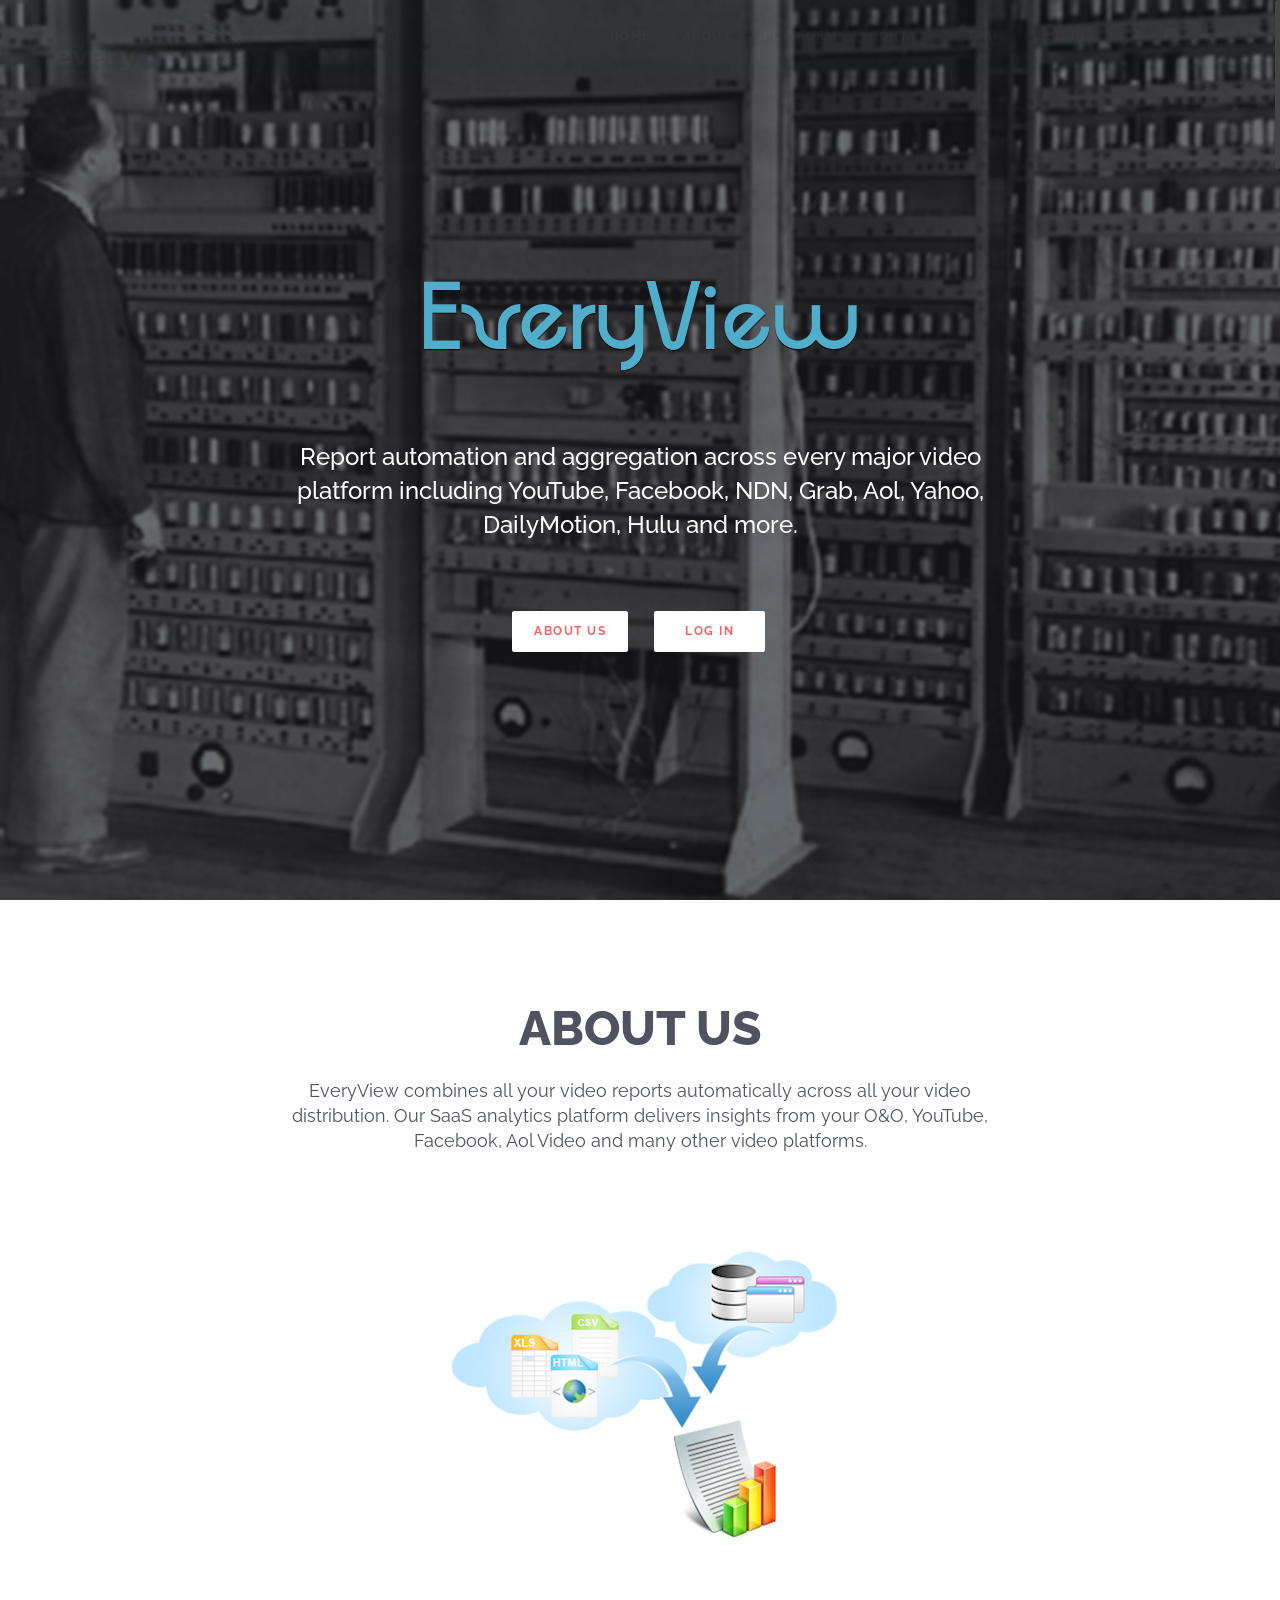
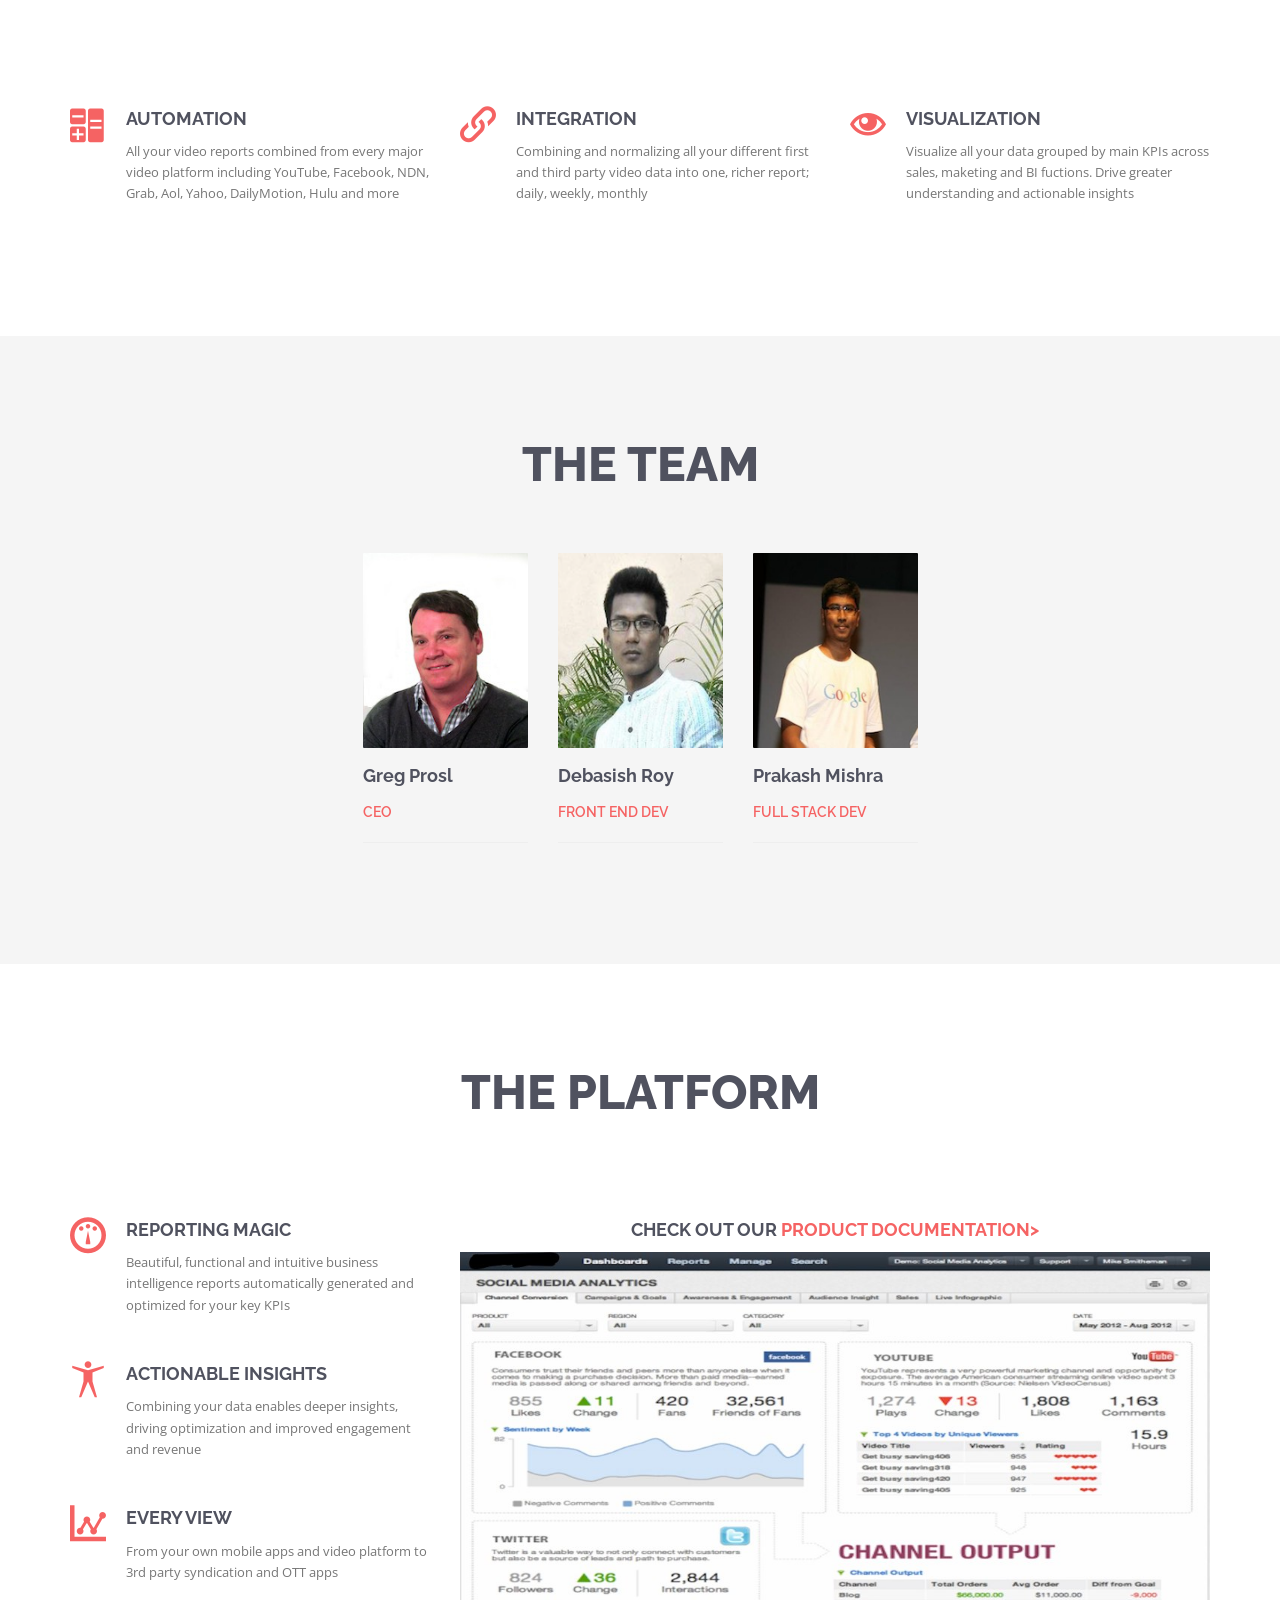
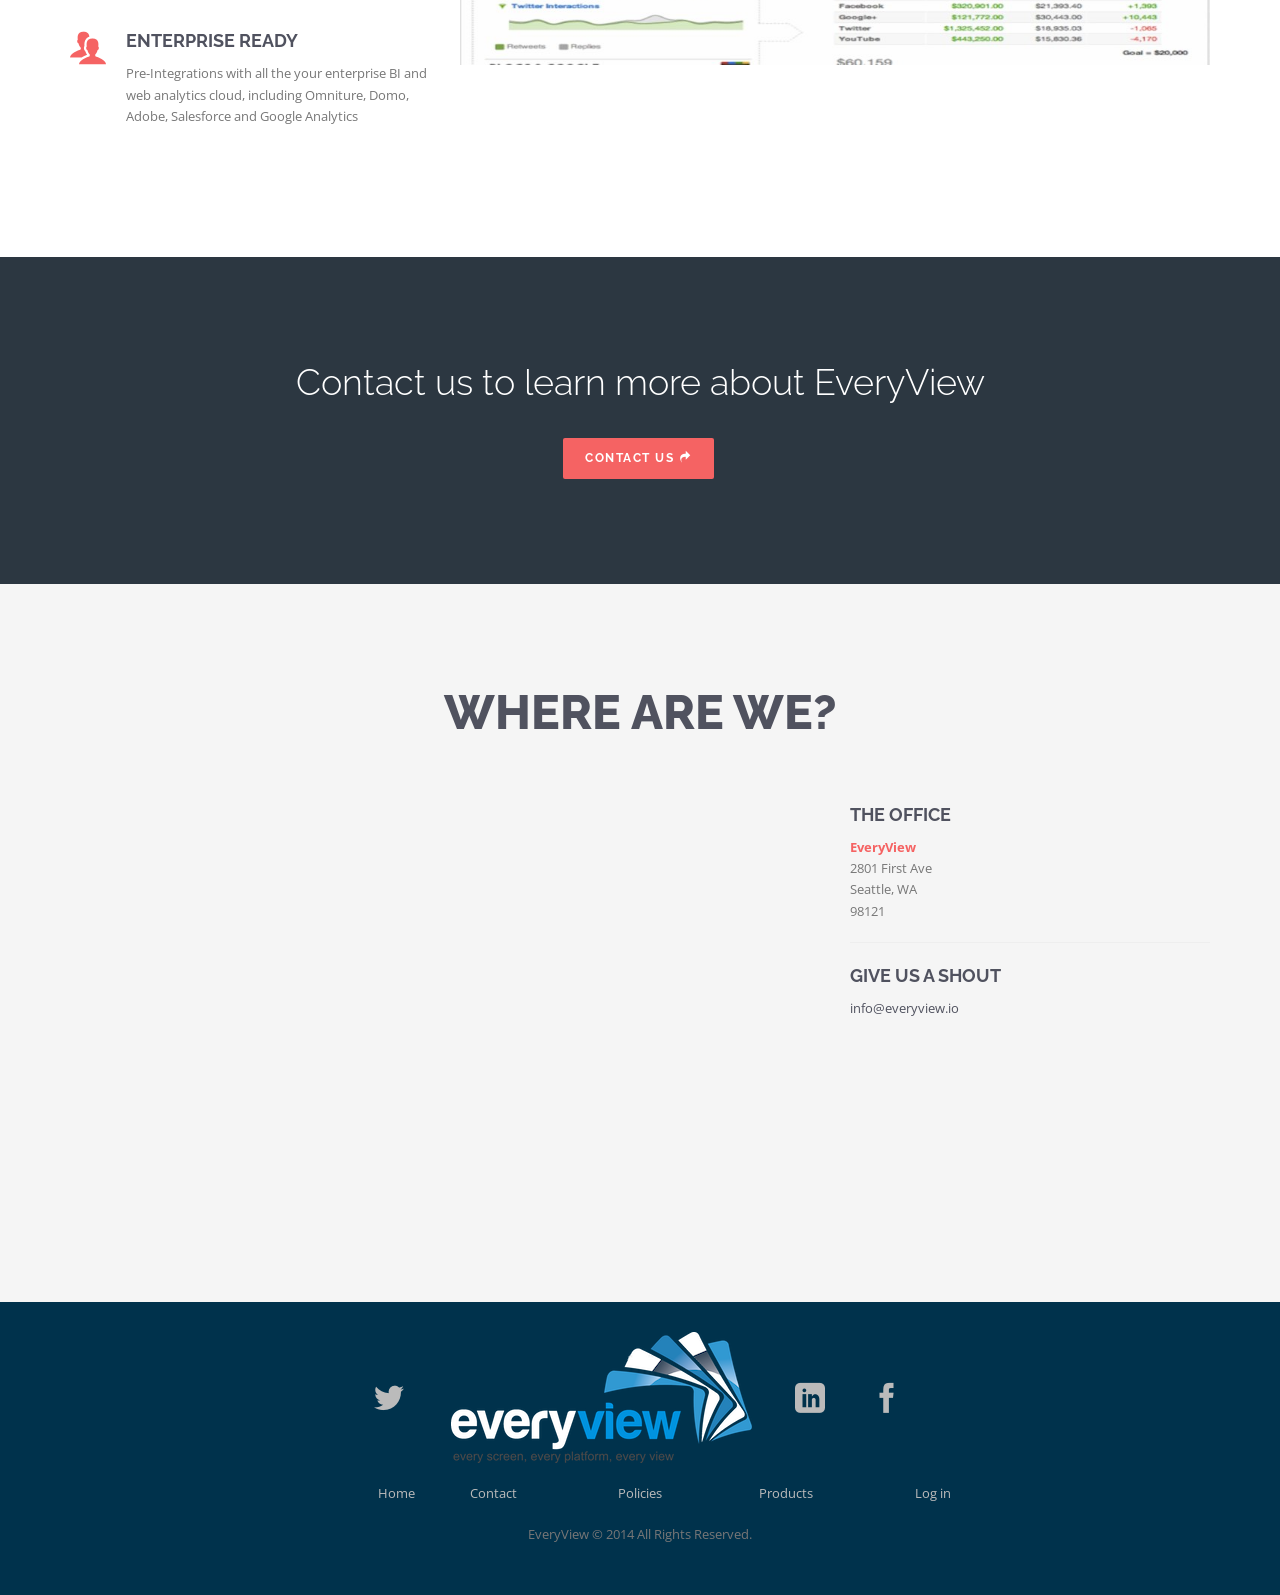
==== index.html @ f8ae2094 "All All" ====
<!DOCTYPE html>
<html class="no-js ie8 oldie" lang="en"> <![endif]-->
<html lang="en-US">
<meta http-equiv="content-type" content="text/html;charset=UTF-8">
<head>

<meta charset="utf-8">
<meta http-equiv="content-type" content="text/html;charset=UTF-8">
<meta name="viewport" content="width=device-width, initial-scale=1.0, maximum-scale=1.0, user-scalable=0" />
<meta http-equiv="Content-Type" content="text/html; charset=UTF-8" />
<meta name="apple-mobile-web-app-capable" content="yes">
<meta name="apple-mobile-web-app-status-bar-style" content="#ffffff">
<link rel="icon" href="img/logo-ev-address.png">
<title>EveryView - Video Reporting and Analytics</title>


<!-- ========== CSS INCLUDES ========== -->

<link href="css/bootstrap.css" media="screen" rel="stylesheet" type="text/css">
<link href="css/buttons.css" media="screen" rel="stylesheet" type="text/css">
<link href="css/font-awesome.css" media="screen" rel="stylesheet" type="text/css">
<link href="css/icomoon.css" media="screen" rel="stylesheet" type="text/css">
<link href="css/parallax-slider.css" media="screen" rel="stylesheet" type="text/css">
<link href="css/prettyPhoto.css" media="screen" rel="stylesheet" type="text/css">
<link href="css/headers/dark.css" media="screen" rel="stylesheet" type="text/css">
<link href="css/animate.css" media="screen" rel="stylesheet" type="text/css">
<link href="css/astonish.css" media="screen" rel="stylesheet" type="text/css">
<link href="css/color-schemes/default.css" media="screen" rel="stylesheet" type="text/css">
<link href="css/datasnap.css" media="screen" rel="stylesheet" type="text/css">

<!-- ========== GOOGLE ANALYTICS ========== -->
<script>
  (function(i,s,o,g,r,a,m){i['GoogleAnalyticsObject']=r;i[r]=i[r]||function(){
  (i[r].q=i[r].q||[]).push(arguments)},i[r].l=1*new Date();a=s.createElement(o),
  m=s.getElementsByTagName(o)[0];a.async=1;a.src=g;m.parentNode.insertBefore(a,m)
  })(window,document,'script','//www.google-analytics.com/analytics.js','ga');

  ga('create', 'UA-56175317-1', 'auto');
  ga('send', 'pageview');

</script>

</head>

<body data-offset="62" data-spy="scroll" data-target=".navbar">

	<!-- ===== PAGE LOADER GRAPHIC ===== -->

    <div id="pageloader">
        <div class="loader-img">
            <div class="spinner">
                <div class="bounce1"></div>
                <div class="bounce2"></div>
                <div class="bounce3"></div>
            </div>
        </div>
    </div>
	<!-- ===== PAGE LOADER GRAPHIC ===== -->


	<!-- ============ START TOP STICKY MENU ========== -->

    <nav class="navbar navbar-default navbar-fixed-top nav-fadein" role="navigation">
    
      <div class="container">
      
        <!-- Brand and toggle get grouped for better mobile display -->
        
        <div class="navbar-header">
          <button type="button" class="navbar-toggle" data-toggle="collapse" data-target="#main-menu">
          <i class="fa fa-bars fa-fw"></i>
          </button>
          <a class="navbar-brand weight-900" href="index.html" style="padding-top:5px"><img alt="" id="logo" src="img/everyview-logo-top.png"></a>
        </div>
    
        <!-- Collect the nav links, forms, and other content for toggling -->
        
        <div class="collapse navbar-collapse" id="main-menu">
            <ul class="nav navbar-nav navbar-right">
            	<li class="active"><a  href="#home" class="scrollto">Home</a></li>
            	<li><a href="#about" class="scrollto">About</a></li>
            	<li><a href="#features" class="scrollto">Platform</a></li>
            	<li><a href="#contact" class="scrollto">Contact</a></li>
            	<li><a href="#team" class="scrollto">Team</a></li>
            	<!--<li><a href="#" class="scrollto" target="_blank">Docs</a></li>-->
            	<li><a href="#" class="login">Log in</a></li>
            	<li>
                    <div class="social-icons">
                        <a href="https://twitter.com/EveryViewIO"><i class="im-twitter"></i></a>
                        <a href="#"><i class="im-linkedin"></i></a>
                        <a href="#"><i class="im-facebook"></i></a>
                    </div>
            	</li>
            </ul>
        </div><!-- /.navbar-collapse -->
      </div><!-- /.container-fluid -->
    </nav>

<!-- ============ END TOP STICKY MENU =========== -->

    <section id="home">
    
    <!-- ========== START PARALLAX SLIDER ========== -->
    
        <div class="static-image height-100">
        	<div class="parallax " style="background-image: url('img/pictures/turingmachine.png')" data-stellar-background-ratio="0.2"></div>
        	<div class="img-overlay-solid" style="background-color:rgba(60,62,71,0.3);"></div>
        	<!-- You can build your caption in here -->
            <div class="container">
                <div class="vertical-center" style="margin-top: 40px;">
                    <div class="row">
                        <div class="col-md-12 text-center">
                        	<div class="text-center ds-logo-large blue ae"  data-animation="bounceInDown" data-speed="1000" data-delay="1000">EveryView</div>
                        </div>
                    </div>
                    <div class="row color-white">
                        <div class="col-md-8 col-md-offset-2 text-center">
                        <h3 class="color-white weight-500 ae" data-animation="fadeIn" data-speed="2000" data-delay="2000">Report automation and aggregation across every major video platform including YouTube, Facebook, NDN, Grab, Aol, Yahoo, DailyMotion, Hulu and more.</h3>
                        <div>
                            <div class="ae"  data-animation="fadeInDown" data-speed="2000" data-delay="3000">
                                <a href="#about" class="scrollto btn btn-white" style="margin-top: 40px;">ABOUT US</a>
                                <a href="#" class="scrollto btn btn-white" style="margin-top: 40px; margin-left:20px;">&nbsp;&nbsp;LOG IN&nbsp;&nbsp;</a>
                            </div>
                        </div>
                        </div>
                    </div>
                </div>
            </div>
        <!-- End Caption -->
        </div>

    <!-- ========== END PARALLAX SLIDER ========== -->
    </section>

	<!-- =========== START ABOUT SECTION ============ -->

    <section id="about">
        <div class="fullwidth-section" style="background-color: #fff">
        
            <div class="container">
            
                <div class="row" style="margin-bottom: 60px;">
                    <div class="col-md-8 col-md-offset-2 text-center">
                        <h1 class="weight-800 kill-top-margin uppercase">About Us</h1>
                        <h4 class="weight-400">EveryView combines all your video reports automatically across all your video distribution. Our SaaS analytics platform delivers insights from your O&O, YouTube, Facebook, Aol Video and many other video platforms.</h4>
                    </div>
                </div>
            
                <div class="row"  style="margin-bottom: 60px;">
                
                
                    <div class="col-md-2"></div>
                    <div class="col-md-8">
                        <img alt="" src="img/location_cycle7.png" class="img-responsive img-center">
                    </div>
                    <div class="col-md-2"></div>
                </div>
                <br>
                    <!-- ========== START ICON FEATURES BOX ========== -->
                <div class="row">
                    <div class="col-md-4">
                        <div class="icon-feature-horizontal">
                            <div class="icon">
                                <i class="im-calculate color-primary ae"></i>
                            </div>
                            <div class="content">
                                <h4 class="uppercase weight-700">Automation</h4>
                                <p>All your video reports combined from every major video platform including YouTube, Facebook, NDN, Grab, Aol, Yahoo, DailyMotion, Hulu and more</p>
                            </div>
                        </div>
                    </div>
                    <div class="col-md-4">
                    	<div class="icon-feature-horizontal">
                            <div class="icon">
                                <i class="im-link color-primary ae" data-delay="500"></i>
                            </div>
                            <div class="content">
                                <h4 class="uppercase weight-700">Integration</h4>
                                <p>Combining and normalizing all your different first and third party video data into one, richer report; daily, weekly, monthly</p>
                            </div>
                        </div>
                    </div>
                
                    <div class="col-md-4">
                        <div class="icon-feature-horizontal">
                            <div class="icon">
                                <i class="im-eye color-primary ae" data-delay="250"></i>
                            </div>
                            <div class="content">
                                <h4 class="uppercase weight-700">Visualization</h4>
                                <p>Visualize all your data grouped by main KPIs across sales, maketing and BI fuctions. Drive greater understanding and actionable insights</p><div class="col-md-4">
                        
                            </div>
                        </div>
                    </div>
                </div>
            
            <!-- END ICON FEATURES BOX -->
            
            </div>
        </div>
    </section>
    
    <!-- =========== END ABOUT SECTION ============= -->
    
    <!-- =========== START TEAM SECTION ============= -->
    <section id="team">
    <!-- Start Slider Team Display -->
        <div class="fullwidth-section" style="background-color: #F5F5F5">
            <div class="container">
                <div class="row" style="margin-bottom: 20px;">
                    <div class="col-md-6 col-md-offset-3 text-center">
                    	<h1 class="weight-800 kill-top-margin uppercase">The Team</h1>
                    </div>
                </div>
            
           		 <!-- ROW -->
                <div class="row">
                
                	<!-- MEMBER -->
                    <div class="col-md-offset-3 col-sm-offset-1 col-md-2 col-sm-3 col-xs-12"><!-- Start Member -->
                        <div class="team-wrapper">
                            <div class="team-img-wrapper">
                                <div class="team-img-wrapper-hover">
                                    <div class="social-icons"><!-- <i class="im-twitter"></i> -->
                                    <a href="http://www.linkedin.com/in/gregpro/" target="_blank"><i class="im-linkedin"></i></a>
                                    </div>
                                </div>
                            	<img alt="" src="img/team/gpro.jpg" class="img-responsive img-center">
                            </div>
                        
                            <h4 class="weight-700">Greg Prosl</h4>
                            <h5 class="color-primary uppercase">CEO</h5>
                                    
                                   
                            <hr/>
                        </div>
                    </div>
                    <!-- MEMBER -->
                    
                    <!-- MEMBER -->
                    <div class="col-md-2 col-sm-3 col-xs-offset-0 col-xs-12"><!-- Start Member -->
                        <div class="team-wrapper">
                            <div class="team-img-wrapper">
                                <div class="team-img-wrapper-hover">
                                <div class="social-icons"><!-- <i class="im-twitter"></i> -->
                                	<a href="img/team/droy.jpg" target="_blank"><i class="im-linkedin"></i></a>
                                 </div>
                                </div>
                            <img alt="" src="img/team/droy.png" class="img-responsive img-center">
                            </div>
                        
                        <h4 class="weight-700">Debasish Roy</h4>
                        <h5 class="color-primary uppercase">Front End Dev</h5>
                        <!-- <p>Lorem ipsum dolor sit amet, consetetur sadipscing elitr,. </p> -->
                        <hr/>
                        </div>
                    </div>
                    <!-- MEMBER -->
                    
                    <!-- MEMBER -->
                    <div class="col-md-2 col-sm-3 col-xs-12"><!-- Start Member -->
                        <div class="team-wrapper">
                            <div class="team-img-wrapper">
                                <div class="team-img-wrapper-hover">
                                    <div class="social-icons"><!-- <i class="im-twitter"></i> -->
                                    	 <a href="img/team/prakash.jpg" target="_blank"><i class="im-linkedin"></i></a>
                                    </div>
                                </div>
                            	<img alt="" src="img/team/prakash.jpg" class="img-responsive img-center">
                            </div>
                            <h4 class="weight-700">Prakash Mishra</h4>
                            <h5 class="color-primary uppercase">Full Stack Dev</h5>
                        	<!-- <p>Lorem ipsum dolor sit amet, consetetur sadipscing elitr,. </p> -->
                       		 <hr/>
                        </div>
                    </div>
                	<!-- MEMBER -->
                	<div class="clearfix visible-sm-block"></div>
                        
                	<!-- MEMBER -->
                    <div class="col-md-offset-3 col-sm-offset-1 col-md-2 col-sm-3 col-xs-12">
                </div>
            	<!-- ROW -->
            </div><!-- CONT -->
        </div><!-- FULLwidth -->
    	<!-- End Slider Team Display -->
        
        <!-- =============== Hide Investors ================== -->
    
        <!--<div class="fullwidth-section half-padding" style="background-color:rgba(0,51,76,0.1);">
            <div class="container">
                <div class="row">
                    <div class="col-md-12 text-center">
                        <h2 class=" weight-300 kill-top-margin">Investors</h2>
                        <p>EveryView secured seed funding from an illustrious group of investors including...</p><br>
                    </div>
                </div>
                
                <div class="row">
                	<div class="col-md-offset-4 col-md-2 col-xs-offset-1 col-xs-11  col-sm-3 col-sm-offset-3">
                        Handmade Ventures<br>
                        Hidden River<br>
                        iHatch Ventures<br>
                        Lerer Ventures<br>
                	</div>
                    <div class="col-md-2 col-xs-offset-1 col-xs-11  col-sm-3">
                        Paul Palmieri<br>
                        Richard Emerson<br>
                        Will Hodgman <br>
                        and others... <br>
                    </div>
                	<div class="col-md-4"></div>
                </div>
            </div>
        </div>-->
        
        <!-- =============== Hide Investors ================== -->
    </section>
    
<!-- =========== END TEAM SECTION ============= -->

<!-- =========== START FEATURES SECTION ============= -->
    <section id="features">
        <div class="fullwidth-section">
            <div class="container">
                <div class="row" style="margin-bottom: 40px;">
                    <div class="col-md-6 col-md-offset-3 text-center">
                    <h1 class="weight-800 kill-top-margin uppercase">The Platform</h1>
                    <!-- <h4 class="weight-400">EveryView </h4> -->
                    </div>
                </div>
                <div class="row">
                	<div class="col-md-4">
                        <div class="icon-feature-horizontal ae" data-animation="bounceInLeft" data-offset="70%">
                            <div class="icon">
                            	<i class="im-dashboard color-primary"></i>
                            </div>
                            <div class="content">
                                <h4 class="uppercase weight-700">Reporting Magic</h4>
                                <p>Beautiful, functional and intuitive business intelligence reports automatically generated and optimized for your key KPIs</p>
                            </div>
                        </div>
                        <div class="icon-feature-horizontal ae" data-animation="bounceInLeft" data-offset="70%">
                            <div class="icon">
                                <i class="im-accessibility color-primary"></i>
                            </div>
                            <div class="content">
                                <h4 class="uppercase weight-700">Actionable Insights</h4>
                                <p>Combining your data enables deeper insights, driving optimization and improved engagement and revenue</p>
                            </div>
                        </div>
                        <div class="icon-feature-horizontal ae" data-animation="bounceInLeft" data-offset="70%">
                            <div class="icon">
                            	<i class="im-stats color-primary"></i>
                            </div>
                            <div class="content">
                                <h4 class="uppercase weight-700">Every View</h4>
                                <p>From your own mobile apps and video platform to 3rd party syndication and OTT apps </p>
                            </div>
                        </div>
                        <div class="icon-feature-horizontal ae" data-animation="bounceInLeft" data-offset="70%">
                            <div class="icon">
                            	<i class="im-users color-primary"></i>
                            </div>
                            <div class="content">
                                <h4 class="uppercase weight-700">Enterprise Ready</h4>
                                <p>Pre-Integrations with all the your enterprise BI and web analytics cloud, including Omniture, Domo, Adobe, Salesforce and Google Analytics</p>
                            </div>
                        </div>
                	</div>
                	<div class="col-md-8 ae" data-animation="bounceInRight">
                		<h4 class="text-center uppercase weight-700" style="margin-top:35px">Check out our <a href="#" class="header" target="_blank">Product Documentation></h4>
                		<img alt="" class="img-responsive img-center" src="img/pictures/everyview-video-analytics.jpg"><br>
                	</div>
                </div>
            </div>
        </div>
    </section>
    
<!-- =========== END FEATURES SECTION ============= -->


<!-- Thank you Modal -->
    <div class="modal fade" id="ModalThankyou" tabindex="-1" role="dialog" aria-labelledby="ModalThankyou" aria-hidden="true">
        <div class="modal-dialog">
            <div class="modal-content">
                <div class="modal-header">
                	<h3 class="modal-title" id="TitleThankyou">Thank You!</h4>
                	<hr>
                </div>
                <div class="modal-body text-center">
                    <p>Thanks for your interest in EveryView</p>
                    <p>Someone will contact you shortly about your inquiry.</p>
                </div>
                <div class="modal-footer">
                    <button type="button" class="btn btn-default" data-dismiss="modal">Close</button>
                </div>
            </div>
        </div>
    </div>
<!-- Thank you Modal -->

<!-- =========== START CONTACT SECTION ============= -->
    <section id="contact">
        <div class="fullwidth-section">
            <div class="parallax" style="background-color:#2C3741" data-stellar-background-ratio="0.3">
            </div>
            <div class="container">
                <div class="col-md-12 text-center">
                    <h2 class="color-white weight-300 kill-top-margin">Contact us to learn more about EveryView</h2>
                    <a class="btn btn-primary" href="mailto:info@everyview.io">Contact us <i class="im-redo2"></i></a>
                </div>
            </div>
        </div>
    <!-- ============= START MAP DISPLAY ============= -->
    
    <div class="fullwidth-section" style="background-color: #F5F5F5">
        <div class="container">
            <div class="row" style="margin-bottom: 20px">
                <div class="col-md-8 col-md-offset-2 text-center">
                	<h1 class="weight-800 kill-top-margin uppercase">Where are we?</h1>
                </div>
            </div>
            <div class="row">
                <div class="col-md-8">
                    <div class="map-wrapper">
                        <div id="map-canvas">
                        </div>
                    </div>
                </div>
                <div class="col-md-4">
                    <h4 class="uppercase weight-700" style="margin-top: 20px">the office</h4>
                    <p><strong class="color-primary">EveryView</strong><br/>
                    2801 First Ave<br/>
                    Seattle, WA<br/>
                    98121 </p><hr/>
                    <h4 class="uppercase weight-700">Give us a shout</h4>
                    <p><a href="mailto:info@everyview.com">info@everyview.io</a><br/>
                </div>
            </div>
        </div>
    </div>
    
    <!-- ================ END MAP DISPLAY =========== -->
    </section>
<!-- =========== END CONTACT SECTION ============= -->

<!-- ============== START FOOTER ============== -->

    <div class="fullwidth-section half-padding footer">
        <div class="container">
            <div class="row social-icons text-center">
                <div class="col-md-12">
                <a href="https://twitter.com/EveryViewIO"><i class="im-twitter"></i></a>
                <a href="#home"  class="scrollto"><img alt="" class="img-responsive footer-logo ae" data-animation="flip" data-offset="95%" data-speed="1000" src="img/everyview-logo-white.png"></a>
                <a href="#"><i class="im-linkedin"></i></a>
                <a href="#"><i class="im-facebook"></i></a>
                </div>
            </div>
            <div class="row text-center" style="margin-top: 20px">
                <div class="col-md-offset-3 col-md-1">
                	<a href="#home"  class="scrollto">Home</a>
                </div>
                <div class="col-md-1">
                	<a href="mailto:info@everyview.io">Contact</a>
                </div>
                <div class="col-md-2">
                	<a href="#" target="_blank">Policies</a>
                </div>
                <div class="col-md-1">
                	<a href="#" target="_blank">Products</a>
                </div>
                <div class="col-md-2">
                	<a href="#" target="_blank">Log in</a>
                </div>
                <div class="col-md-2">
                </div>
            </div>
        
            <div class="row text-center" style="margin-top: 20px">
                <div class="col-md-12">
                	EveryView © 2014 All Rights Reserved.
                </div>
            </div>
        </div>
    </div>
    
<!-- =============== END FOOTER ============== -->

<!-- ============= START SCROLL TO TOP SCRIPT ============= -->
    <div class="scrollup">
        <a class="scrolltotop" href="#"><i class="fa fa-angle-double-up"></i></a>
    </div>
    
<!-- ============== END SCROLL TO TOP SCRIPT ============== -->

<!-- ========== START JQUERY SCRIPTS ========== -->

<script type="text/javascript" src="js/jquery-1.11.0.min.js"></script>
<script type="text/javascript" src="js/bootstrap.min.js"></script>
<script type="text/javascript" src="js/jquery.easing.1.3.js"></script>
<script type="text/javascript" src="js/stellar.js"></script>
<script type="text/javascript" src="js/counter.js"></script>
<script type="text/javascript" src="js/jquery.prettyPhoto.js"></script>
<script type="text/javascript" src="js/jquery.nicescroll.min.js"></script>
<script type="text/javascript" src="js/jquery.nicescroll.plus.js"></script>
<script type="text/javascript" src="js/jquery.superslides.js"></script>
<script type="text/javascript" src="js/owl.carousel.min.js"></script>
<script type="text/javascript" src="js/jquery.isotope.min.js"></script>
<script type="text/javascript" src="js/animation-engine.js"></script>
<script type="text/javascript" src="js/validation.js"></script>
<script type="text/javascript" src="http://maps.google.com/maps/api/js?sensor=false"></script>
<script type="text/javascript" src="js/google.map-settings.js"></script>
<script type="text/javascript" src="js/style-switcher.js"></script>
<script type="text/javascript" src="js/astonish.js"></script>
<!-- ==================================== -->
<!-- ========== END JQUERY SCRIPTS ========== -->
<!-- ==================================== -->
</body>



</html>
---- css/buttons.css ----
.btn, a.btn, a.btn:visited, a.btn:link {
font-family: 'Raleway', sans-serif;
text-transform: uppercase;
font-weight: 700;
font-size: 12px;
letter-spacing: 1.5px;
text-shadow: 0;
-webkit-box-shadow:0;
box-shadow: 0;
border: none;
color: #FFF;
border-radius: 2px;
padding: 12px 22px;
outline: 0 !important;
margin-right: 3px;
margin-bottom: 5px;
-webkit-transition: background-color 0.25s;
-moz-transition: background-color 0.25s;
-o-transition: background-color 0.25s;
transition: background-color 0.25s;
}
/* Button Small */
.btn-sm, a.btn-sm, a.btn-sm:link {
padding: 8px 18px;
font-weight: 700;
font-size: 11px;
letter-spacing: 1px;
}
/* Button Large */
.btn-lg, a.btn-lg, a.btn-lg:link {
padding: 16px 26px;
font-weight: 700;
font-size: 14px;
letter-spacing: 1.5px;
}
.btn-default:active,
.btn-primary:active,
.btn-default.active,
.btn-primary.active {
  -webkit-box-shadow: none;
          box-shadow: none;
}
/* DEFAULT BUTTON COLOR */
.btn-default,a.btn-default,a.btn-default:visited {
  background-color: #BBB;
}
.btn-default:hover,
.btn-default:focus,
a.btn-default:hover,
a.btn-default:focus {
  background-color: #F5F5F5;
  color: #BBB;
}
.btn-default:active,
.btn-default.active,
a.btn-default:active,
a.btn-default.active {
  background-color: #F5F5F5;
  color: #BBB;
}
/* PRIMARY BUTTON COLOR */
.btn-primary,a.btn-primary,a.btn-primary:visited {
  background-color: #f56363;
}
.btn-primary:hover,
.btn-primary:focus,
a.btn-primary:hover,
a.btn-primary:focus {
  background-color: #BBB;
}
.btn-primary:active,
.btn-primary.active,
a.btn-primary:active,
a.btn-primary.active {
  background-color: #BBB;
}
/* DARK BUTTON COLOR */
.btn-dark,a.btn-dark,a.btn-dark:visited {
  background-color: #50525f;
}
.btn-dark:hover,
.btn-dark:focus,
a.btn-dark:hover,
a.btn-dark:focus {
  color: #FFF;
  background-color: #BBB !important;
}
.btn-dark:active,
.btn-dark.active,
a.btn-dark:active,
a.btn-dark.active {
  color: #FFF;
  background-color: #BBB !important;
}
/* WHITE BUTTON COLOR */
.btn-white,a.btn-white,a.btn-white:visited {
  background-color: #FFF;
  color: #50525f;
}
.btn-white:hover,
.btn-white:focus,
a.btn-white:hover,
a.btn-white:focus {
background-color: #BBB !important;
}
.btn-white:active,
.btn-white.active,
a.btn-white:active,
a.btn-white.active  {
background-color: #BBB !important;
}
/* ADD .btn-outline TO BUTTONS TO GIVE THEM AN OUTLINED APPEARANCE */
a.btn-outline, .btn-outline, a.btn-outline:link {
border: 2px solid;
background-color: transparent;
}
/* DEFAULT BUTTON COLOR */
a.btn-outline.btn-default, .btn-outline.btn-default {
border-color: #BBB;
color: #BBB;
background-color: transparent;
}
a.btn-outline.btn-default:hover, a.btn-outline.btn-default.active, a.btn-outline.btn-default:active, a.btn-outline.btn-default:focus,
.btn-outline.btn-default:hover, .btn-outline.btn-default.active, .btn-outline.btn-default:active, .btn-outline.btn-default:focus {
background-color: #BBB !important;
color: #fff !important;
}
/* PRIMARY BUTTON COLOR */
a.btn-outline.btn-primary, .btn-outline.btn-primary {
border-color: #f56363;
color: #f56363;
background-color: transparent;
}
a.btn-outline.btn-primary:hover, a.btn-outline.btn-primary.active, a.btn-outline.btn-primary:active, a.btn-outline.btn-primary:focus,
.btn-outline.btn-primary:hover, .btn-outline.btn-primary.active, .btn-outline.btn-primary:active, .btn-outline.btn-primary:focus {
background-color: #f56363 !important;
color: #fff !important;
}
/* DARK BUTTON COLOR */
a.btn-outline.btn-dark, .btn-outline.btn-dark {
border-color: #50525f;
color: #50525f;
background-color: transparent;
}
a.btn-outline.btn-dark:hover, a.btn-outline.btn-dark.active, a.btn-outline.btn-dark:active, a.btn-outline.btn-dark:focus,
.btn-outline.btn-dark:hover, .btn-outline.btn-dark.active, .btn-outline.btn-dark:active, .btn-outline.btn-dark:focus {
background-color: #50525f !important;
color: #fff !important;
}
/* WHITE BUTTON COLOR */
a.btn-outline.btn-white, .btn-outline.btn-white {
border-color: #FFF;
color: #FFF;
background-color: transparent;
}
a.btn-outline.btn-white:hover, a.btn-outline.btn-white.active, a.btn-outline.btn-white:active, a.btn-outline.btn-white:focus,
.btn-outline.btn-white:hover, .btn-outline.btn-white.active, .btn-outline.btn-white:active, .btn-outline.btn-white:focus {
background-color: #FFF !important;
color: #f56363 !important;
}
/* Button Default Size */
.btn.btn-outline, a.btn.btn-outline {
padding: 10px 20px;
}
/* Button Small */
.btn-sm.btn-outline, a.btn-sm.btn-outline {
padding: 6px 16px;
}
/* Button Large */
.btn-lg.btn-outline, a.btn-lg.btn-outline {
padding: 14px 24px;
}
---- css/icomoon.css ----
@font-face {
	font-family: 'icomoon';
	src:url('../fonts/icomoon.eot');
	src:url('../fonts/icomoond41d.eot?#iefix') format('embedded-opentype'),
		url('../fonts/icomoon.woff') format('woff'),
		url('../fonts/icomoon.ttf') format('truetype'),
		url('../fonts/icomoon.svg#icomoon') format('svg');
	font-weight: normal;
	font-style: normal;
}

[class^="im-"], [class*=" im-"] {
	font-family: 'icomoon';
	speak: none;
	font-style: normal;
	font-weight: normal;
	font-variant: normal;
	text-transform: none;
	line-height: 1;
  display: inline-block;
	/* Better Font Rendering =========== */
	-webkit-font-smoothing: antialiased;
	-moz-osx-font-smoothing: grayscale;
}
/* Fixed Width - Add .im-fw to any icon class */
.im-fw {
  width: 1.2857142857142858em;
  text-align: center;
}
.im-home:before {
	content: "\e600";
}
.im-home2:before {
	content: "\e601";
}
.im-home3:before {
	content: "\e602";
}
.im-office:before {
	content: "\e603";
}
.im-newspaper:before {
	content: "\e604";
}
.im-pencil:before {
	content: "\e605";
}
.im-pencil2:before {
	content: "\e606";
}
.im-quill:before {
	content: "\e607";
}
.im-pen:before {
	content: "\e608";
}
.im-blog:before {
	content: "\e609";
}
.im-droplet:before {
	content: "\e60a";
}
.im-paint-format:before {
	content: "\e60b";
}
.im-image:before {
	content: "\e60c";
}
.im-image2:before {
	content: "\e60d";
}
.im-images:before {
	content: "\e60e";
}
.im-camera:before {
	content: "\e60f";
}
.im-music:before {
	content: "\e610";
}
.im-headphones:before {
	content: "\e611";
}
.im-play:before {
	content: "\e612";
}
.im-film:before {
	content: "\e613";
}
.im-camera2:before {
	content: "\e614";
}
.im-dice:before {
	content: "\e615";
}
.im-pacman:before {
	content: "\e616";
}
.im-spades:before {
	content: "\e617";
}
.im-clubs:before {
	content: "\e618";
}
.im-diamonds:before {
	content: "\e619";
}
.im-pawn:before {
	content: "\e61a";
}
.im-bullhorn:before {
	content: "\e61b";
}
.im-connection:before {
	content: "\e61c";
}
.im-podcast:before {
	content: "\e61d";
}
.im-feed:before {
	content: "\e61e";
}
.im-book:before {
	content: "\e61f";
}
.im-books:before {
	content: "\e620";
}
.im-library:before {
	content: "\e621";
}
.im-file:before {
	content: "\e622";
}
.im-profile:before {
	content: "\e623";
}
.im-file2:before {
	content: "\e624";
}
.im-file3:before {
	content: "\e625";
}
.im-file4:before {
	content: "\e626";
}
.im-copy:before {
	content: "\e627";
}
.im-copy2:before {
	content: "\e628";
}
.im-copy3:before {
	content: "\e629";
}
.im-paste:before {
	content: "\e62a";
}
.im-paste2:before {
	content: "\e62b";
}
.im-paste3:before {
	content: "\e62c";
}
.im-stack:before {
	content: "\e62d";
}
.im-folder:before {
	content: "\e62e";
}
.im-folder-open:before {
	content: "\e62f";
}
.im-tag:before {
	content: "\e630";
}
.im-tags:before {
	content: "\e631";
}
.im-barcode:before {
	content: "\e632";
}
.im-qrcode:before {
	content: "\e633";
}
.im-ticket:before {
	content: "\e634";
}
.im-cart:before {
	content: "\e635";
}
.im-cart2:before {
	content: "\e636";
}
.im-cart3:before {
	content: "\e637";
}
.im-coin:before {
	content: "\e638";
}
.im-credit:before {
	content: "\e639";
}
.im-calculate:before {
	content: "\e63a";
}
.im-support:before {
	content: "\e63b";
}
.im-phone:before {
	content: "\e63c";
}
.im-phone-hang-up:before {
	content: "\e63d";
}
.im-address-book:before {
	content: "\e63e";
}
.im-notebook:before {
	content: "\e63f";
}
.im-envelope:before {
	content: "\e640";
}
.im-pushpin:before {
	content: "\e641";
}
.im-location:before {
	content: "\e642";
}
.im-location2:before {
	content: "\e643";
}
.im-compass:before {
	content: "\e644";
}
.im-map:before {
	content: "\e645";
}
.im-map2:before {
	content: "\e646";
}
.im-history:before {
	content: "\e647";
}
.im-clock:before {
	content: "\e648";
}
.im-clock2:before {
	content: "\e649";
}
.im-alarm:before {
	content: "\e64a";
}
.im-alarm2:before {
	content: "\e64b";
}
.im-bell:before {
	content: "\e64c";
}
.im-stopwatch:before {
	content: "\e64d";
}
.im-calendar:before {
	content: "\e64e";
}
.im-calendar2:before {
	content: "\e64f";
}
.im-print:before {
	content: "\e650";
}
.im-keyboard:before {
	content: "\e651";
}
.im-screen:before {
	content: "\e652";
}
.im-laptop:before {
	content: "\e653";
}
.im-mobile:before {
	content: "\e654";
}
.im-mobile2:before {
	content: "\e655";
}
.im-tablet:before {
	content: "\e656";
}
.im-tv:before {
	content: "\e657";
}
.im-cabinet:before {
	content: "\e658";
}
.im-drawer:before {
	content: "\e659";
}
.im-drawer2:before {
	content: "\e65a";
}
.im-drawer3:before {
	content: "\e65b";
}
.im-box-add:before {
	content: "\e65c";
}
.im-box-remove:before {
	content: "\e65d";
}
.im-download:before {
	content: "\e65e";
}
.im-upload:before {
	content: "\e65f";
}
.im-disk:before {
	content: "\e660";
}
.im-storage:before {
	content: "\e661";
}
.im-undo:before {
	content: "\e662";
}
.im-redo:before {
	content: "\e663";
}
.im-flip:before {
	content: "\e664";
}
.im-flip2:before {
	content: "\e665";
}
.im-undo2:before {
	content: "\e666";
}
.im-redo2:before {
	content: "\e667";
}
.im-forward:before {
	content: "\e668";
}
.im-reply:before {
	content: "\e669";
}
.im-bubble:before {
	content: "\e66a";
}
.im-bubbles:before {
	content: "\e66b";
}
.im-bubbles2:before {
	content: "\e66c";
}
.im-bubble2:before {
	content: "\e66d";
}
.im-bubbles3:before {
	content: "\e66e";
}
.im-bubbles4:before {
	content: "\e66f";
}
.im-user:before {
	content: "\e670";
}
.im-users:before {
	content: "\e671";
}
.im-user2:before {
	content: "\e672";
}
.im-users2:before {
	content: "\e673";
}
.im-user3:before {
	content: "\e674";
}
.im-user4:before {
	content: "\e675";
}
.im-quotes-left:before {
	content: "\e676";
}
.im-busy:before {
	content: "\e677";
}
.im-spinner:before {
	content: "\e678";
}
.im-spinner2:before {
	content: "\e679";
}
.im-spinner3:before {
	content: "\e67a";
}
.im-spinner4:before {
	content: "\e67b";
}
.im-spinner5:before {
	content: "\e67c";
}
.im-spinner6:before {
	content: "\e67d";
}
.im-binoculars:before {
	content: "\e67e";
}
.im-search:before {
	content: "\e67f";
}
.im-zoom-in:before {
	content: "\e680";
}
.im-zoom-out:before {
	content: "\e681";
}
.im-expand:before {
	content: "\e682";
}
.im-contract:before {
	content: "\e683";
}
.im-expand2:before {
	content: "\e684";
}
.im-contract2:before {
	content: "\e685";
}
.im-key:before {
	content: "\e686";
}
.im-key2:before {
	content: "\e687";
}
.im-lock:before {
	content: "\e688";
}
.im-lock2:before {
	content: "\e689";
}
.im-unlocked:before {
	content: "\e68a";
}
.im-wrench:before {
	content: "\e68b";
}
.im-settings:before {
	content: "\e68c";
}
.im-equalizer:before {
	content: "\e68d";
}
.im-cog:before {
	content: "\e68e";
}
.im-cogs:before {
	content: "\e68f";
}
.im-cog2:before {
	content: "\e690";
}
.im-hammer:before {
	content: "\e691";
}
.im-wand:before {
	content: "\e692";
}
.im-aid:before {
	content: "\e693";
}
.im-bug:before {
	content: "\e694";
}
.im-pie:before {
	content: "\e695";
}
.im-stats:before {
	content: "\e696";
}
.im-bars:before {
	content: "\e697";
}
.im-bars2:before {
	content: "\e698";
}
.im-gift:before {
	content: "\e699";
}
.im-trophy:before {
	content: "\e69a";
}
.im-glass:before {
	content: "\e69b";
}
.im-mug:before {
	content: "\e69c";
}
.im-food:before {
	content: "\e69d";
}
.im-leaf:before {
	content: "\e69e";
}
.im-rocket:before {
	content: "\e69f";
}
.im-meter:before {
	content: "\e6a0";
}
.im-meter2:before {
	content: "\e6a1";
}
.im-dashboard:before {
	content: "\e6a2";
}
.im-hammer2:before {
	content: "\e6a3";
}
.im-fire:before {
	content: "\e6a4";
}
.im-lab:before {
	content: "\e6a5";
}
.im-magnet:before {
	content: "\e6a6";
}
.im-remove:before {
	content: "\e6a7";
}
.im-remove2:before {
	content: "\e6a8";
}
.im-briefcase:before {
	content: "\e6a9";
}
.im-airplane:before {
	content: "\e6aa";
}
.im-truck:before {
	content: "\e6ab";
}
.im-road:before {
	content: "\e6ac";
}
.im-accessibility:before {
	content: "\e6ad";
}
.im-target:before {
	content: "\e6ae";
}
.im-shield:before {
	content: "\e6af";
}
.im-lightning:before {
	content: "\e6b0";
}
.im-switch:before {
	content: "\e6b1";
}
.im-power-cord:before {
	content: "\e6b2";
}
.im-signup:before {
	content: "\e6b3";
}
.im-list:before {
	content: "\e6b4";
}
.im-list2:before {
	content: "\e6b5";
}
.im-numbered-list:before {
	content: "\e6b6";
}
.im-menu:before {
	content: "\e6b7";
}
.im-menu2:before {
	content: "\e6b8";
}
.im-tree:before {
	content: "\e6b9";
}
.im-cloud:before {
	content: "\e6ba";
}
.im-cloud-download:before {
	content: "\e6bb";
}
.im-cloud-upload:before {
	content: "\e6bc";
}
.im-download2:before {
	content: "\e6bd";
}
.im-upload2:before {
	content: "\e6be";
}
.im-download3:before {
	content: "\e6bf";
}
.im-upload3:before {
	content: "\e6c0";
}
.im-globe:before {
	content: "\e6c1";
}
.im-earth:before {
	content: "\e6c2";
}
.im-link:before {
	content: "\e6c3";
}
.im-flag:before {
	content: "\e6c4";
}
.im-attachment:before {
	content: "\e6c5";
}
.im-eye:before {
	content: "\e6c6";
}
.im-eye-blocked:before {
	content: "\e6c7";
}
.im-eye2:before {
	content: "\e6c8";
}
.im-bookmark:before {
	content: "\e6c9";
}
.im-bookmarks:before {
	content: "\e6ca";
}
.im-brightness-medium:before {
	content: "\e6cb";
}
.im-brightness-contrast:before {
	content: "\e6cc";
}
.im-contrast:before {
	content: "\e6cd";
}
.im-star:before {
	content: "\e6ce";
}
.im-star2:before {
	content: "\e6cf";
}
.im-star3:before {
	content: "\e6d0";
}
.im-heart:before {
	content: "\e6d1";
}
.im-heart2:before {
	content: "\e6d2";
}
.im-heart-broken:before {
	content: "\e6d3";
}
.im-thumbs-up:before {
	content: "\e6d4";
}
.im-thumbs-up2:before {
	content: "\e6d5";
}
.im-happy:before {
	content: "\e6d6";
}
.im-happy2:before {
	content: "\e6d7";
}
.im-smiley:before {
	content: "\e6d8";
}
.im-smiley2:before {
	content: "\e6d9";
}
.im-tongue:before {
	content: "\e6da";
}
.im-tongue2:before {
	content: "\e6db";
}
.im-sad:before {
	content: "\e6dc";
}
.im-sad2:before {
	content: "\e6dd";
}
.im-wink:before {
	content: "\e6de";
}
.im-wink2:before {
	content: "\e6df";
}
.im-grin:before {
	content: "\e6e0";
}
.im-grin2:before {
	content: "\e6e1";
}
.im-cool:before {
	content: "\e6e2";
}
.im-cool2:before {
	content: "\e6e3";
}
.im-angry:before {
	content: "\e6e4";
}
.im-angry2:before {
	content: "\e6e5";
}
.im-evil:before {
	content: "\e6e6";
}
.im-evil2:before {
	content: "\e6e7";
}
.im-shocked:before {
	content: "\e6e8";
}
.im-shocked2:before {
	content: "\e6e9";
}
.im-confused:before {
	content: "\e6ea";
}
.im-confused2:before {
	content: "\e6eb";
}
.im-neutral:before {
	content: "\e6ec";
}
.im-neutral2:before {
	content: "\e6ed";
}
.im-wondering:before {
	content: "\e6ee";
}
.im-wondering2:before {
	content: "\e6ef";
}
.im-point-up:before {
	content: "\e6f0";
}
.im-point-right:before {
	content: "\e6f1";
}
.im-point-down:before {
	content: "\e6f2";
}
.im-point-left:before {
	content: "\e6f3";
}
.im-warning:before {
	content: "\e6f4";
}
.im-notification:before {
	content: "\e6f5";
}
.im-question:before {
	content: "\e6f6";
}
.im-info:before {
	content: "\e6f7";
}
.im-info2:before {
	content: "\e6f8";
}
.im-blocked:before {
	content: "\e6f9";
}
.im-cancel-circle:before {
	content: "\e6fa";
}
.im-checkmark-circle:before {
	content: "\e6fb";
}
.im-spam:before {
	content: "\e6fc";
}
.im-close:before {
	content: "\e6fd";
}
.im-checkmark:before {
	content: "\e6fe";
}
.im-checkmark2:before {
	content: "\e6ff";
}
.im-spell-check:before {
	content: "\e700";
}
.im-minus:before {
	content: "\e701";
}
.im-plus:before {
	content: "\e702";
}
.im-enter:before {
	content: "\e703";
}
.im-exit:before {
	content: "\e704";
}
.im-play2:before {
	content: "\e705";
}
.im-pause:before {
	content: "\e706";
}
.im-stop:before {
	content: "\e707";
}
.im-backward:before {
	content: "\e708";
}
.im-forward2:before {
	content: "\e709";
}
.im-play3:before {
	content: "\e70a";
}
.im-pause2:before {
	content: "\e70b";
}
.im-stop2:before {
	content: "\e70c";
}
.im-backward2:before {
	content: "\e70d";
}
.im-forward3:before {
	content: "\e70e";
}
.im-first:before {
	content: "\e70f";
}
.im-last:before {
	content: "\e710";
}
.im-previous:before {
	content: "\e711";
}
.im-next:before {
	content: "\e712";
}
.im-eject:before {
	content: "\e713";
}
.im-volume-high:before {
	content: "\e714";
}
.im-volume-medium:before {
	content: "\e715";
}
.im-volume-low:before {
	content: "\e716";
}
.im-volume-mute:before {
	content: "\e717";
}
.im-volume-mute2:before {
	content: "\e718";
}
.im-volume-increase:before {
	content: "\e719";
}
.im-volume-decrease:before {
	content: "\e71a";
}
.im-loop:before {
	content: "\e71b";
}
.im-loop2:before {
	content: "\e71c";
}
.im-loop3:before {
	content: "\e71d";
}
.im-shuffle:before {
	content: "\e71e";
}
.im-arrow-up-left:before {
	content: "\e71f";
}
.im-arrow-up:before {
	content: "\e720";
}
.im-arrow-up-right:before {
	content: "\e721";
}
.im-arrow-right:before {
	content: "\e722";
}
.im-arrow-down-right:before {
	content: "\e723";
}
.im-arrow-down:before {
	content: "\e724";
}
.im-arrow-down-left:before {
	content: "\e725";
}
.im-arrow-left:before {
	content: "\e726";
}
.im-arrow-up-left2:before {
	content: "\e727";
}
.im-arrow-up2:before {
	content: "\e728";
}
.im-arrow-up-right2:before {
	content: "\e729";
}
.im-arrow-right2:before {
	content: "\e72a";
}
.im-arrow-down-right2:before {
	content: "\e72b";
}
.im-arrow-down2:before {
	content: "\e72c";
}
.im-arrow-down-left2:before {
	content: "\e72d";
}
.im-arrow-left2:before {
	content: "\e72e";
}
.im-arrow-up-left3:before {
	content: "\e72f";
}
.im-arrow-up3:before {
	content: "\e730";
}
.im-arrow-up-right3:before {
	content: "\e731";
}
.im-arrow-right3:before {
	content: "\e732";
}
.im-arrow-down-right3:before {
	content: "\e733";
}
.im-arrow-down3:before {
	content: "\e734";
}
.im-arrow-down-left3:before {
	content: "\e735";
}
.im-arrow-left3:before {
	content: "\e736";
}
.im-tab:before {
	content: "\e737";
}
.im-checkbox-checked:before {
	content: "\e738";
}
.im-checkbox-unchecked:before {
	content: "\e739";
}
.im-checkbox-partial:before {
	content: "\e73a";
}
.im-radio-checked:before {
	content: "\e73b";
}
.im-radio-unchecked:before {
	content: "\e73c";
}
.im-crop:before {
	content: "\e73d";
}
.im-scissors:before {
	content: "\e73e";
}
.im-filter:before {
	content: "\e73f";
}
.im-filter2:before {
	content: "\e740";
}
.im-font:before {
	content: "\e741";
}
.im-text-height:before {
	content: "\e742";
}
.im-text-width:before {
	content: "\e743";
}
.im-bold:before {
	content: "\e744";
}
.im-underline:before {
	content: "\e745";
}
.im-italic:before {
	content: "\e746";
}
.im-strikethrough:before {
	content: "\e747";
}
.im-omega:before {
	content: "\e748";
}
.im-sigma:before {
	content: "\e749";
}
.im-table:before {
	content: "\e74a";
}
.im-table2:before {
	content: "\e74b";
}
.im-insert-template:before {
	content: "\e74c";
}
.im-pilcrow:before {
	content: "\e74d";
}
.im-left-toright:before {
	content: "\e74e";
}
.im-right-toleft:before {
	content: "\e74f";
}
.im-paragraph-left:before {
	content: "\e750";
}
.im-paragraph-center:before {
	content: "\e751";
}
.im-paragraph-right:before {
	content: "\e752";
}
.im-paragraph-justify:before {
	content: "\e753";
}
.im-paragraph-left2:before {
	content: "\e754";
}
.im-paragraph-center2:before {
	content: "\e755";
}
.im-paragraph-right2:before {
	content: "\e756";
}
.im-paragraph-justify2:before {
	content: "\e757";
}
.im-indent-increase:before {
	content: "\e758";
}
.im-indent-decrease:before {
	content: "\e759";
}
.im-new-tab:before {
	content: "\e75a";
}
.im-embed:before {
	content: "\e75b";
}
.im-code:before {
	content: "\e75c";
}
.im-console:before {
	content: "\e75d";
}
.im-share:before {
	content: "\e75e";
}
.im-mail:before {
	content: "\e75f";
}
.im-mail2:before {
	content: "\e760";
}
.im-mail3:before {
	content: "\e761";
}
.im-mail4:before {
	content: "\e762";
}
.im-google:before {
	content: "\e763";
}
.im-google-plus:before {
	content: "\e764";
}
.im-google-plus2:before {
	content: "\e765";
}
.im-google-plus3:before {
	content: "\e766";
}
.im-google-plus4:before {
	content: "\e767";
}
.im-google-drive:before {
	content: "\e768";
}
.im-facebook:before {
	content: "\e769";
}
.im-facebook2:before {
	content: "\e76a";
}
.im-facebook3:before {
	content: "\e76b";
}
.im-instagram:before {
	content: "\e76c";
}
.im-twitter:before {
	content: "\e76d";
}
.im-twitter2:before {
	content: "\e76e";
}
.im-twitter3:before {
	content: "\e76f";
}
.im-feed2:before {
	content: "\e770";
}
.im-feed3:before {
	content: "\e771";
}
.im-feed4:before {
	content: "\e772";
}
.im-youtube:before {
	content: "\e773";
}
.im-youtube2:before {
	content: "\e774";
}
.im-vimeo:before {
	content: "\e775";
}
.im-vimeo2:before {
	content: "\e776";
}
.im-vimeo3:before {
	content: "\e777";
}
.im-lanyrd:before {
	content: "\e778";
}
.im-flickr:before {
	content: "\e779";
}
.im-flickr2:before {
	content: "\e77a";
}
.im-flickr3:before {
	content: "\e77b";
}
.im-flickr4:before {
	content: "\e77c";
}
.im-picassa:before {
	content: "\e77d";
}
.im-picassa2:before {
	content: "\e77e";
}
.im-dribbble:before {
	content: "\e77f";
}
.im-dribbble2:before {
	content: "\e780";
}
.im-dribbble3:before {
	content: "\e781";
}
.im-forrst:before {
	content: "\e782";
}
.im-forrst2:before {
	content: "\e783";
}
.im-deviantart:before {
	content: "\e784";
}
.im-deviantart2:before {
	content: "\e785";
}
.im-steam:before {
	content: "\e786";
}
.im-steam2:before {
	content: "\e787";
}
.im-github:before {
	content: "\e788";
}
.im-github2:before {
	content: "\e789";
}
.im-github3:before {
	content: "\e78a";
}
.im-github4:before {
	content: "\e78b";
}
.im-github5:before {
	content: "\e78c";
}
.im-wordpress:before {
	content: "\e78d";
}
.im-wordpress2:before {
	content: "\e78e";
}
.im-joomla:before {
	content: "\e78f";
}
.im-blogger:before {
	content: "\e790";
}
.im-blogger2:before {
	content: "\e791";
}
.im-tumblr:before {
	content: "\e792";
}
.im-tumblr2:before {
	content: "\e793";
}
.im-yahoo:before {
	content: "\e794";
}
.im-tux:before {
	content: "\e795";
}
.im-apple:before {
	content: "\e796";
}
.im-finder:before {
	content: "\e797";
}
.im-android:before {
	content: "\e798";
}
.im-windows:before {
	content: "\e799";
}
.im-windows8:before {
	content: "\e79a";
}
.im-soundcloud:before {
	content: "\e79b";
}
.im-soundcloud2:before {
	content: "\e79c";
}
.im-skype:before {
	content: "\e79d";
}
.im-reddit:before {
	content: "\e79e";
}
.im-linkedin:before {
	content: "\e79f";
}
.im-lastfm:before {
	content: "\e7a0";
}
.im-lastfm2:before {
	content: "\e7a1";
}
.im-delicious:before {
	content: "\e7a2";
}
.im-stumbleupon:before {
	content: "\e7a3";
}
.im-stumbleupon2:before {
	content: "\e7a4";
}
.im-stackoverflow:before {
	content: "\e7a5";
}
.im-pinterest:before {
	content: "\e7a6";
}
.im-pinterest2:before {
	content: "\e7a7";
}
.im-xing:before {
	content: "\e7a8";
}
.im-xing2:before {
	content: "\e7a9";
}
.im-flattr:before {
	content: "\e7aa";
}
.im-foursquare:before {
	content: "\e7ab";
}
.im-foursquare2:before {
	content: "\e7ac";
}
.im-paypal:before {
	content: "\e7ad";
}
.im-paypal2:before {
	content: "\e7ae";
}
.im-paypal3:before {
	content: "\e7af";
}
.im-yelp:before {
	content: "\e7b0";
}
.im-libreoffice:before {
	content: "\e7b1";
}
.im-file-pdf:before {
	content: "\e7b2";
}
.im-file-openoffice:before {
	content: "\e7b3";
}
.im-file-word:before {
	content: "\e7b4";
}
.im-file-excel:before {
	content: "\e7b5";
}
.im-file-zip:before {
	content: "\e7b6";
}
.im-file-powerpoint:before {
	content: "\e7b7";
}
.im-file-xml:before {
	content: "\e7b8";
}
.im-file-css:before {
	content: "\e7b9";
}
.im-html5:before {
	content: "\e7ba";
}
.im-html52:before {
	content: "\e7bb";
}
.im-css3:before {
	content: "\e7bc";
}
.im-chrome:before {
	content: "\e7bd";
}
.im-firefox:before {
	content: "\e7be";
}
.im-IE:before {
	content: "\e7bf";
}
.im-IcoMoon:before {
	content: "\e7c0";
}
.im-safari:before {
	content: "\e7c1";
}
.im-opera:before {
	content: "\e7c2";
}
---- css/parallax-slider.css ----
/* PARALLAX SLIDER - SETTINGS */
#slides {
position: relative;
}

#slides .slides-container div{
		background-position:center top;
		background-attachment: fixed;
	}
	#slides .slides-navigation .next, #slides .slides-navigation .prev {
	position: absolute;
	top: 50%;
	z-index: 100;
	}
		#slides .slides-navigation .next {
		right: 10px;
		}
			#slides .slides-navigation .prev {
		left: 10px;
		}
		#slides .slides-navigation i {
		color: #FFF;
		font-size: 60px;
		line-height: 60px;
		margin-top: -30px;
		opacity: 0.5;
		}
				#slides .slides-navigation i:hover {
		opacity: 1;
		}
		
.slides-pagination {
  position: absolute;
  z-index: 3;
  bottom: 12px;
  text-align: center;
  width: 100%;
}
.slides-pagination a {
  border: 2px solid #FFF;
  border-radius: 15px;
  width: 15px;
  height: 15px;
  display: inline-block;
  vertical-align: middle;
  margin: 3px;
  overflow: hidden;
  color: transparent !important;
}
.slides-pagination a.current {
  background: #FFF;
}

/* PARALLAX SLIDER - CAPTIONS */
#slides .caption {
  font-family: 'Raleway', sans-serif;
position: absolute;
left: 50%;
margin-left: -40%;
top: 50%;
width: 80%;
z-index: 1000;
}
#slides .caption .super-large-caption {
font-size: 100px;
}
#slides .caption .extra-large-caption {
font-size: 60px;
}
#slides .caption .large-caption {
font-size: 40px;
}
#slides .caption .medium-caption {
font-size: 24px;
}
#slides .caption .btn {
margin-right: 4px;
margin-left: 4px;
}
/* CAPTIONS SCREENSIZE LESS THAN 992x */
@media (max-width: 992px) {
#slides .caption .super-large-caption {
font-size: 60px;
}
#slides .caption .extra-large-caption {
font-size: 40px;
}
#slides .caption .large-caption {
font-size: 30px;
}
#slides .caption .medium-caption {
font-size: 18px;
}
}
/* CAPTIONS SCREENSIZE LESS THAN 768px */
@media (max-width: 768px) {
#slides .caption .super-large-caption {
font-size: 40px;
}
}
---- css/prettyPhoto.css ----
div.pp_default .pp_top,div.pp_default .pp_top .pp_middle,div.pp_default .pp_top .pp_left,div.pp_default .pp_top .pp_right,div.pp_default .pp_bottom,div.pp_default .pp_bottom .pp_left,div.pp_default .pp_bottom .pp_middle,div.pp_default .pp_bottom .pp_right{height:13px}
div.pp_default .pp_content .ppt{color:#f8f8f8; border-radius: 3px;}
div.pp_default .pp_next:hover{background:url(../img/prettyPhoto/default/sprite_next.png) center right no-repeat;cursor:pointer;}
div.pp_default .pp_previous:hover{background:url(../img/prettyPhoto/default/sprite_prev.png) center left no-repeat;cursor:pointer}
div.pp_default .pp_expand{background:url(../img/prettyPhoto/default/sprite.png) 0 -29px no-repeat;cursor:pointer;width:28px;height:28px}
div.pp_default .pp_expand:hover{background:url(../img/prettyPhoto/default/sprite.png) 0 -56px no-repeat;cursor:pointer}
div.pp_default .pp_contract{background:url(../img/prettyPhoto/default/sprite.png) 0 -84px no-repeat;cursor:pointer;width:28px;height:28px}
div.pp_default .pp_contract:hover{background:url(../img/prettyPhoto/default/sprite.png) 0 -113px no-repeat;cursor:pointer}
div.pp_default .pp_close{width:30px;height:30px;background:url(../img/prettyPhoto/default/sprite.png) 2px 1px no-repeat;cursor:pointer; opacity:0.75; transition: opacity .5s; -moz-transition: opacity .5s; -webkit-transition: opacity .5s;}
div.pp_default .pp_gallery ul li a{background:url(../img/prettyPhoto/default/default_thumb.png) center center #000;border:1px solid #F5F5F5; border-radius: 2px;}
div.pp_default .pp_social{margin-top:7px}
div.pp_default .pp_gallery a.pp_arrow_previous,div.pp_default .pp_gallery a.pp_arrow_next{position:static;left:auto}
div.pp_default .pp_nav .pp_play,div.pp_default .pp_nav .pp_pause{background:url(../img/prettyPhoto/default/sprite.png) -51px 1px no-repeat;height:30px;width:30px; opacity:0.75; transition: opacity .5s; -moz-transition: opacity .5s; -webkit-transition: opacity .5s;}
div.pp_default .pp_nav .pp_pause{background-position:-51px -29px}
div.pp_default a.pp_arrow_previous,div.pp_default a.pp_arrow_next{background:url(../img/prettyPhoto/default/sprite.png) -31px -3px no-repeat;height:20px;width:20px;margin:4px 0 0; opacity:0.75; transition: opacity .5s; -moz-transition: opacity .5s; -webkit-transition: opacity .5s;}
div.pp_default a.pp_arrow_next{left:52px;background-position:-82px -3px}
div.pp_default .pp_content_container .pp_details{margin-top:5px}
div.pp_default .pp_nav{clear:none;height:30px;width:110px;position:relative}
div.pp_default .pp_nav .currentTextHolder{font-family:Raleway;font-style:italic;color:#999;font-weight:600;font-size:11px;left:75px;line-height:25px;position:absolute;top:2px;margin:0;padding:0 0 0 10px}
div.pp_default .pp_close:hover,div.pp_default .pp_nav .pp_play:hover,div.pp_default .pp_nav .pp_pause:hover,div.pp_default .pp_arrow_next:hover,div.pp_default .pp_arrow_previous:hover{opacity:1}
div.pp_default .pp_description{font-family:'Raleway', sans-serif;font-size:15px;font-weight:600;line-height:15px;margin:11px 50px 5px 0; color: #FFF}
div.pp_default .pp_loaderIcon{background:url(../img/prettyPhoto/default/loader.gif) center center no-repeat}
div.pp_pic_holder a:focus{outline:none;}
div.pp_overlay{background:#000;display:none;left:0;position:absolute;top:0;width:100%;z-index:99999999}
div.pp_pic_holder{display:none;position:absolute;width:100px;z-index:100000000}
.pp_content{height:40px;min-width:40px}
* html .pp_content{width:40px}
.pp_content_container{position:relative;text-align:left;width:100%}
.pp_content_container .pp_left{padding-left:20px}
.pp_content_container .pp_right{padding-right:20px}
.pp_content_container .pp_details{float:left;margin:10px 0 2px}
.pp_description{display:none;margin:0}
.pp_social{float:left;margin:0}
.pp_social .facebook{float:left;margin-left:5px;width:55px;overflow:hidden}
.pp_social .twitter{float:left}
.pp_nav{clear:right;float:left;margin:3px 10px 0 0}
.pp_nav p{float:left;white-space:nowrap;margin:2px 4px}
.pp_nav .pp_play,.pp_nav .pp_pause{float:left;margin-right:4px;text-indent:-10000px}
a.pp_arrow_previous,a.pp_arrow_next{display:block;float:left;height:15px;margin-top:3px;overflow:hidden;text-indent:-10000px;width:14px}
.pp_hoverContainer{position:absolute;top:0;width:100%;z-index:2000}
.pp_gallery{display:none;left:50%;margin-top:-50px;position:absolute;z-index:10000}
.pp_gallery div{float:left;overflow:hidden;position:relative}
.pp_gallery ul{float:left;height:35px;position:relative;white-space:nowrap;margin:0 0 0 5px;padding:0}
.pp_gallery ul a{border:1px rgba(0,0,0,0.5) solid;display:block;float:left;height:33px;overflow:hidden}
.pp_gallery ul a img{border:0}
.pp_gallery li{display:block;float:left;margin:0 5px 0 0;padding:0}
.pp_gallery li.default a{background:url(../img/prettyPhoto/facebook/default_thumbnail.html) 0 0 no-repeat;display:block;height:33px;width:50px}
.pp_gallery .pp_arrow_previous,.pp_gallery .pp_arrow_next{margin-top:7px!important}
a.pp_next{background:url(../img/prettyPhoto/light_rounded/btnNext.html) 10000px 10000px no-repeat;display:block;float:right;height:100%;text-indent:-10000px;width:49%}
a.pp_previous{background:url(../img/prettyPhoto/light_rounded/btnNext.html) 10000px 10000px no-repeat;display:block;float:left;height:100%;text-indent:-10000px;width:49%}
a.pp_expand,a.pp_contract{cursor:pointer;display:none;height:20px;position:absolute;right:30px;text-indent:-10000px;top:10px;width:20px;z-index:20000}
a.pp_close{position:absolute;right:2px;top:2px;display:block;line-height:22px;text-indent:-10000px}
.pp_loaderIcon{display:block;height:32px;left:50%;position:absolute;top:50%;width:32px;margin:-16px 0 0 -16px}
#pp_full_res{line-height:1!important;}
#pp_full_res img {border-radius: 3px; 
-webkit-box-shadow:  0px 0px 10px 2px rgba(0, 0, 0, .5);
        
        box-shadow:  0px 0px 10px 2px rgba(0, 0, 0, .5);
		}
#pp_full_res .pp_inline{text-align:left}
#pp_full_res .pp_inline p{margin:0 0 15px}
div.ppt{color:#fff;display:none;font-size:17px;z-index:9999;margin:0 0 5px 15px}
div.pp_default .pp_content,div.light_rounded .pp_content{}
div.pp_default #pp_full_res .pp_inline,div.light_rounded .pp_content .ppt,div.light_rounded #pp_full_res .pp_inline,div.light_square .pp_content .ppt,div.light_square #pp_full_res .pp_inline,div.facebook .pp_content .ppt,div.facebook #pp_full_res .pp_inline{color:#000}
div.pp_default .pp_gallery ul li a:hover,div.pp_default .pp_gallery ul li.selected a,.pp_gallery ul a:hover,.pp_gallery li.selected a{border-color:#fff}
div.pp_default .pp_details,div.light_rounded .pp_details,div.dark_rounded .pp_details,div.dark_square .pp_details,div.light_square .pp_details,div.facebook .pp_details{position:relative}
.pp_top,.pp_bottom{height:20px;position:relative}
* html .pp_top,* html .pp_bottom{padding:0 20px}
.pp_top .pp_left,.pp_bottom .pp_left{height:20px;left:0;position:absolute;width:20px}
.pp_top .pp_middle,.pp_bottom .pp_middle{height:20px;left:20px;position:absolute;right:20px}
* html .pp_top .pp_middle,* html .pp_bottom .pp_middle{left:0;position:static}
.pp_top .pp_right,.pp_bottom .pp_right{height:20px;left:auto;position:absolute;right:0;top:0;width:20px}
.pp_fade,.pp_gallery li.default a img{display:none}
div.ppt {visibility : hidden;}
---- css/headers/dark.css ----
/* ===== START NAVIGATION MENU ===== */

.navbar-brand {

    float: left;

    height: auto;

	padding: 0;

    font-size:20px;

    line-height: 20px;

	margin-top: 6px;

}

.navbar-toggle {

margin-top: 15px;

border-radius: 60px;

font-size: 17px;

line-height: 1;

padding: 10px 8px;

border: 2px solid #FFF;

text-align: center;

}

.navbar-toggle i {

color: #FFF !important;

}

.navbar-default .navbar-toggle {

border-color: #FFF;

}

.navbar-default .navbar-toggle:hover, .navbar-default .navbar-toggle:focus {

background-color: #f56363;

color: #FFF;

border-color: #f56363;

}

.navbar-nav {

margin: 0;

}

.navbar-default {

font-family:'Raleway', sans-serif;

	text-shadow: rgba(0, 0, 0, .01) 0 0 1px;

font-weight: 700;

font-size: 12px;

letter-spacing: 1.5px;

background-color: #3c3e47;

border: 0;

border-radius: 0;

height: 70px;

margin: 0;

}



.navbar-default .navbar-nav > li > a, .navbar-default .navbar-nav > li > a:focus, .navbar-default .navbar-nav > li.dropdown > a:focus {

position: relative;

padding-top: 30px;

padding-bottom: 28px;

padding-right: 16px;

padding-left: 16px;

margin-bottom: 0;

line-height: 1;

text-transform: uppercase;

background-color: #3c3e47;

color: #BBB;

z-index: 1;

}



.navbar-default .navbar-nav > li > a:hover, .navbar-default .navbar-nav > li.active > a, .navbar-default .navbar-nav > li:hover > a, .navbar-default .navbar-nav > li.active > a:hover {

color: #FFF !important;

background-color: #3c3e47;

}

.navbar-default .navbar-nav > li.active > a:focus {

color: #FFF !important;

background-color: #3c3e47;

}

.navbar-default .navbar-nav > .open > a, .navbar-default .navbar-nav > .open > a:hover, .navbar-default .navbar-nav > .open > a:focus {

color: #FFF !important;

background-color: #3c3e47;

}

.navbar-collapse {

    padding-right: 0;

    padding-left: 0;

    overflow-x: visible;

    border-top: medium none;

    box-shadow: none;

}

.navbar-static-top,

.navbar-fixed-top,

.navbar-fixed-bottom {

  border-radius: 0;

 top: 0;

 position: fixed;

}

.dropdown-menu {

box-shadow: none;

font-size: 10px;

text-transform: uppercase;

border-radius: 0;

background-color: #FFF !important;

color: #777;

border-top: none;

z-index: 1;

padding: 0;

margin: 0;

-webkit-box-shadow: 0px 1px 2px rgba(0, 0, 0, 0.1);

box-shadow: 0px 1px 2px rgba(0, 0, 0, 0.1);

}

.dropdown-menu > li > a {

    padding: 7px 20px;

    color: #777;

	font-weight: 400;

	background-color: #FFF;

	border-top: 1px solid #EEE;

}

.dropdown-menu > li:first-child > a {

	border-top: none;

}

.dropdown-menu > li:last-child > a {



}

.dropdown-menu > li:hover > a, .dropdown-menu > li > a:hover, .dropdown-menu > .active > a, .dropdown-menu > .active > a:focus, .dropdown-menu > .active > a:hover {

    color: #f56363 !important;

	background-color: #FFF;

}

/* Navbar Social Icons */

.navbar .social-icons {

background-color: #3c3e47;

}

.navbar .social-icons a i {

margin-top: 22px;

}

.navbar .social-icons a:first-child i {

margin-left: 20px;

}

.navbar .social-icons i {

border-radius:500px;

font-size:14px;

margin-right: 4px;

padding: 6px;

text-align: center;

color: #BBB;

border: none !important;

cursor: pointer;

position: relative;

z-index: 1;

}

.navbar .social-icons i:hover {

background-color:#3c3e47;

color: #FFF !important;

}

/* ========== MENU WILL DROP ON HOVER FOR LARGE SCREENS ========== */

@media (min-width: 991px)

 {

 .dropdown .dropdown-menu {

display: block;

visibility:hidden;

    opacity: 0;

    height: 0;

    overflow: hidden;

	transition-property:opacity;

transition-duration: .25s;

transition-delay: .25s;



/* Safari */

-webkit-transition-property:opacity;

-webkit-transition-duration: .25s;

-webkit-transition-delay: .25s;

 }

.dropdown:hover .dropdown-menu {

opacity: 1;

visibility:visible;

    height: auto;

	  color: #777;

 }

 .dropdown-backdrop {

visibility: hidden;

}

 }

 /* =====*/

/* ===== END NAVIGATION MENU ===== */



/* ==================================================  */

/* === POINT IN WHICH MENU GOES RESPONSIVE - COLLAPSE POINT ===  */

/* ==================================================  */

@media (min-width: 991px) {

  .navbar-toggle {

    display: none;

  }

.dropdown i {

display: none;

}

  .navbar > .container .navbar-brand,

  .navbar > .container-fluid .navbar-brand {

    margin-left: -15px;

  }

  .container > .navbar-header,

  .container-fluid > .navbar-header,

  .container > .navbar-collapse,

  .container-fluid > .navbar-collapse {

    margin-right: 0;

    margin-left: 0;

  }

  .navbar-collapse {

    width: auto;

    border-top: 0;

    box-shadow: none;

  }

  .navbar-collapse.collapse {

    display: block !important;

    height: auto !important;

    padding-bottom: 0;

    overflow: visible !important;

  }

  .navbar-collapse.in {

    overflow-y: visible;

  }

  .navbar-fixed-top .navbar-collapse,

  .navbar-static-top .navbar-collapse,

  .navbar-fixed-bottom .navbar-collapse {

    padding-right: 0;

    padding-left: 0;

  }

  .navbar {

    border-radius: 0;

  }

  .navbar-header {

    float: left;

  }

  .navbar-right .dropdown-menu {

    right: 0;

    left: auto;

  }

  .navbar-right .dropdown-menu-left {

    right: auto;

    left: 0;

  }

  .navbar-left {

    float: left !important;

  }

  .navbar-right {

    float: right !important;

  }

  .navbar-nav {

    float: left;

    margin: 0;

  }

  .navbar-nav > li {

    float: left;

  }

  .navbar-nav > li > a {

    padding-top: 15px;

    padding-bottom: 15px;

  }

.navbar-nav.navbar-right:last-child {

    margin-right: -15px;

}

}

@media (max-width: 991px) {

.navbar-default .navbar-nav > li > a, .navbar-default .navbar-nav > li > a:focus, .navbar-default .navbar-nav > li.dropdown > a:focus {

margin-right: 0;

margin-left: 0;

padding-left: 20px;

padding-right: 20px;

border-bottom: 1px solid #BBB;

}

.navbar-nav .open .dropdown-menu {

position: static;

float: none;

width: auto;

margin-top: 0;

background-color: transparent;

border: 0;

box-shadow: none;

}

.navbar .social-icons {

background-color: #3c3e47;

padding-bottom: 20px;

}

}

@media (min-width: 768px) {

.navbar .container {

  width: 100%;

  }

}

@media (min-width: 992px) {

.navbar .container {

    width: 970px;

  }

}

@media (min-width: 1200px) {

.navbar .container {

    width: 1170px;

  }

}
---- css/astonish.css ----
/* =============================== */
/* ========== 1. GOOGLE FONTS ==========*/
/* =============================== */
@import url(http://fonts.googleapis.com/css?family=Raleway:400,700,900,800,500,300,600);
@import url(http://fonts.googleapis.com/css?family=Open+Sans:400,700);
/* =================================  */
/* ========== 2. BASIC STYLES ==========  */
/* =================================  */
html {
	-webkit-font-smoothing: antialiased !important;
     font-smoothing: antialiased !important;
	text-rendering: optimizeLegibility !important;
	overflow-x: hidden;
	width: 100%;
	height: 100%;
	position: relative;
}
body {
	font-family: 'Open Sans', sans-serif;
	background-color: #FFF;
	color: #777;
	font-size: 13px;
	font-weight: 400;
	line-height: 1.64285;
	overflow-x: hidden;
	height: auto;
	position: relative;
}
a, a:link, a:visited {
text-decoration: none;
color: #50525f;
  outline: 0;
    -webkit-transition: all 0.25s;
-moz-transition: all 0.25s;
-o-transition: all 0.25s;
transition: all 0.25s;
}
a:active, a:hover {
color: #f56363;
  outline: 0;
}
section {
position: relative;
}
.bg-img {
width: 100%;
height: 100%;
background-repeat: no-repeat;
background-position: center center;
background-attachment: fixed;
  -webkit-background-size: cover;
  -moz-background-size: cover;
  -o-background-size: cover;
  background-size: cover;
}
.fullwidth-section {
position: relative;
padding-top:100px;
padding-bottom:100px;
}
.fullwidth-section.half-padding {
position: relative;
padding-top:50px;
padding-bottom:50px;
}
.parallax {
position: absolute;
background-attachment: fixed;
background-position: top center;
z-index: -1;
top: 0;
left: 0;
width: 100%;
height: 100%;
  -webkit-background-size: cover;
  -moz-background-size: cover;
  -o-background-size: cover;
  background-size: cover;
}
/* Page Loading */
#pageloader {
width:100%;
height:100%;
position:fixed;
background-color:#FFF;
z-index:999999;
}

.loader-img {
position:absolute;
width:auto;
height:height;
margin:-27px 0 0 -27px;
top:50%;
margin-top: -40px;
left:50%;
margin-left: -40px;
text-align:center;
}
/* =================================  */
/* ========== 3. HELPER CLASSES ==========  */
/* =================================  */
.color-primary {
color: #f56363 !important;
}
.bg-primary {
color: #fff;
background-color: #f56363 !important;
}
.border-primary {
border-color: #f56363 !important;
}
.color-white {
color:#FFF !important;
}
.bg-white {
background-color:#FFF !important;
}
.border-white {
border-color: #FFF !important;
}
.color-dark {
color:#50525f!important;
}
.bg-dark {
background-color:#50525f!important;
}
.bg-transparent {
background-color: transparent !important;
}
.weight-300 {
font-weight: 300;
}
.weight-400 {
font-weight: 400;
}
.weight-500 {
font-weight: 500;
}
.weight-600 {
font-weight: 600;
}
.weight-700 {
font-weight: 700;
}
.weight-800 {
font-weight: 800;
}
.weight-900 {
font-weight: 900 !important;
}
.uppercase {
text-transform: uppercase;
}
.kill-top-margin {
margin-top: 0 !important;
}
.kill-bottom-margin {
margin-bottom: 0 !important;
}
.kill-top-padding {
padding-top: 0 !important;
}
.kill-bottom-padding {
padding-bottom: 0 !important;
}
.img-center {
margin: 0 auto;
}
.rounded {
border-radius: 1000px !important;
}
/* =================================  */
/* ========== 4. HEADING STYLES ==========  */
/* =================================  */
h1,
h2,
h3,
h4,
h5,
h6,
.h1,
.h2,
.h3,
.h4,
.h5,
.h6 {
  font-family: 'Raleway', sans-serif;
  font-weight: 600;
  color: #50525f;
  line-height: 1.4;
  position: relative;
  z-index: 1;
}

h1,
h2,
h3 {
  margin-top: 30px;
  margin-bottom: 30px;
}
h4,
h5,
h6 {
  margin-top: 15px;
  margin-bottom: 10px;
}
h1,
.h1 {
  font-size: 48px;
  margin-top: 40px;
  margin-bottom: 20px;
  line-height: 1.2
}
h2,
.h2 {
  font-size: 36px;
}
h3,
.h3 {
  font-size: 24px;
}
h4,
.h4 {
  font-size: 18px;
}
h5,
.h5 {
  font-size: 14px;
}
h6,
.h6 {
  font-size: 12px;
}

/* =================================  */
/* ============ 5. IMAGE STYLES ==========  */
/* =================================  */
img {
max-width: 100%;
}
.img-thumb {
position:relative;
width:100%;
overflow:hidden;
background-repeat:no-repeat;
  -webkit-background-size: cover;
  -moz-background-size: cover;
  -o-background-size: cover;
  background-size: cover;
background-position:center center;
}
.img-float-left {
position: relative;
float: left;
border-radius: 1px;
margin: 20px 20px 20px 0;
padding: 0;
max-width: 100%;
}
.img-float-right {
position: relative;
float: right;
border-radius: 1px;
margin: 20px 0 20px 20px;
padding: 0;
max-width: 100%;
}
/* =================================  */
/* ============ 6. BLOG STYLES ==========  */
/* =================================  */
	#blog img {
	border-radius: 1px;
	margin-top: 15px;
	}
	.blog-img-wrapper {
	position: relative;
	}
		.blog-img-hover {
	position: absolute;
	border-radius: 1px;
	background-color:rgba(0,0,0,0);
	width: 100%;
	height: 100%;
	    -webkit-transition: all 0.35s;
  -moz-transition: all 0.35s;
  -o-transition: all 0.35s;
  transition: all 0.35s;
	}
	.blog-img-hover:hover {
	background-color:rgba(60,62,71,0.75);
	}
	/* For single link image hover */
	.blog-img-hover .hover-full {
	position: absolute;
	left:0;
	width: 100%;
	height: 100%;
	}
	.blog-img-hover .hover-full i {
	position: absolute;
	font-size: 12px;
	color: #f56363;
	top: 0;
	right: 50%;
	margin-right: -18px;
	margin-top: -18px;
	padding: 12px;
	border-radius: 50px;
	background-color: #FFF;
opacity: 0;
z-index: -1;
	    -webkit-transition: all 0.55s;
  -moz-transition: all 0.55s;
  -o-transition: all 0.55s;
  transition: all 0.55s;
}
	.blog-img-hover:hover .hover-full i {
	opacity: 1;
		top: 50%;
		z-index: 1;
	}
.blog-img-hover .hover-full i:hover {
color: #FFF;
background-color: #f56363;
}

/* For two link display for image hover */
	.blog-img-hover .hover-left {
	position: absolute;
	left:0;
	width: 50%;
	height: 100%;
	}
		.blog-img-hover .hover-right {
	position: absolute;
	right:0;
	width: 50%;
	height: 100%;
	}
.blog-img-hover .hover-left i {
	position: absolute;
	font-size: 12px;
	color: #f56363;
	top: 0;
	left: 50%;
	margin-top: -18px;
	padding: 12px;
	border-radius: 50px;
		background-color: #FFF;
opacity: 0;
z-index: -1;
	    -webkit-transition: all 0.45s;
  -moz-transition: all 0.45s;
  -o-transition: all 0.45s;
  transition: all 0.45s;
}
.blog-img-hover .hover-right i {
	position: absolute;
	font-size: 12px;
	color: #f56363;
	top: 0;
	right: 50%;
	margin-top: -18px;
	padding: 12px;
	border-radius: 50px;
		background-color: #FFF;
opacity: 0;
z-index: -1;
	    -webkit-transition: all 0.55s;
  -moz-transition: all 0.55s;
  -o-transition: all 0.55s;
  transition: all 0.55s;
}
	.blog-img-hover:hover .hover-left i, .blog-img-hover:hover .hover-right i {
	opacity: 1;
		top: 50%;
		z-index: 1;
	}
.blog-img-hover .hover-left i:hover, .blog-img-hover .hover-right i:hover {
color: #FFF;
background-color: #f56363;
}
	hr.blank {
	border-color: transparent;
	}
/* Fullwidth Blog Styles */
	#blog-fullwidth img {
	border-radius: 1px;
	}
	#blog-fullwidth h2 {
	font-weight: 700;
	margin-top: 20px;
	margin-bottom: 15px;
	}
	#blog-fullwidth hr {
	margin-top: 40px;
	margin-bottom: 40px;
	}
	#blog-fullwidth .hover-left i, #blog-fullwidth .hover-right i {
	padding: 20px;
	font-size: 20px;
	margin-top: -30px;
	}
	#blog-fullwidth .social-icons {
	margin-top: 15px;
	}
	#blog-fullwidth .img-thumb {
width:100%;
overflow:hidden;
background-repeat:no-repeat;
  -webkit-background-size: cover;
  -moz-background-size: cover;
  -o-background-size: cover;
  background-size: cover;
background-position:center center;
background-attachment: fixed;
}
#blog-fullwidth .expand-img i {
position: absolute;
bottom: 20px;
right: 20px;
font-size: 14px;
line-height: 1;
border-radius: 50px;
padding: 12px;
color: #f56363;
z-index: 5;
background-color: #FFF;
	    -webkit-transition: all 0.45s;
  -moz-transition: all 0.45s;
  -o-transition: all 0.45s;
  transition: all 0.45s;
}
#blog-fullwidth .expand-img:hover i {
color: #FFF;
background-color: #f56363;
}
#blog-fullwidth .post-img-lg {
margin-bottom: 60px;
}
#blog-fullwidth #search {
margin-top: 30px;
}
	/* Blog With Sidebar Styles */
	#blog-sidebar img {
	border-radius: 1px;
	}
	#blog-sidebar h2 {
	font-weight: 700;
	margin-top: 20px;
	margin-bottom: 15px;
	}
	#blog-sidebar hr {
	margin-top: 40px;
	margin-bottom: 40px;
	}
	#blog-sidebar .hover-left i, #blog-sidebar .hover-right i {
	padding: 15px;
	font-size: 16px;
	margin-top: -24px;
	}
	/* Blog - Small Image With Sidebar */
	#blog-small-img-sidebar img {
	border-radius: 1px;
	}
	#blog-small-img-sidebar h4 {
	font-weight: 700;
	margin-top: 0;
	}
	#blog-small-img-sidebar hr {
	margin-top: 40px;
	margin-bottom: 40px;
	}
	#blog-small-img-sidebar .hover-left i, #blog-small-img-sidebar .hover-right i {
	padding: 15px;
	font-size: 16px;
		margin-top: -24px;
	}
	@media (max-width: 992px) {
	#blog-small-img-sidebar h4 {
	font-weight: 700;
	margin-top: 10px;
	}
}
	/* Blog Masonry Styles */
#blog-masonry h4 {
font-weight: 700;
}
#blog-masonry hr {
	margin-top: 20px;
	margin-bottom: 25px;
	}
/* Comments Section */
#comments h4 {
text-transform: uppercase;
font-weight: 700;
margin-top: 30px;
margin-bottom: 30px;
}
#comments h5 {
margin-top: 0;
}
#comments ul {
list-style: none;
margin: 0;
padding: 0;
}
#comments li {
margin-top: 0px;
}
#comments ul ul {
list-style: none;
margin-left: 80px;
padding: 0;
}
#comments .avatar {
float: left;
border-radius: 100px;
width: 80px;
height: 80px;
margin-right: 20px;
}
#comments .comment {
margin-left: 0px;
margin-right: 20px;
padding-top: 30px;
padding-bottom: 30px;
border-bottom: 1px solid #EEE;
}
#comments .author {
display: inline-block;
}
#comments .date {
display: inline-block;
float: right;
color: #50525f;
}
#reply h4 {
text-transform: uppercase;
font-weight: 700;
margin-top: 30px;
margin-bottom: 30px;
}
/* ====================================== */
/* ======= 7. SIDEBAR STYLES AND WIDGETS ======= */
/* ====================================== */
#sidebar .input-group input {
background-color:rgba(0,0,0,0);
color:#777;
border:2px solid #EEE;
padding:8px;
height:auto;
font-size:13px;
box-shadow:none;
}

#sidebar .input-group .input-group-btn .btn {
margin-left:0;
padding:11px 12px 10px;
}
#sidebar h4 {
margin-top: 40px;
margin-bottom: 20px;
text-transform: uppercase;
font-weight: 700;
}
#sidebar div:first-child h4 {
margin-top: 0;
}
#sidebar ul {
list-style: none;
margin: 0;
padding: 0;
}
#sidebar li:before {
  font-family: 'FontAwesome';
    content: "\f101";
	margin-right: 6px;
	color: #50525f;
}
#sidebar li {
margin: 0;
padding: 5px 0;
border-bottom: 1px solid #EEE;
}

#sidebar .tagcloud a {
  font-family: 'Raleway', sans-serif;
padding: 0px 0px 8px 0px;
border-radius: 2px;
margin-bottom: 2px;
display: inline-block;
line-height: 1;
transition:all .5s,;
-moz-transition:all .5s;
/* Firefox 4 */
-webkit-transition:all .5s;
}
#sidebar .widget_calendar #wp-calendar {
  font-family: 'Raleway', sans-serif;
width: 100%;
}
#sidebar .widget_calendar #wp-calendar caption {
width: 100%;
font-weight: 700;
color: #FFF;
background-color: #50525f;
font-size: 16px;
padding: 10px 5px;
border-top-left-radius: 1px;
border-top-right-radius: 1px;
}
#sidebar .widget_calendar #wp-calendar th {
color: #FFF;
background-color: #50525f;
border-right: 1px solid #50525f;
border-left: 1px solid #50525f;
border-top: 1px solid #50525f;
text-align: center;
font-size: 12px;
}
#sidebar .widget_calendar #wp-calendar td {
color: #50525f;
text-align: center;
padding: 4px;
background-color: #F5F5F5;
}
#sidebar .widget_calendar #wp-calendar tbody {
border-right: 1px solid #EEE;
border-left: 1px solid #EEE;
border-bottom: 1px solid #EEE;
padding-top: 5px;
}
#sidebar .widget_calendar #wp-calendar #prev a {
float: left;
padding: 5px;
padding-top: 0;
color: #FFF;
}
#sidebar .widget_calendar #wp-calendar #next a {
float: right;
padding: 5px;
padding-top: 0;
color: #FFF;
}
#sidebar .widget_calendar #wp-calendar #prev a:hover, #sidebar .widget_calendar #wp-calendar #next a:hover {
color: #f56363;
}
/* ====================================== */
/* ========== 8. SCROLL TO TOP BUTTON ========== */
/* ====================================== */

.scrollup i {
position: fixed;
border-radius: 25px;
bottom: 20px;
right: 20px;
padding: 10px 13px;
line-height: 1;
font-size: 20px;
text-align: center;
color: #FFF;
cursor: pointer;
background-color: rgba(60,62,71,0.5);
    -webkit-transition: all 0.35s;
  -moz-transition: all 0.35s;
  -o-transition: all 0.35s;
  transition: all 0.35s;
  z-index: 10;
}
.scrollup i:hover {
background-color: #f56363;
}
/* =======================================  */
/* ========== 9. TESTIMONIALS STYLES ==========  */
/* =======================================  */
.customer {
float: left;
border-radius: 100px;
width: 80px;
height: 80px;
margin-right: 0px;
}
#carousel .carousel-indicators {
position: relative;
top: 10px;
}
#carousel .carousel-indicators .active {
    width: 14px;
    height: 14px;
    margin: 1px;
    background-color: transparent;
	border: 2px solid;
}
#carousel .carousel-indicators li {
    display: inline-block;
    width: 11px;
    height: 11px;
    margin: 2px;
	margin-bottom: 3px;
    text-indent: -999px;
    cursor: pointer;
    background-color: transparent;
    border: 1px solid;
    border-radius: 10px;
}
#carousel h3 {
margin-top: 30px;
font-weight: 300;
margin-bottom: 30px;
line-height: 1.6;
}
#carousel .source {
text-transform: uppercase;
font-size: 14px;
font-weight: 700;
color: #50525f;
}
/* ================================= */
/* ========== 10. IMAGE OVERLAYS ========== */
/* ================================= */
/* Add the class to the background element you wish to have the overlay over */
	.img-overlay1:after{
		background: url(../img/pictures/beach-postcard.jpg) no-repeat;
		content:'';
		width: 100%;
		height: 100%;
		top:0;
		left:0;
		position: absolute;
		opacity: 1;
        -webkit-background-size: cover;
        -moz-background-size: cover;
        -o-background-size: cover;
        background-size: cover;
	}
		.img-overlay2:after{
		background: url(../img/pat2.png) repeat;
		content:'';
		width: 100%;
		height: 100%;
		top:0;
		left:0;
		position: absolute;
		opacity: 0.5;
	}
	.img-overlay3:after{
		background: url(../img/pat3.png) repeat;
		content:'';
		width: 100%;
		height: 100%;
		top:0;
		left:0;
		position: absolute;
		opacity: 0.5;
	}
		.img-overlay4:after{
		background: url(../img/pat4.png) repeat;
		content:'';
		width: 100%;
		height: 100%;
		top:0;
		left:0;
		position: absolute;
		opacity: 0.5;
	}
	.transparent{
		background:transparent !important;
	}
.img-overlay-solid {
position: absolute;
width: 100%;
height: 100%;
	top: 0;
	left: 0;
}
/* =================================  */
/* ========== 11. PRICING TABLE STYLES ==========  */
/* =================================  */
.pricing-table div[class*='col-md-'] {
background-color: #F5F5F5;
padding-top: 30px;
padding-bottom: 20px;
}
.pricing-table div[class*='col-md-'].active {
background-color: #EEE;
border-right: 1px solid #EEE;
border-left: 1px solid #EEE;
}
@media (max-width: 768px) {
.pricing-table div[class*='col-md-'].active {
border-top: 1px solid #EEE;
border-bottom: 1px solid #EEE;
}
}
.pricing-table .stars i {
margin-right: 2px;
font-size: 16px;
color: #FFD100;
}
.pricing-table i {
margin-right: 6px;
font-size: 14px;
}
.pricing-table .decimal {
position: relative;
top: 5px;
margin-left: 5px;
font-size: 20px;
font-weight: 400;
}
.pricing-table ul {
list-style: none;
margin: 0;
padding: 0;
}
.pricing-table li {
padding: 6px 10px;
}
/* ===============================================  */
/* ========== 12. ICON FEATURE BOXES STYLES ==========  */
/* ===============================================  */

/* === Vertical 3 Column === */
.icon-feature-vertical {
text-align: center;
margin-top: 20px;
margin-bottom: 30px;
}

.icon-feature-vertical  i {
font-size:50px;
}



/* === Horizontal 3 Column === */
.icon-feature-horizontal {
display:table;
margin-top: 20px;
margin-bottom: 20px;
}

.icon-feature-horizontal .icon {
display:table-cell;
padding-top:15px;
}

.icon-feature-horizontal .icon i {
font-size:36px;
}

.icon-feature-horizontal .content {
display:table-cell;
vertical-align:top;
text-align:left;
padding-left:20px;
}

/* ============================================================ */
/* ================= 13. CONTACT PAGE MAP STYLES ======================= */
/* ============================================================ */
.map-wrapper {
margin-top: 0;
margin-bottom: 20px;
position:relative;
width:100%;
height:400px;
border-radius: 2px;
overflow:hidden;
}

#map-canvas {
width:100%;
height:400px;
border:0;
border-radius: 2px;
}

#contact form {
position:relative;
z-index:3;
}
#contact .form-wrapper {
background-color:rgba(60,62,71,.8);
padding: 20px 40px;
border-radius: 2px;
}

#contact .form-group {
color:#FFF;
}

#contact .form-group input, #contact .form-group textarea {
background-color:rgba(255,255,255,.4);
color:#FFF;
border:none;
padding:12px 10px;
height:auto;
font-size:13px;
border-radius: 2px;
box-shadow:none;
}
#contact .form-group textarea {
border-radius: 2px;
}
#contact label {
font-family: 'Raleway', sans-serif;
max-width: 100%;
color: #FFF;
font-size: 13px;
font-weight: 400;
margin-top: 10px;
}
/* Form Validation */
#error {
	color: #FFF;
	margin-top: 5px;
	font-size:14px;
	display:none;
}
.success-field {
background-color:rgba(71,164,71,0.5) !important;
}
.required-field {
background-color:rgba(245,99,99,0.5) !important;
}

/* ============================================================ */
/* ================= 14. FORM STYLES ======================= */
/* ============================================================ */
form {
position:relative;
z-index:3;
}
.form-wrapper {
background-color:rgba(60,62,71,.8);
padding: 20px 40px;
border-radius: 2px;
}

.form-group {
color:#FFF;
}

.form-group input, .form-group textarea {
border-radius: 2px;
background-color:#FFF;
color:#777;
border:2px solid #EEE;
padding:8px;
height:auto;
font-size:13px;
  -webkit-box-shadow: none;
box-shadow:none;
}
.form-control:focus {
  border-color: #ccc;
  outline: 0;
  -webkit-box-shadow: none;
   box-shadow:none;
}
.form-group textarea {
border-radius: 2px;
}
label {
font-family: 'Raleway', sans-serif;
max-width: 100%;
color: #50525f;
font-size: 13px;
font-weight: 400;
margin-top: 10px;
}
/* Form Validation */
#error {
	color: #FFF;
	margin-top: 5px;
	font-size:14px;
	display:none;
}
#reply #error {
color: #777;
}
.success-field {
background-color:rgba(71,164,71,0.5) !important;
}
.required-field {
background-color:rgba(245,99,99,0.5) !important;
}
/* ======================================================== */
/* ================= 15. TEAM MEMBERS ======================= */
/* ======================================================== */
.team-pic {
width: 100%;
height: auto;
border-radius: 2px;
margin-top: 40px;
}
.team-wrapper {
position: relative;
width: 100%;
height: 100%;
margin-top: 20px;
}
.team-wrapper img {
min-width: 100%;
height: auto;
}
.team-drop li > i {
border-radius:500px;
font-size:18px;
width: 35px;
height: 35px;
line-height: 37px;
text-align: center;
color: #FFF;
background-color:rgba(60,62,71,1);
cursor: pointer;
position: relative;
    -webkit-transition: background-color 0.35s;
  -moz-transition: background-color 0.35s;
  -o-transition: background-color 0.35s;
  transition: background-color 0.35s;
  z-index: 1;
}

.team-drop {
list-style: none;
}
.team-drop ul {
list-style: none;
margin: 0;
padding: 10px 20px 20px;
position: absolute;
top: 15px;
background-color:rgba(255,255,255,1);
border-radius: 2px;
width: 300px;
text-align: left;
z-index: 2;
border: 1px solid #BBB;
display: block;
    -webkit-transition: all 0.45s;
  -moz-transition: all 0.45s;
  -o-transition: all 0.45s;
  transition: all 0.45s;
}

/* TEAM STYLE 2 - SLIDER DISPLAY */
#team-slider .team-wrapper {
padding: 15px;
}
#team-slider .owl-controls {
position: absolute;
top: -5px;
right: 10px;
width: 100%;
text-align: right;
}

/* TEAM STYLE 3 - TRADITIONAL DISPLAY */
.team-img-wrapper {
position: relative;
width: 100%;
height: 100%;
}
.team-img-wrapper-hover {
position: absolute;
text-align: center;
width: 100%;
height: 100%;
background-color:rgba(60,62,71,0.8);
opacity: 0;
border-radius: 1px;
    -webkit-transition: all 0.45s;
  -moz-transition: all 0.45s;
  -o-transition: all 0.45s;
  transition: all 0.45s;
}
.team-img-wrapper-hover:hover {
opacity: 1;
}
.team-img-wrapper img {
border-radius: 1px;
}
.team-img-wrapper .social-icons {
position: absolute;
top: 50%;
margin-top: -9px;
width: 100%;
}
.team-img-wrapper .social-icons i {
color: #FFF;
}
/* ============================================================ */
/* ================= 16 SOCIAL ICON STYLES ======================= */
/* ============================================================ */
.social-icons i {
border-radius:500px;
font-size:18px;
margin-right: 4px;
padding: 6px;
text-align: center;
color: #50525f;
border: none;
cursor: pointer;
position: relative;
z-index: 1;
}
.social-icons i:hover {
color: #f56363;
}

/* ============================================================ */
/* ================= 17. COUNTER STYLES ======================= */
/* ============================================================ */
.counter {
font-size: 44px;
line-height: 1;
font-weight: 800;
}
.counter-section i {
border-radius:500px;
font-size:44px;
width: 100px;
height: 100px;
line-height: 100px;
margin-top:0;
margin-bottom:20px;
background-color:rgba(255,255,255,0.3);
text-align: center;
color: #FFF;
}
/* ============================================================ */
/* ================= 18. ACCORDION AND TABS ======================= */
/* ============================================================ */
/* === ACCORDIAN === */
.panel-title {
font-size:13px;
position:relative;
vertical-align: middle;
}
.panel-title i {
position:relative;
margin-right:15px;
font-size:24px;
top:2px;
}
.panel-title a {
color:#777;
}

.panel-title a:hover {
color:#777;
}

.panel-title:after {
content:"\f0da";
display:inline-block;
font-family:FontAwesome;
font-style:normal;
font-weight:normal;
line-height:1;
-webkit-font-smoothing:antialiased;
-moz-osx-font-smoothing:grayscale;
position:absolute;
right:6px;
top:50%;
margin-top:-2px;
font-size:15px;
transition:all .5s;
-moz-transition:all .5s;
-webkit-transition:all .5s;
}

.panel-group .panel-heading {
transition:all .35s;
-moz-transition:all .35s;
-webkit-transition:all .35s;
padding:12px 15px;
border-bottom:1px solid transparent;
background-color:#F5F5F5;
}

.panel-group .panel {
border-radius:0;
}

.panel {
border:1px solid transparent;
box-shadow:none;
border-bottom:none;
}

.panel-group .panel:first-child {
border-top-right-radius:3px;
border-top-left-radius:3px;
}

.panel-group .panel:last-child {
border-bottom:1px solid #EEE;
border-bottom-right-radius:3px;
border-bottom-left-radius:3px;
}

.panel-group .panel + .panel {
margin-top:0;
}

.panel-body {
border-top:1px solid #EEE;
padding:25px;
}

.panel-default {
border-color:#EEE;
}

.panel-heading:hover {
background-color:#F5F5F5;
}

#accordion .panel a.selected .panel-heading {
background-color:#f56363;
border-radius:0;
}

#accordion .panel a.selected .panel-title {
color:#FFF;
}

#accordion .panel a.selected .panel-title:after {
content:"\f0d7";
transition:all .5s;
-moz-transition:all .5s;
-webkit-transition:all .5s;
}



/* === TABS === */
.nav-tabs {
border-bottom:1px solid #EEE;
font-size:13px;
}

.nav-tabs > li.active > a,.nav-tabs > li.active > a:hover,.nav-tabs > li.active > a:focus {
color:#f56363;
}

.nav-tabs > li > a {
  font-family: 'Raleway', sans-serif;
  font-weight: 600;
  font-size: 14px;
margin-right:2px;
color:#777;
line-height:1.42857;
border-radius:3px 3px 0 0;
background-color:#FFF;
border:0;
}

.nav-tabs > li.active > a {
background-color:#FFF;
border-bottom:3px solid #f56363;
}

.nav-tabs i {
margin-right:4px;
}

.tab-pane {
padding:15px 25px;
border-width:1px;
border-style:solid;
border-color:transparent #EEE #EEE;
border-bottom-right-radius:3px;
border-bottom-left-radius:3px;
}

.nav-tabs > li > a:hover {
border-color:#EEE;
}

.nav-tabs > li.active > a,.nav-tabs > li.active > a:hover,.nav-tabs > li.active > a:focus {
border:1px solid #EEE;
border-bottom-color:transparent;
background-color:#FFF;
}

.nav-tabs#tabs > li > a {
background-color:#FFF;
border:0;
}

.nav-tabs#tabs > li.active > a {
background-color:#FFF;
border-bottom:3px solid #f56363;
}

.nav#tabs > li {
position:relative;
display:block;
}
/* ============================================================ */
/* ================= 19. STYLE SWITCHER STYLES ======================= */
/* ============================================================ */
.style-switch-wrapper {
position: fixed;
top: 100px;
left: -250px;
width: 250px;
height: auto;
background-color:rgba(60,62,71,0.8);
border-bottom-right-radius: 4px;
padding: 20px 20px;
z-index: 1000;
-webkit-transition: all 0.35s;
-moz-transition:  all 0.35s;
-o-transition:  all 0.35s;
transition:  all 0.35s;
}
.style-switch-wrapper.active {
left: 0;
}
.style-switch-button {
position: absolute;
top: 0;
left: 250px;
width: 50px;
height: 50px;
background-color:rgba(60,62,71,0.8);
border-top-right-radius: 4px;
border-bottom-right-radius: 4px;
z-index: 1000;
cursor: pointer;
}
.style-switch-button i {
color: #FFF;
position: relative;
line-height: 1;
top:15px;
left: 15px;
font-size: 20px;
}
.style-switch-wrapper button {
width: 25px;
height: 25px;
border-radius: 25px;
padding: 0;
margin-bottom: 5px;
}
.style-switch-wrapper button:active, .style-switch-wrapper button:focus {
border: 2px solid #FFF;
}
.style-switch-wrapper #default {
background-color: #f56363;
padding: 0;
}
.style-switch-wrapper #metro {
background-color: #47c3ca;
}
.style-switch-wrapper #midnight {
background-color: #3071a7;
}
.style-switch-wrapper #tangerine {
background-color: #ff8263;
}
.style-switch-wrapper #lime {
background-color: #2ecc71;
}
.style-switch-wrapper #aqua {
background-color: #1abc9c;
}
.style-switch-wrapper #purple {
background-color: #9b59b6;
}
.style-switch-wrapper #gold {
background-color: #ffdb49;
}
.style-switch-wrapper #fire {
background-color: #ff9845;
}
.style-switch-wrapper #pink {
background-color: #fa3dad;
}
.style-switch-wrapper #marine {
background-color: #327CCB;
}
.style-switch-wrapper #green {
background-color: #99c87a;
}
/* ============================================================ */
/* ================= 20. Core Owl Carousel CSS File v1.3.2 ============== */
/* ============================================================ */
/* clearfix */
.owl-carousel .owl-wrapper:after {
	content: ".";
	display: block;
	clear: both;
	visibility: hidden;
	line-height: 0;
	height: 0;
}
/* display none until init */
.owl-carousel{
	display: none;
	position: relative;
	width: 100%;
	-ms-touch-action: pan-y;
}
.owl-carousel .owl-wrapper{
	display: none;
	position: relative;
	-webkit-transform: translate3d(0px, 0px, 0px);
}
.owl-carousel .owl-wrapper-outer{
	overflow: hidden;
	position: relative;
	width: 100%;
}
.owl-carousel .owl-wrapper-outer.autoHeight{
	-webkit-transition: height 500ms ease-in-out;
	-moz-transition: height 500ms ease-in-out;
	-ms-transition: height 500ms ease-in-out;
	-o-transition: height 500ms ease-in-out;
	transition: height 500ms ease-in-out;
}

.owl-carousel .owl-item{
	float: left;
}
.owl-controls .owl-page,
.owl-controls .owl-buttons div{
	cursor: pointer;
}
.owl-controls {
	-webkit-user-select: none;
	-khtml-user-select: none;
	-moz-user-select: none;
	-ms-user-select: none;
	user-select: none;
	-webkit-tap-highlight-color: rgba(0, 0, 0, 0);
}

/* mouse grab icon */
.grabbing {
    cursor:url(grabbing.html) 8 8, move;
}

/* fix */
.owl-carousel  .owl-wrapper,
.owl-carousel  .owl-item{
	-webkit-backface-visibility: hidden;
	-moz-backface-visibility:    hidden;
	-ms-backface-visibility:     hidden;
  -webkit-transform: translate3d(0,0,0);
  -moz-transform: translate3d(0,0,0);
  -ms-transform: translate3d(0,0,0);
}

.owl-theme .owl-controls{
	margin-top: 10px;
	text-align: center;
}

/* Styling Next and Prev buttons */

.owl-theme .owl-controls .owl-buttons div{
	color: #FFF;
	display: inline-block;
	zoom: 1;
	*display: inline;/*IE7 life-saver */
	margin: 5px;
	padding: 3px 10px;
	font-size: 12px;
	-webkit-border-radius: 30px;
	-moz-border-radius: 30px;
	border-radius: 30px;
	background: #000;
	filter: Alpha(Opacity=50);/*IE7 fix*/
	opacity: 0.5;
}
.owl-prev, .owl-next {
font-family: "Raleway";
font-size: 12px;
font-weight: 800;
}
/* Clickable class fix problem with hover on touch devices */
/* Use it for non-touch hover action */
.owl-theme .owl-controls.clickable .owl-buttons div:hover{
	filter: Alpha(Opacity=100);/*IE7 fix*/
	opacity: 1;
	text-decoration: none;
}

/* Styling Pagination*/
#owl-slider .owl-controls {
position: absolute;
top: -40px;
right: 0;
width: 100%;
text-align: right;
}
.owl-theme .owl-controls .owl-page{
	display: inline-block;
	zoom: 1;
	*display: inline;/*IE7 life-saver */
}
.owl-theme .owl-controls .owl-page span{
	display: block;
	width: 12px;
	height: 12px;
	margin: 5px 4px;
	filter: Alpha(Opacity=50);/*IE7 fix*/
	opacity: 0.5;
	-webkit-border-radius: 20px;
	-moz-border-radius: 20px;
	border-radius: 20px;
	background: #869791;
}

.owl-theme .owl-controls .owl-page.active span,
.owl-theme .owl-controls.clickable .owl-page:hover span{
	filter: Alpha(Opacity=100);/*IE7 fix*/
	opacity: 1;
}

/* If PaginationNumbers is true */

.owl-theme .owl-controls .owl-page span.owl-numbers{
	height: auto;
	width: auto;
	color: #FFF;
	padding: 2px 10px;
	font-size: 12px;
	-webkit-border-radius: 30px;
	-moz-border-radius: 30px;
	border-radius: 30px;
}

/* preloading images */
.owl-item.loading{
	min-height: 150px;
	background: url(AjaxLoader.html) no-repeat center center
}
/* ============================================================ */
/* ================= 21. PORTFOLIO STYLES ======================= */
/* ============================================================ */
#portfolio div[class*='col-sm-'] {
padding-left: 0px;
padding-right: 0px;
}
#portfolio button {
margin-right: 1px;
margin-left: 1px;
}
#portfolio .col-sm-3 .img-thumb {
height: 250px;
}
	#portfolio h2 {
	font-weight: 700;
	margin-top: 20px;
	margin-bottom: 15px;
	}
#portfolio .post-img-lg {
margin-bottom: 60px;
}
.portfolio-hover {
position: absolute;
text-align: center;
width: 100%;
height: 100%;
color: #FFF;
background-color:rgba(60,62,71,0.7);
opacity: 0;
    -webkit-transition: all 0.45s;
  -moz-transition: all 0.45s;
  -o-transition: all 0.45s;
  transition: all 0.45s;
  z-index: 10;
}
.portfolio-hover i {
position: relative;
font-size: 12px;
top: 1px;
}
.portfolio-hover-buttons {
position: absolute;
top: 50%;
width: 100%;
margin-top: -12px;
color: #FFF;
    -webkit-transition: all 0.25s;
  -moz-transition: all 0.25s;
  -o-transition: all 0.25s;
  transition: all 0.25s;
}
.portfolio-hover-buttons a{
border: 2px solid #FFF;
border-radius: 2px;
padding: 8px 18px;
margin: 0 1px;
color: #FFF;
font-weight: 700;
font-size: 11px;
letter-spacing: 1px;
text-transform: uppercase;
    -webkit-transition: all 0.25s;
  -moz-transition: all 0.25s;
  -o-transition: all 0.25s;
  transition: all 0.25s;
}
.portfolio-hover-buttons a:last-child {
padding: 8px 10px;
}
.portfolio-hover-buttons a:hover {
background-color:#FFF;
color: #f56363;
border: 2px solid #FFF;
}
.portfolio-hover:hover {
opacity: 1;
}
.expand-img i {
position: absolute;
bottom: 20px;
right: 20px;
font-size: 14px;
line-height: 1;
border-radius: 50px;
padding: 12px;
color: #f56363;
z-index: 5;
background-color: #FFF;
	    -webkit-transition: all 0.45s;
  -moz-transition: all 0.45s;
  -o-transition: all 0.45s;
  transition: all 0.45s;
}
.expand-img:hover i {
color: #FFF;
background-color: #f56363;
}

/* Related Project */
.project-wrapper {
position: relative;
width: 100%;
height: 100%;
}
/* ============================================= */
/* ========== 22. ISOTOPE FILTERING SCRIPT ========== */
/* ============================================= */
#isotope, #isotope-masonry {
width:100%;
margin-top:0;
}

.isotope-item {
z-index:2;
}

.isotope-hidden.isotope-item {
pointer-events:none;
z-index:1;
}

.isotope,.isotope .isotope-item {
-webkit-transition-duration:1s;
-moz-transition-duration:1s;
-ms-transition-duration:1s;
-o-transition-duration:1s;
transition-duration:1s;
}

.isotope {
-webkit-transition-property:height, width;
-moz-transition-property:height, width;
-ms-transition-property:height, width;
-o-transition-property:height, width;
transition-property:height, width;
}

.isotope .isotope-item {
-webkit-transition-property:0 opacity;
-moz-transition-property:0 opacity;
-ms-transition-property:0 opacity;
-o-transition-property:0 opacity;
transition-property:transform, opacity;
}

#isotope .col-sm-3, #isotope-masonry .col-sm-3, #isotope .col-md-3, #isotope-masonry .col-md-3 {
width:24.9%;
}
#isotope .col-sm-4,#isotope-masonry .col-sm-4, #isotope .col-md-4,#isotope-masonry .col-md-4 {
width:33.3%;
}

@media (max-width: 768px) {
#isotope .col-sm-3, #isotope-masonry .col-sm-3, #isotope .col-md-3, #isotope-masonry .col-md-3 {
width:100%;
}

#isotope .col-sm-4, #isotope-masonry .col-sm-4, #isotope .col-md-4, #isotope-masonry .col-md-4 {
width:100%;
}
}

#isotope-filter {
margin-bottom: 40px;
}
/* ============================================================ */
/* ================= 23. BREADCRUMBS STYLES ======================= */
/* ============================================================ */
.breadcrumb {
  font-family: 'Raleway', sans-serif;
    padding: 8px 15px;
    margin-bottom: 0px;
    list-style: none outside none;
    background-color: transparent;
    border-radius: 0;
	color: #50525F;
	font-size: 14px;
	font-weight: 400;
}
.breadcrumb > li + li:before {
	font-family: 'FontAwesome';
    padding: 0px 5px;
	content: "\f101";
	color: #50525F;
}
.breadcrumb > .active {
    color: #50525F;
}
/* ============================================================ */
/* ================= 24. PAGINATION STYLES ======================= */
/* ============================================================ */
.pagination {
  font-family: 'Raleway', sans-serif;
  font-weight: 500;
}
.pagination > li:first-child > a, .pagination > li:first-child > span {
margin-left: 0;
border-top-left-radius: 2px;
border-bottom-left-radius: 2px;
}
.pagination > li:last-child > a, .pagination > li:last-child > span {
border-top-right-radius: 2px;
border-bottom-right-radius: 2px;
}
.pagination > li > a:hover, .pagination > li > span:hover, .pagination > li > a:focus, .pagination > li > span:focus {
color: #f56363;
background-color: #eee;
border-color: #ddd;
}
.pagination > li > a, .pagination > li > span {
position: relative;
float: left;
padding: 6px 12px;
margin-left: -1px;
line-height: 1.42857143;
color: #50525F;
text-decoration: none;
background-color: #fff;
border: 1px solid #ddd;
}
.pagination > .active > a, .pagination > .active > span, .pagination > .active > a:hover, .pagination > .active > span:hover, .pagination > .active > a:focus, .pagination > .active > span:focus {
z-index: 2;
color: #fff;
cursor: default;
background-color: #f56363;
border-color: #f56363;
}
/* Pager */
.pager li > a, .pager li > span {
  font-family: 'Raleway', sans-serif;
    display: inline-block;
    padding: 5px 14px;
    background-color: #FFF;
    border: 1px solid #DDD;
    border-radius: 2px;
	  font-weight: 500;
}
/* ============================================================ */
/* ================= 25. PROGRESS BAR STYLES ======================= */
/* ============================================================ */
.progress {
  font-family: 'Raleway', sans-serif;
  font-weight: 500;
  height: 30px;
  margin-bottom: 20px;
  overflow: hidden;
  background-color: #f5f5f5;
  border: 1px solid #EEE;
  border-radius: 3px;
  -webkit-box-shadow: none;
          box-shadow: none;
}
.progress-bar {
  float: left;
  width: 0;
  height: 100%;
  font-size: 12px;
  line-height: 30px;
  color: #fff;
  text-align: center;
  background-color: #f56363;
  -webkit-box-shadow: inset 0 -1px 0 rgba(0, 0, 0, .15);
          box-shadow: inset 0 -1px 0 rgba(0, 0, 0, .15);
  -webkit-transition: width .6s ease;
          transition: width .6s ease;
}
/* ============================================================ */
/* ================= 26. TABLE STYLES ======================= */
/* ============================================================ */
table {
  max-width: 100%;
  background-color: transparent;
}
th {
  font-family: 'Raleway', sans-serif;
  text-align: left;
}
.table {
  width: 100%;
  margin-bottom: 20px;
}
.table > thead > tr > th,
.table > tbody > tr > th,
.table > tfoot > tr > th,
.table > thead > tr > td,
.table > tbody > tr > td,
.table > tfoot > tr > td {
  padding: 8px;
  line-height: 1.42857143;
  vertical-align: top;
  border-top: 1px solid #EEE;
}
.table > thead > tr > th {
  vertical-align: bottom;
  border-bottom: 2px solid #EEE;
}
.table > caption + thead > tr:first-child > th,
.table > colgroup + thead > tr:first-child > th,
.table > thead:first-child > tr:first-child > th,
.table > caption + thead > tr:first-child > td,
.table > colgroup + thead > tr:first-child > td,
.table > thead:first-child > tr:first-child > td {
  border-top: 0;
}
.table > tbody + tbody {
  border-top: 2px solid #EEE;
}
.table .table {
  background-color: #fff;
}
.table-striped > tbody > tr:nth-child(2n+1) > td, .table-striped > tbody > tr:nth-child(2n+1) > th {
    background-color: #F5F5F5;
}
/* ============================================================ */
/* ================= 27. FOOTER STYLES ======================= */
/* ============================================================ */
.footer {
background-color: #3c3e47;
}
.footer .social-icons i {
display: inline-block;
font-size: 30px;
color: #BBB;
padding: 20px;
border-radius: 2px;
border: none !important;
-webkit-transition: all 0.35s;
-moz-transition:  all 0.35s;
-o-transition:  all 0.35s;
transition:  all 0.35s;
}
.footer .social-icons i:hover {
color: #FFF;
background-color: #F56363;
}
.footer a, .footer a:link, .footer a:visited {
text-decoration: none;
color: #BBB;
  outline: 0;
}
.footer a:active, .footer a:hover {
color: #f56363;
  outline: 0;
}
.footer-logo {
display: inline-block;
margin-right: 20px;
margin-left: 20px;
margin-top: -20px;
}
@media (max-width: 768px) {
.footer .social-icons i {
display: block;
}
.footer-logo {
margin: 0 auto;
padding-top: 20px;
padding-bottom: 20px;
display: block;
}
}
.shortcode-icon-demo i {
font-size: 50px;
margin-right: 10px;
margin-top: 30px;
}
---- css/color-schemes/default.css ----
.dropdown-menu > li:hover > a, .dropdown-menu > li > a:hover, .dropdown-menu > .active > a, .dropdown-menu > .active > a:focus, .dropdown-menu > .active > a:hover {
    color: #f56363 !important;
}
.navbar-default .navbar-toggle:hover, .navbar-default .navbar-toggle:focus {
color: #f56363;
border-color: #f56363;
background-color: #f56363;
}
.navbar-default .navbar-nav > li > a:hover, .navbar-default .navbar-nav > li.active > a, .navbar-default .navbar-nav > li:hover > a, .navbar-default .navbar-nav > li.active > a:hover {
color: #f56363;
}
.navbar-default .navbar-nav > li.active > a:focus {
color: #f56363;
}
.navbar-default .navbar-nav > .open > a, .navbar-default .navbar-nav > .open > a:hover, .navbar-default .navbar-nav > .open > a:focus {
color: #f56363;
}
.dropdown-menu > li:hover > a, .dropdown-menu > li > a:hover, .dropdown-menu > .active > a, .dropdown-menu > .active > a:focus, .dropdown-menu > .active > a:hover {
    color: #f56363 !important;
}
.navbar .social-icons i:hover {
color: #f56363;
}
.btn-primary,
a.btn-primary, a.btn-primary:visited {
  background-color: #f56363;
}
.btn-primary:hover,
.btn-primary:focus,
a.btn-primary:hover,
a.btn-primary:focus {
  background-color: #BBB;
}
.btn-primary:active,
.btn-primary.active,
a.btn-primary:active,
a.btn-primary.active {
  background-color: #BBB;
}
a.btn-outline.btn-primary, .btn-outline.btn-primary {
border-color: #f56363;
color: #f56363;
}
a.btn-outline.btn-primary:hover, a.btn-outline.btn-primary.active, a.btn-outline.btn-primary:active, a.btn-outline.btn-primary:focus,
.btn-outline.btn-primary:hover, .btn-outline.btn-primary.active, .btn-outline.btn-primary:active, .btn-outline.btn-primary:focus {
background-color: #f56363;
}
a.btn-outline.btn-white:hover, a.btn-outline.btn-white.active, a.btn-outline.btn-white:active, a.btn-outline.btn-white:focus,
.btn-outline.btn-white:hover, .btn-outline.btn-white.active, .btn-outline.btn-white:active, .btn-outline.btn-white:focus {
color: #f56363;
}
a:active, a:hover {
color: #f56363;
}
.color-primary {
color: #f56363 !important;
}
.bg-primary {
background-color: #f56363 !important;
}
.border-primary {
border-color: #f56363 !important;
}
.blog-img-hover .hover-full i {
	color: #f56363;
}
.blog-img-hover .hover-full i:hover {
background-color: #f56363;
}
.blog-img-hover .hover-left i {
	color: #f56363;
}
.blog-img-hover .hover-right i {
	color: #f56363;
}
.blog-img-hover .hover-left i:hover, .blog-img-hover .hover-right i:hover {
background-color: #f56363;
}
#blog-fullwidth .expand-img i {
color: #f56363;
}
#blog-fullwidth .expand-img:hover i {
background-color: #f56363;
}
#sidebar .widget_calendar #wp-calendar #prev a:hover, #sidebar .widget_calendar #wp-calendar #next a:hover {
color: #f56363;
}
.scrollup i:hover {
background-color: #f56363;
}
.social-icons i:hover {
color: #f56363;
}
#accordion .panel a.selected .panel-heading {
background-color:#f56363;
border-radius:0;
}
.nav-tabs > li.active > a,.nav-tabs > li.active > a:hover,.nav-tabs > li.active > a:focus {
color:#f56363;
}
.nav-tabs > li.active > a {
border-bottom:3px solid #f56363;
}
.nav-tabs#tabs > li.active > a {
border-bottom:3px solid #f56363;
}
.portfolio-hover-buttons a:hover {
color: #f56363;
}
.pagination > li > a:hover, .pagination > li > span:hover, .pagination > li > a:focus, .pagination > li > span:focus {
color: #f56363;
}
.pagination > .active > a, .pagination > .active > span, .pagination > .active > a:hover, .pagination > .active > span:hover, .pagination > .active > a:focus, .pagination > .active > span:focus {
background-color: #f56363;
border-color: #f56363;
}
.progress-bar {
  background-color: #f56363;
}
.footer .social-icons i:hover {
background-color: #f56363;
}
.footer a:active, .footer a:hover {
color: #f56363;
}
i.slider-button-round:hover {
background-color: #f56363;
border: 2px solid #f56363;
}
		.tparrows:hover {
		  background-color: #f56363;
border: solid 2px #f56363;
		}
---- css/datasnap.css ----
@font-face {
font-family: Quadranta;
src: url("../fonts/Quadranta-Regular.otf") format("opentype");
}

@font-face {
font-family: Quadranta;
font-weight: bold;
src: url("../fonts/Quadranta-Bold.otf") format("opentype");
}

/*HEADER - FOOTER*/
.navbar-default {
    background-color: #00324c;
}

.navbar-default .navbar-nav > li > a, .navbar-default .navbar-nav > li > a:focus, .navbar-default .navbar-nav > li.dropdown > a:focus {
    background-color: #00324c;
}

.navbar-default .navbar-nav > li > a:hover, .navbar-default .navbar-nav > li.active > a, .navbar-default .navbar-nav > li:hover > a, .navbar-default .navbar-nav > li.active > a:hover {
    background-color: #00324c;
}
.footer {
background-color: #00324c;
}
.nav > li > a.login{
  color:#f56363;
}


/*BUTTONS*/
.btn{
    border-radius: 0;
}

a.btn.btn-white{
    color: #f56363;
    background-color: #fff  !important;
   /* border: solid 1px #fff;*/
}
.btn.btn-white:hover{
    /*border: solid 1px #f56363;*/
    background-color: #50AECB  !important;
    color: #fff;
}

.btn.btn-primary{
    background-color: #f56363  !important;
}

.btn.btn-primary:hover{
     background-color: #2a7ca1  !important;
     color: #fff;
}

.navbar .social-icons {
    background-color: #00324c;
}
.navbar .social-icons a > i:hover{
    background-color: #2a7ca1;
}

/* MODAL  */

.modal-content{
    border-radius:0px;
}

.modal-header, .modal-footer{
    border-bottom: 0px solid #fff;
     border-top: 0px solid #fff;
}

/*TEXT*/
.ds-logo-large {
    font-size:90px;
   // line-height:60px;
    font-weight:800;
    font-family:"Quadranta";
    text-decoration:none;
    background-color:transparent;
    border-width:0px;
    border-color:rgb(255, 214, 88);
    border-style:none;
    text-transform:capitalize;
    margin-bottom:20px;
}

.ds-logo-large.blue{
    color:#50AECB;
    /*size:64px !important;
    color: #222;*/
    text-shadow:  0px 1px 1px rgba(0, 0, 0, 1);
    resize:none;
    z-index:1000;

}

a.header{
  color: #f56363;
}
a.header:hover{
  color:  #53B0CB;
}

/* SPINNERS */
.spinner {
  margin: 100px auto 0;
  width: 70px;
  text-align: center;
}

.spinner > div {
  width: 18px;
  height: 18px;
  background-color: #50AECB;

  border-radius: 100%;
  display: inline-block;
  -webkit-animation: bouncedelay 1.4s infinite ease-in-out;
  animation: bouncedelay 1.4s infinite ease-in-out;
  /* Prevent first frame from flickering when animation starts */
  -webkit-animation-fill-mode: both;
  animation-fill-mode: both;
}

.spinner .bounce1 {
  -webkit-animation-delay: -0.32s;
  animation-delay: -0.32s;
}

.spinner .bounce2 {
  -webkit-animation-delay: -0.16s;
  animation-delay: -0.16s;
}

@-webkit-keyframes bouncedelay {
  0%, 80%, 100% { -webkit-transform: scale(0.0) }
  40% { -webkit-transform: scale(1.0) }
}

@keyframes bouncedelay {
  0%, 80%, 100% {
    transform: scale(0.0);
    -webkit-transform: scale(0.0);
  } 40% {
    transform: scale(1.0);
    -webkit-transform: scale(1.0);
  }
}

/* MEDIA  QUERIES */
/* Smartphones (portrait and landscape) ----------- */
@media only screen
and (min-device-width : 320px)
and (max-device-width : 480px) {
/* Styles */
}

/* Smartphones (landscape) ----------- */
@media only screen
and (min-width : 321px) {
/* Styles */
}

/* Smartphones (portrait) ----------- */
@media only screen
and (max-width : 540px) {

    .ds-logo-large{
        font-size: 50px;
    }

    .medium-caption{
        font-weight: bold;

    }
    .navbar-brand #logo{
        width: 241px;
        height: 40px;
        margin-top:3px;
        margin-left:5px;
    }

    .ds-logo-large{
      /*top:-200px;*/
      margin-top: 100px !important;

    }
    .parallax, .img-overlay3, .img-overlay-solid{
       background-attachment: scroll;/**/
      background-position: top;
      -webkit-background-size: auto;
      -moz-background-size: auto;
      background-size: auto;/**/
      background-repeat: no-repeat;
    }

   .img-overlay-solid{
      display:none;
   }

/* Styles */
}

/* iPads (portrait and landscape) ----------- */
@media only screen
and (min-device-width : 768px)
and (max-device-width : 1024px) {
  .parallax, .img-overlay3, .img-overlay-solid{
   background-attachment: scroll;/**/
  background-position: top;
  -webkit-background-size: auto;
  -moz-background-size: auto;
  background-size: auto;/**/
  background-repeat: no-repeat;
  }
  .img-overlay-solid{
    display:none;
  }
/* Styles */
}

/* iPads (landscape) ----------- */
@media only screen
and (min-device-width : 768px)
and (max-device-width : 1024px)
and (orientation : landscape) {
/* Styles */
}

/* iPads (portrait) ----------- */
@media only screen
and (min-device-width : 768px)
and (max-device-width : 1024px)
and (orientation : portrait) {
/* Styles */
.medium-caption{
        font-weight: bold;

    }
}

/* Desktops and laptops ----------- */
@media only screen
and (min-width : 1224px) {
/* Styles */
}

/* Large screens ----------- */
@media only screen
and (min-width : 1824px) {
/* Styles */
}

/* iPhone 4 ----------- */
@media
only screen and (-webkit-min-device-pixel-ratio : 1.5),
only screen and (min-device-pixel-ratio : 1.5) {
/* Styles */
}
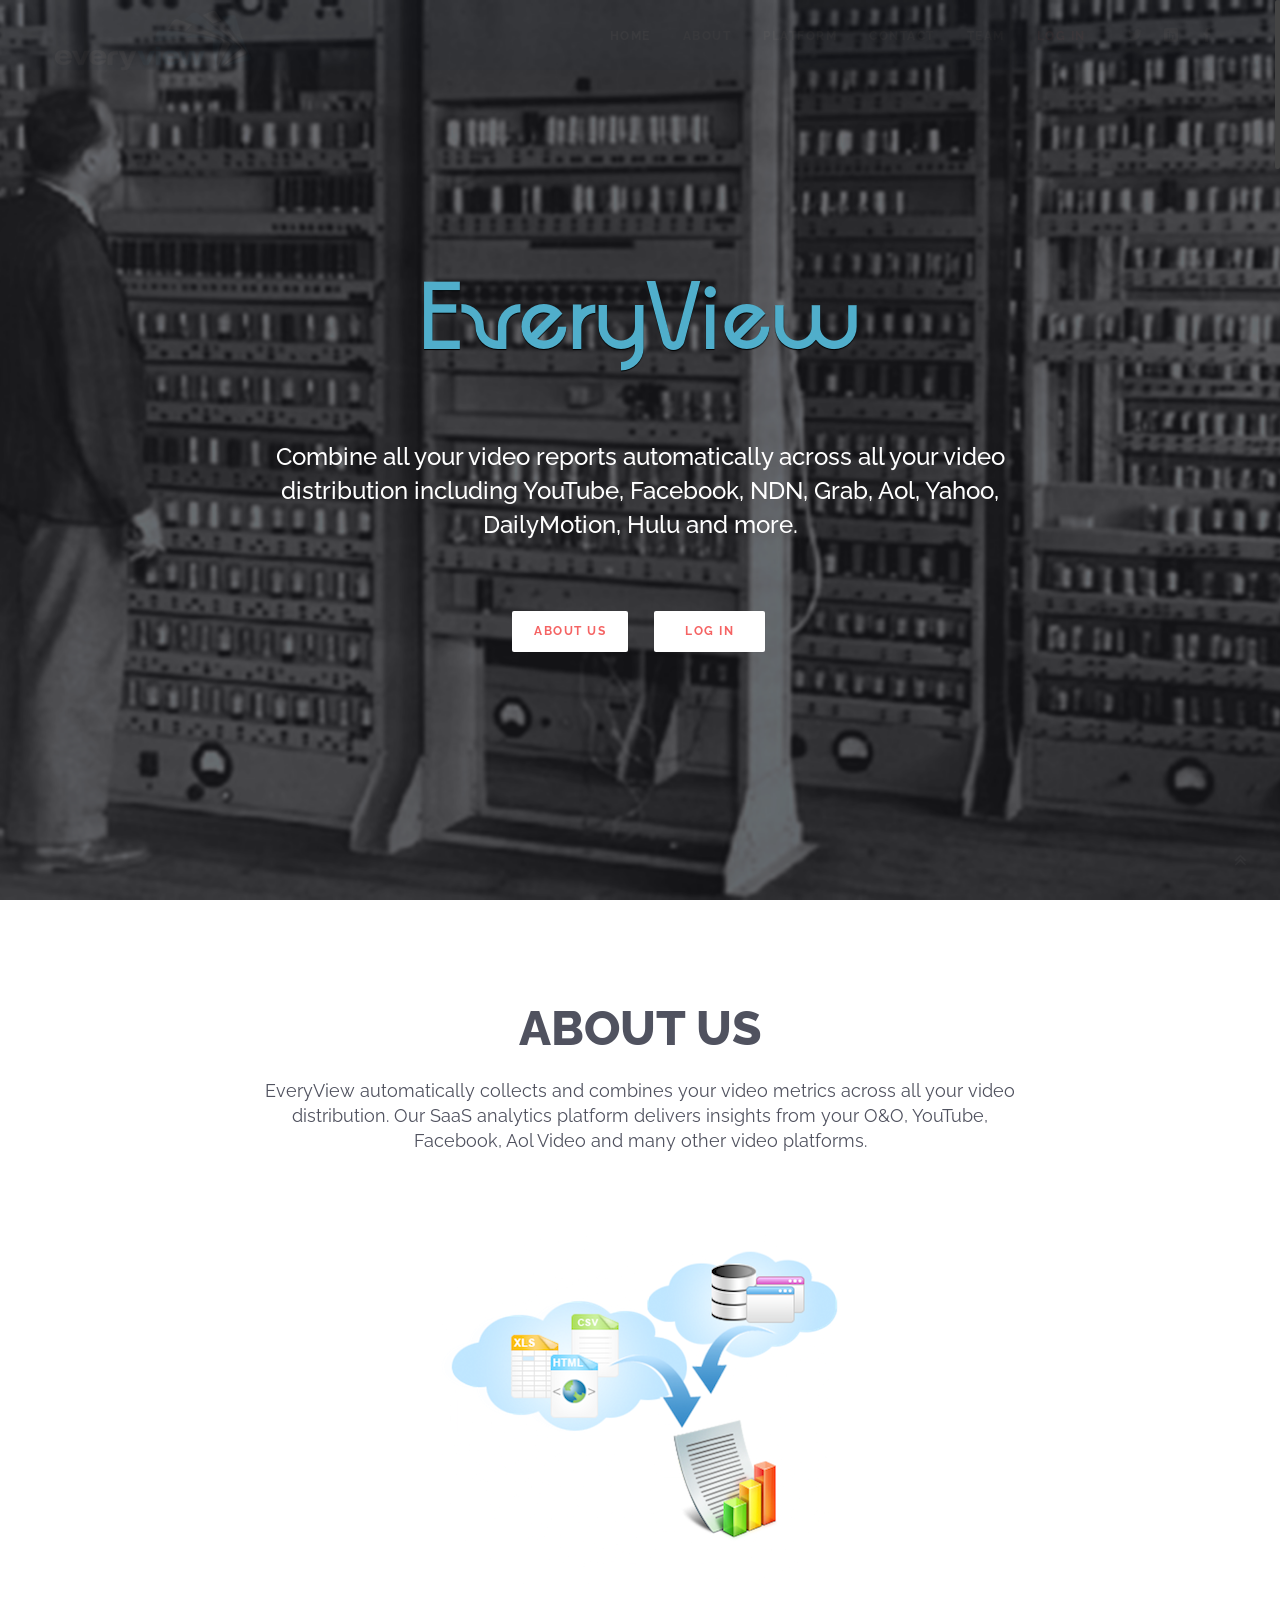
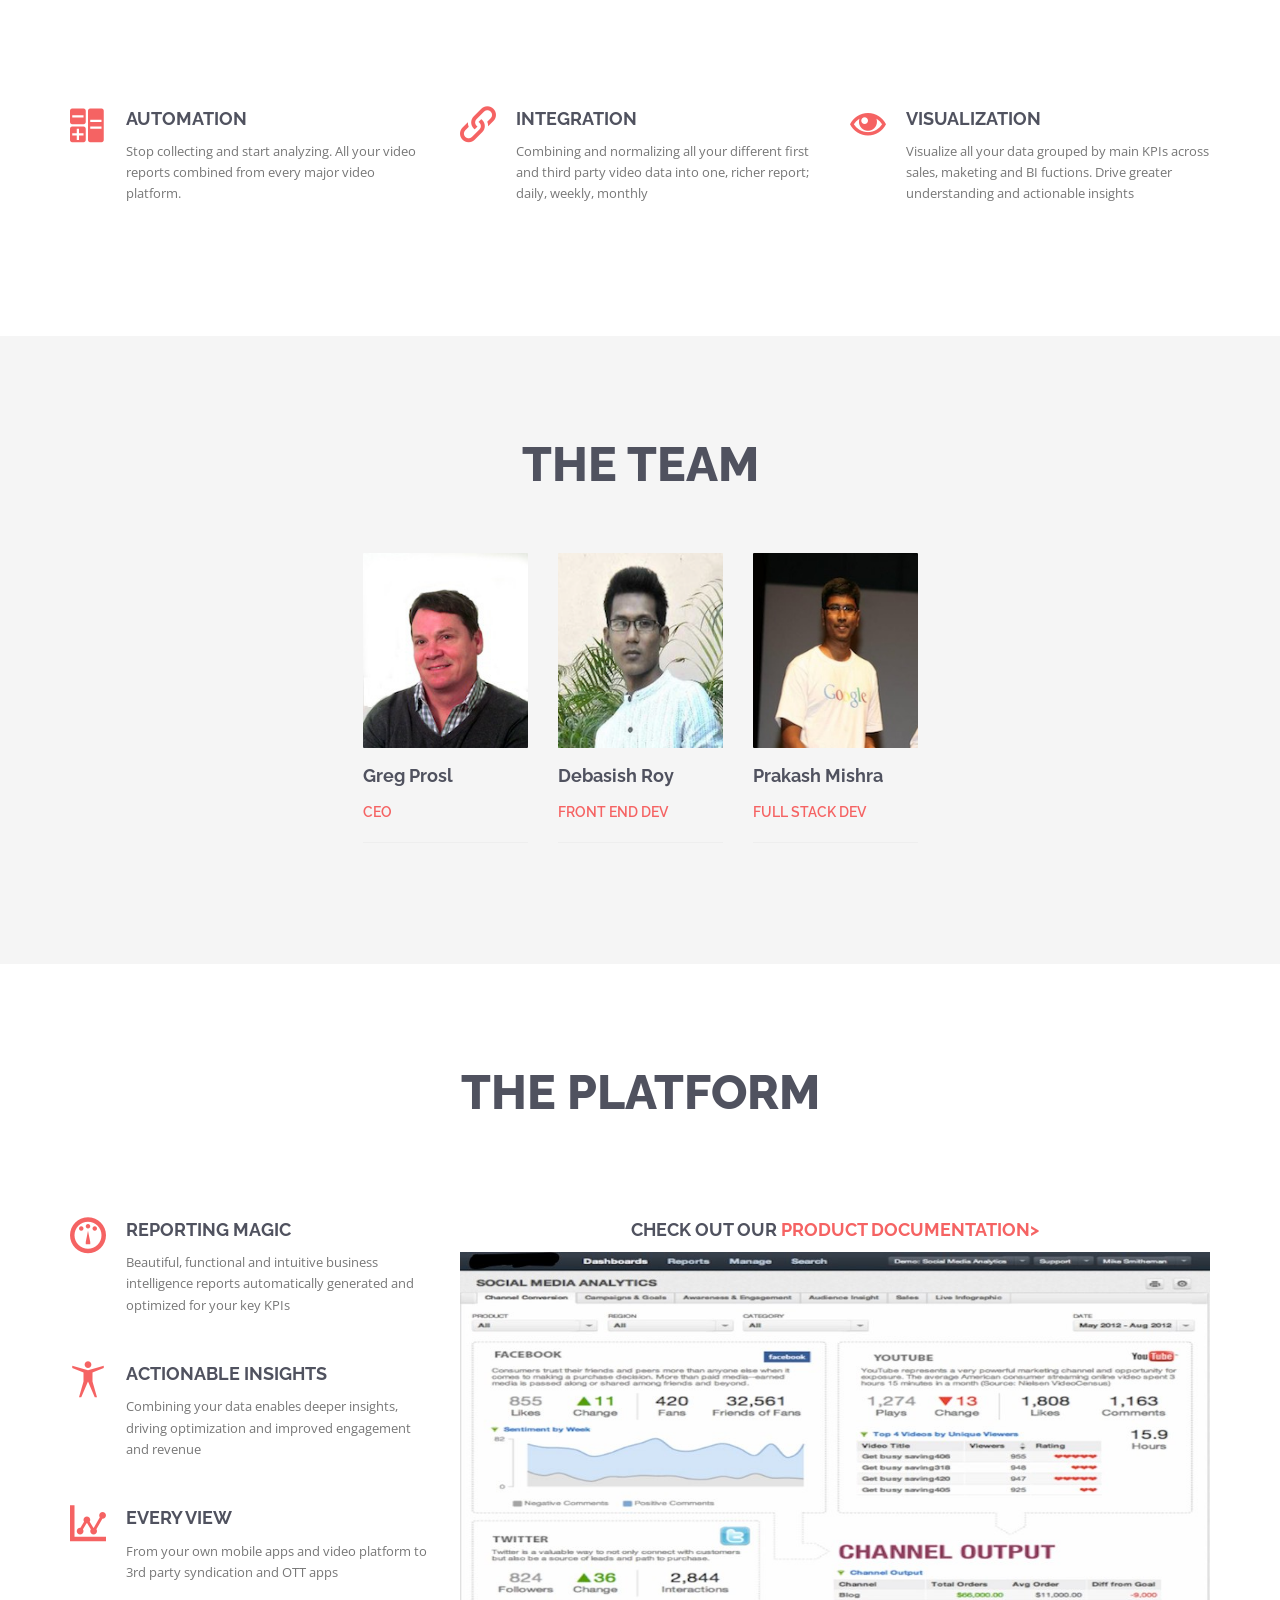
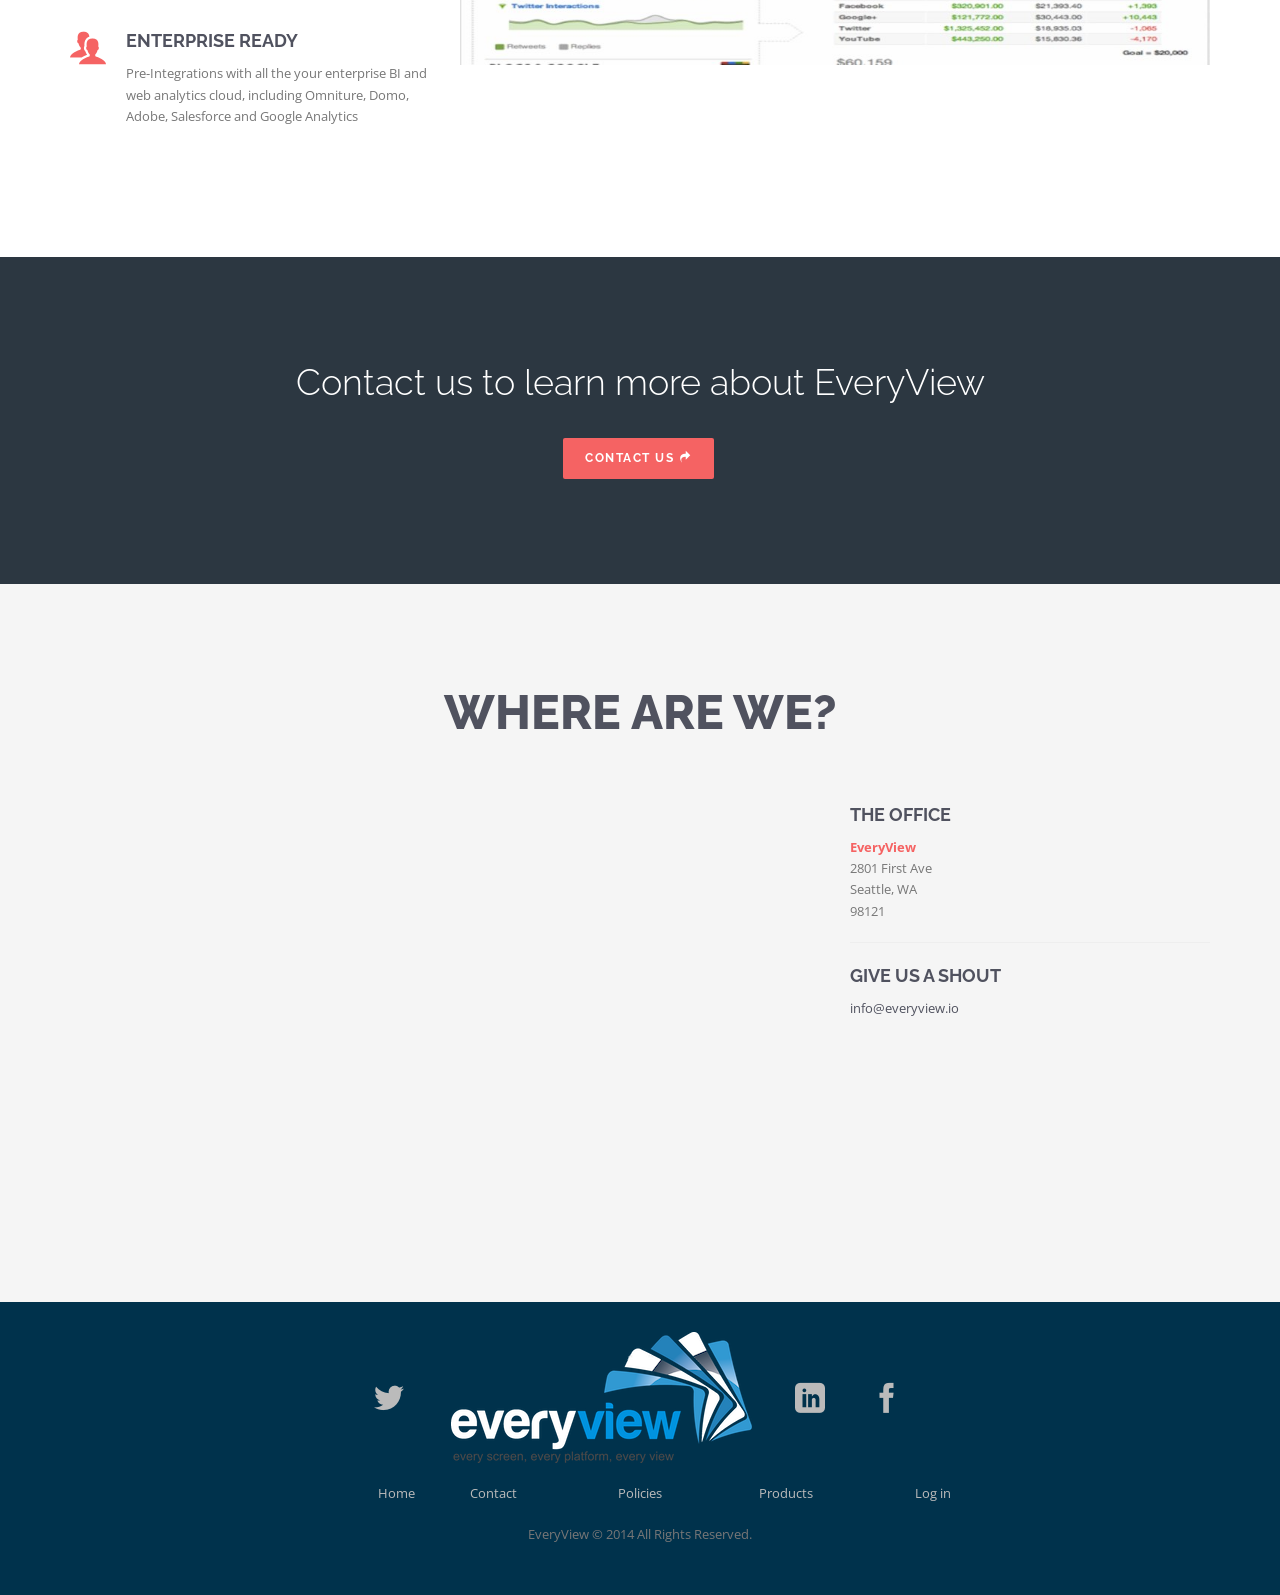
==== commit aa7fbfa7: "Changed copy line 118, 145, 168" ====
--- a/index.html
+++ b/index.html
@@ -115,7 +115,7 @@
                     </div>
                     <div class="row color-white">
                         <div class="col-md-8 col-md-offset-2 text-center">
-                        <h3 class="color-white weight-500 ae" data-animation="fadeIn" data-speed="2000" data-delay="2000">Report automation and aggregation across every major video platform including YouTube, Facebook, NDN, Grab, Aol, Yahoo, DailyMotion, Hulu and more.</h3>
+                        <h3 class="color-white weight-500 ae" data-animation="fadeIn" data-speed="2000" data-delay="2000">Combine all your video reports automatically across all your video distribution including YouTube, Facebook, NDN, Grab, Aol, Yahoo, DailyMotion, Hulu and more.</h3>
                         <div>
                             <div class="ae"  data-animation="fadeInDown" data-speed="2000" data-delay="3000">
                                 <a href="#about" class="scrollto btn btn-white" style="margin-top: 40px;">ABOUT US</a>
@@ -142,7 +142,7 @@
                 <div class="row" style="margin-bottom: 60px;">
                     <div class="col-md-8 col-md-offset-2 text-center">
                         <h1 class="weight-800 kill-top-margin uppercase">About Us</h1>
-                        <h4 class="weight-400">EveryView combines all your video reports automatically across all your video distribution. Our SaaS analytics platform delivers insights from your O&O, YouTube, Facebook, Aol Video and many other video platforms.</h4>
+                        <h4 class="weight-400">EveryView automatically collects and combines your video metrics across all your video distribution. Our SaaS analytics platform delivers insights from your O&O, YouTube, Facebook, Aol Video and many other video platforms.</h4>
                     </div>
                 </div>
             
@@ -165,7 +165,7 @@
                             </div>
                             <div class="content">
                                 <h4 class="uppercase weight-700">Automation</h4>
-                                <p>All your video reports combined from every major video platform including YouTube, Facebook, NDN, Grab, Aol, Yahoo, DailyMotion, Hulu and more</p>
+                                <p>Stop collecting and start analyzing. All your video reports combined from every major video platform.</p>
                             </div>
                         </div>
                     </div>
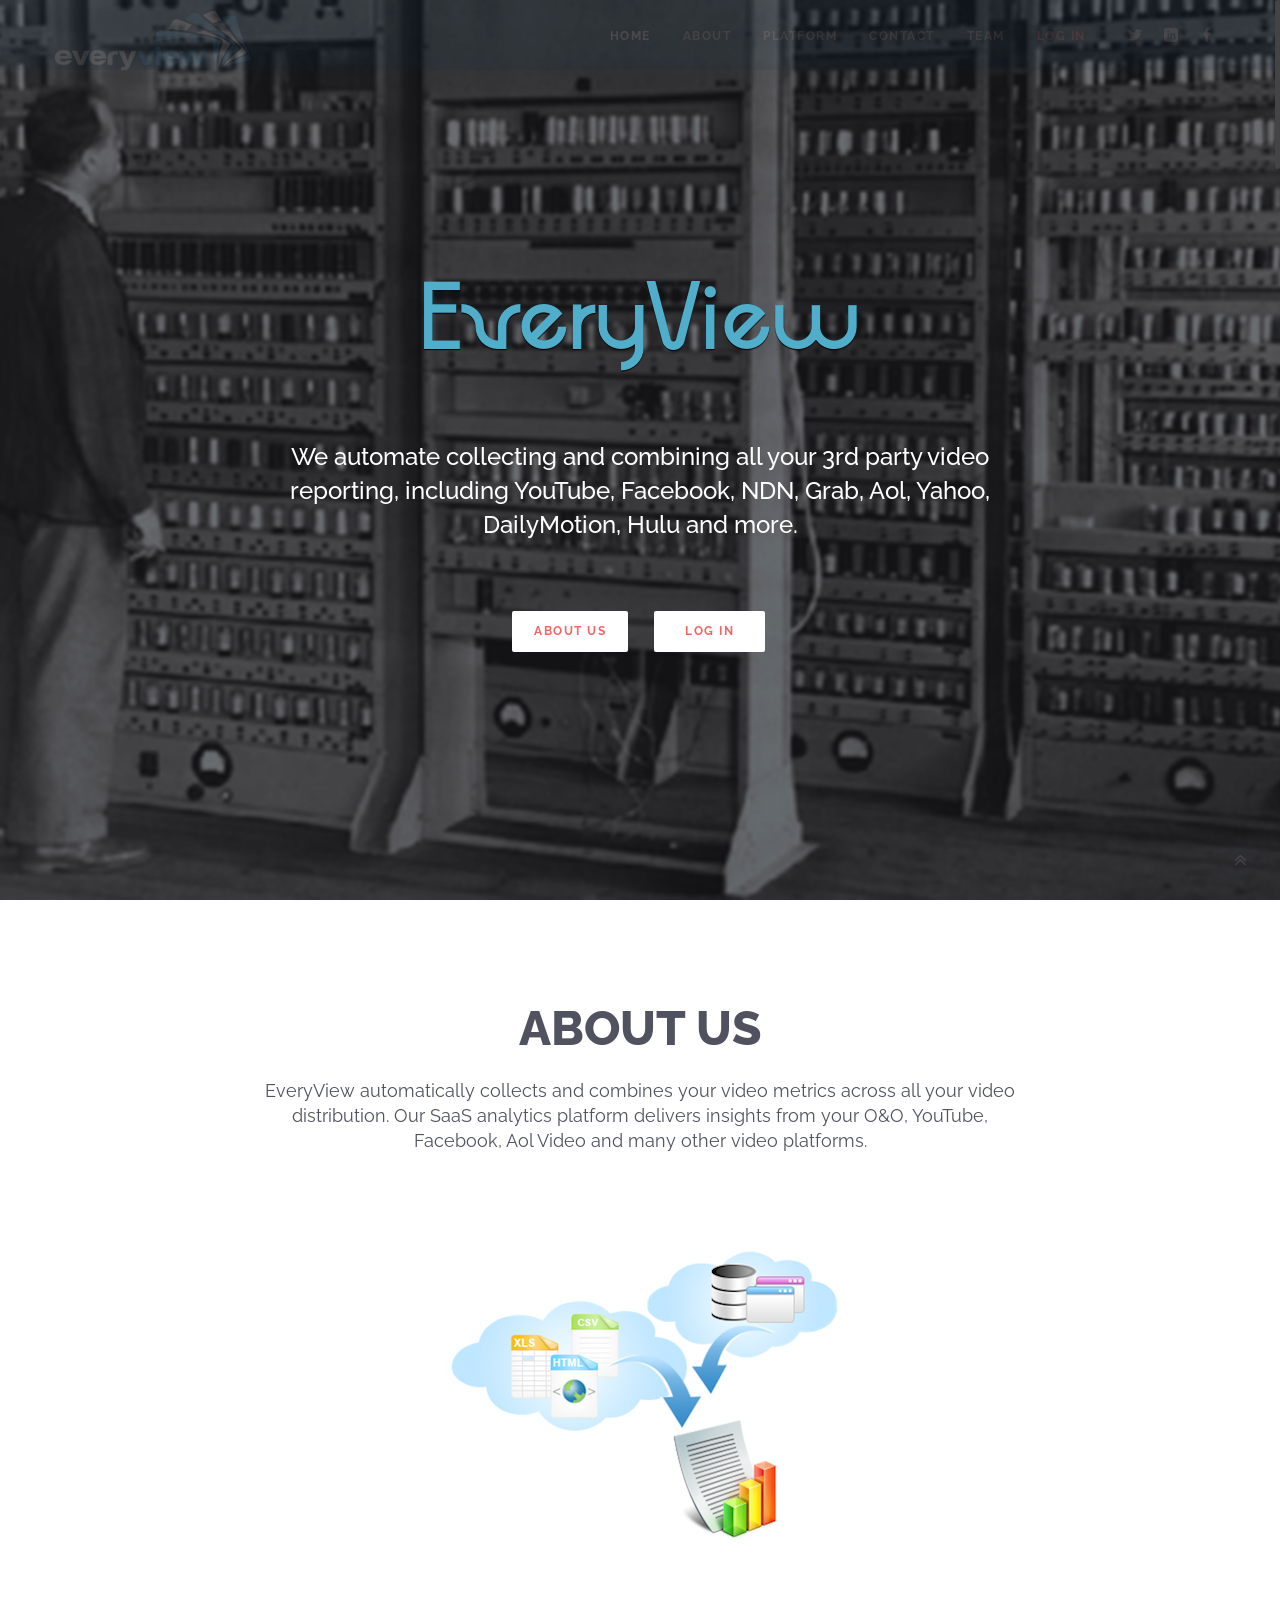
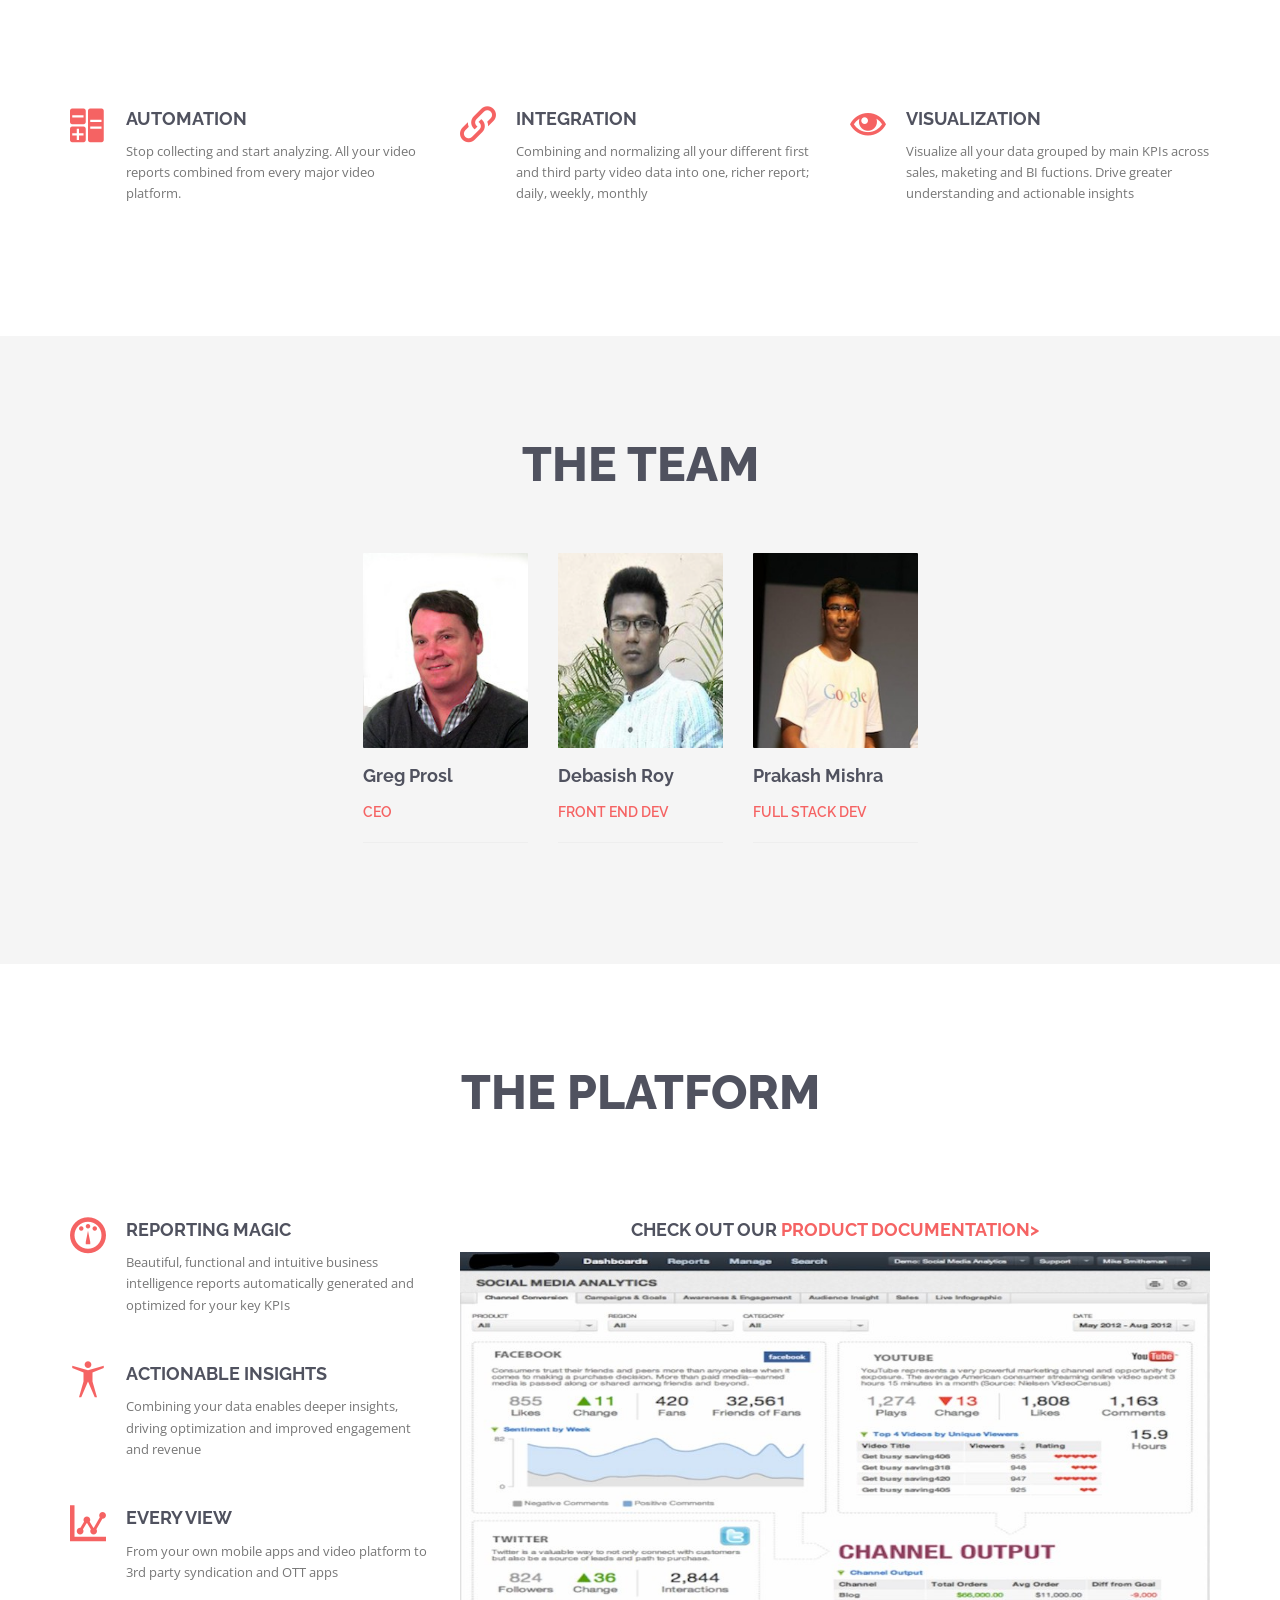
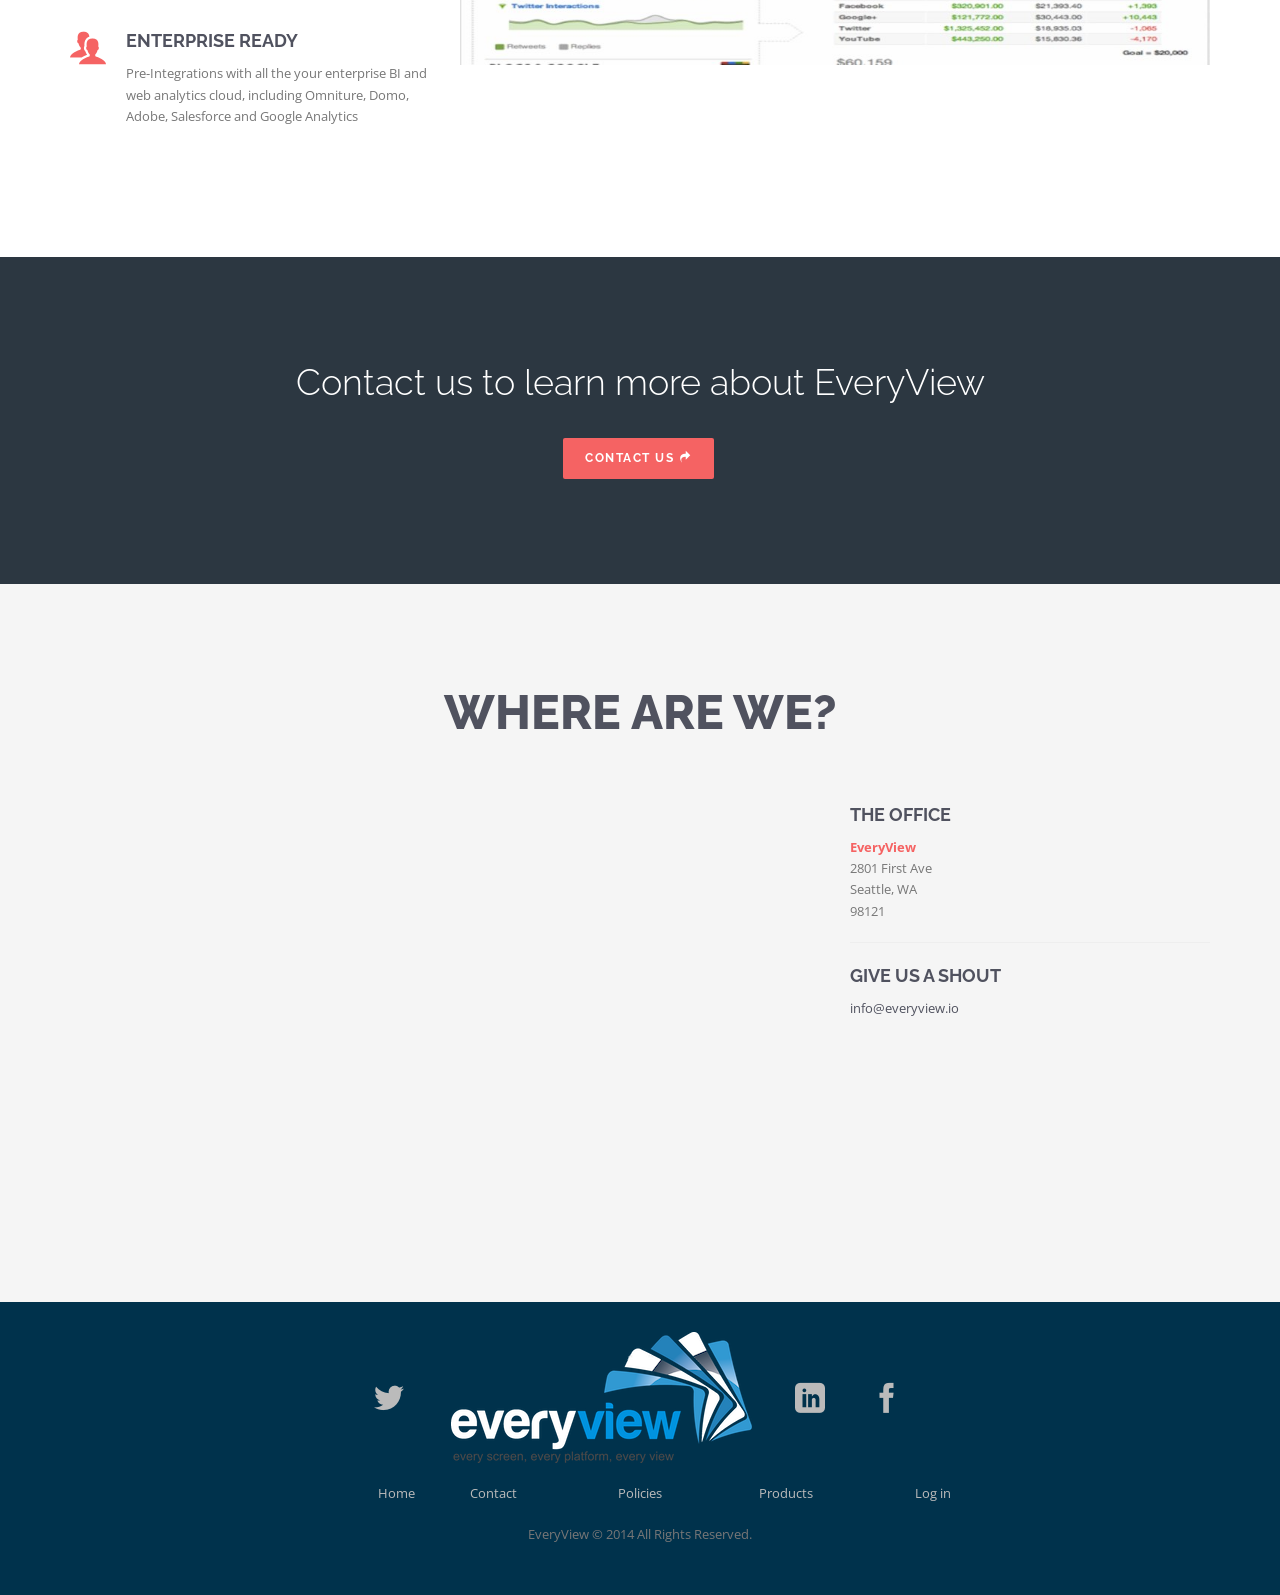
==== commit 389a52ec: "Copy edit edit line 118" ====
--- a/index.html
+++ b/index.html
@@ -115,7 +115,7 @@
                     </div>
                     <div class="row color-white">
                         <div class="col-md-8 col-md-offset-2 text-center">
-                        <h3 class="color-white weight-500 ae" data-animation="fadeIn" data-speed="2000" data-delay="2000">Combine all your video reports automatically across all your video distribution including YouTube, Facebook, NDN, Grab, Aol, Yahoo, DailyMotion, Hulu and more.</h3>
+                        <h3 class="color-white weight-500 ae" data-animation="fadeIn" data-speed="2000" data-delay="2000">We automate collecting and combining all your 3rd party video reporting, including YouTube, Facebook, NDN, Grab, Aol, Yahoo, DailyMotion, Hulu and more.</h3>
                         <div>
                             <div class="ae"  data-animation="fadeInDown" data-speed="2000" data-delay="3000">
                                 <a href="#about" class="scrollto btn btn-white" style="margin-top: 40px;">ABOUT US</a>
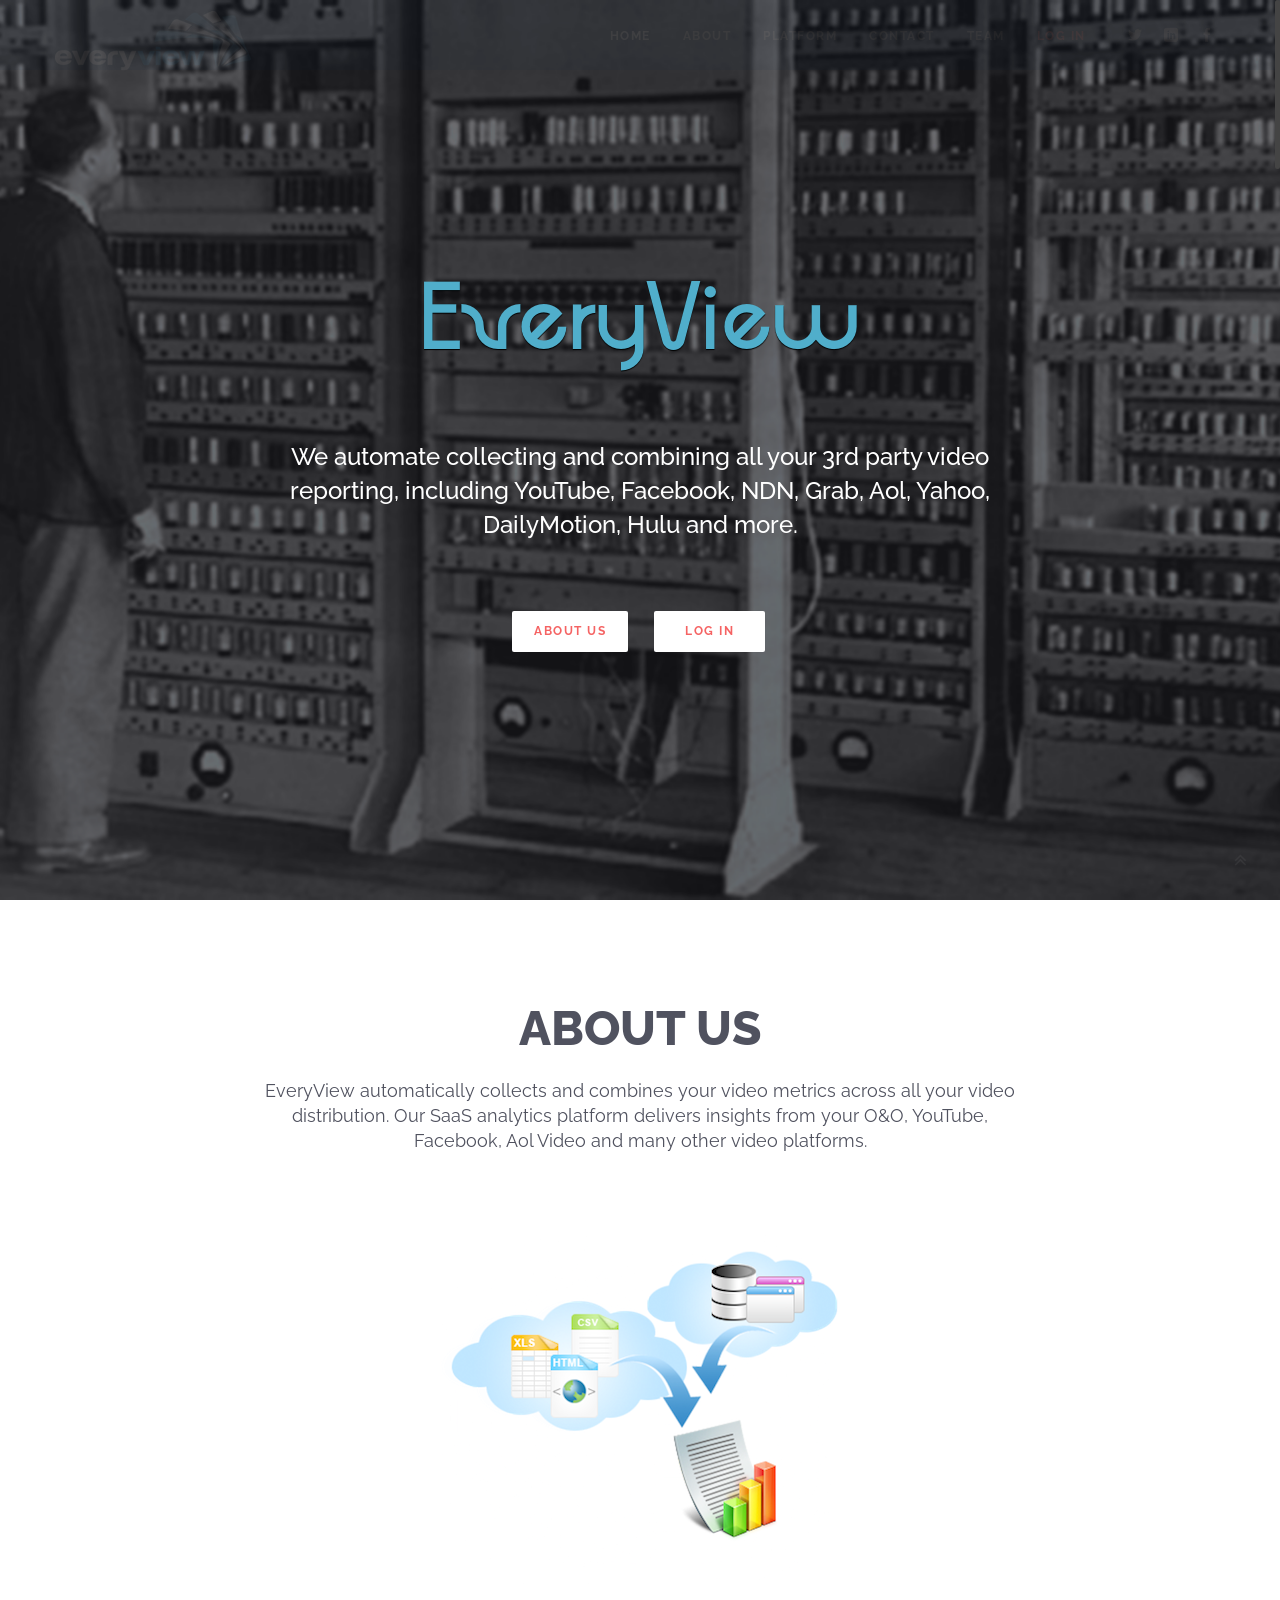
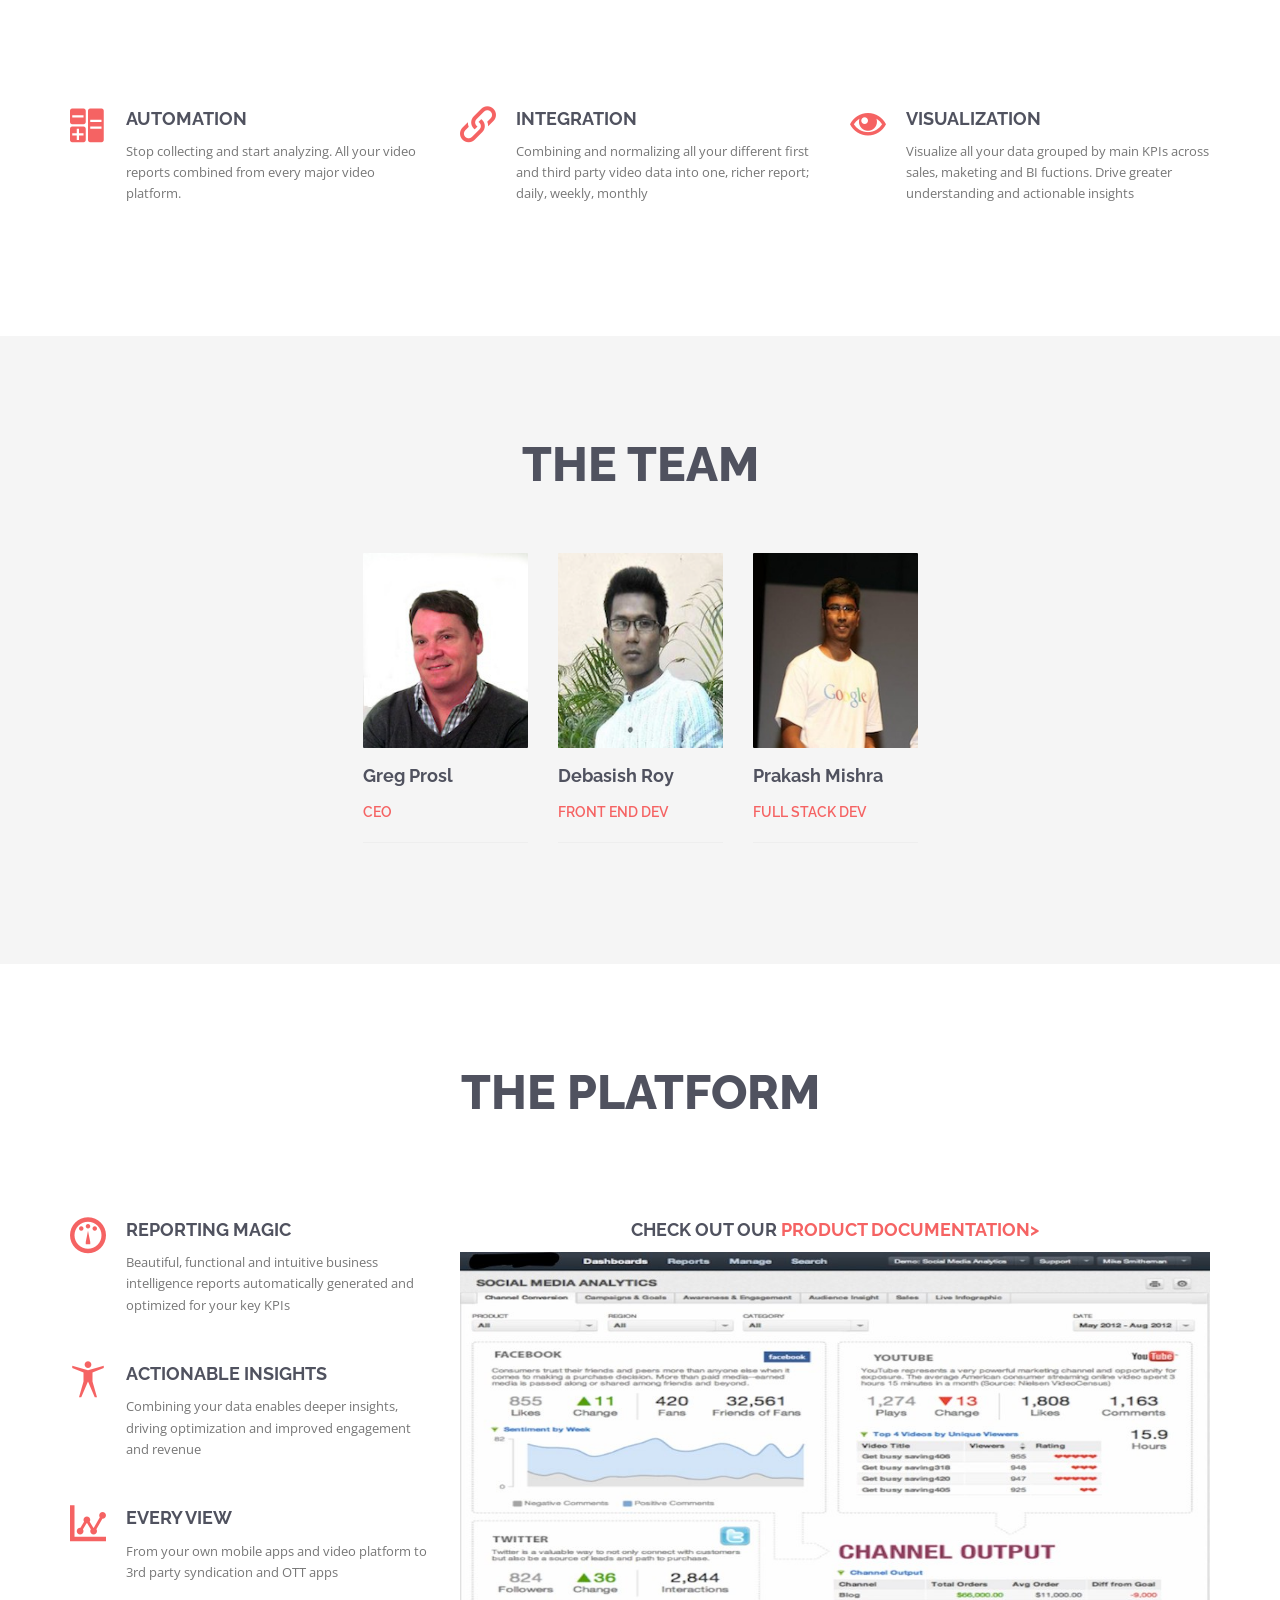
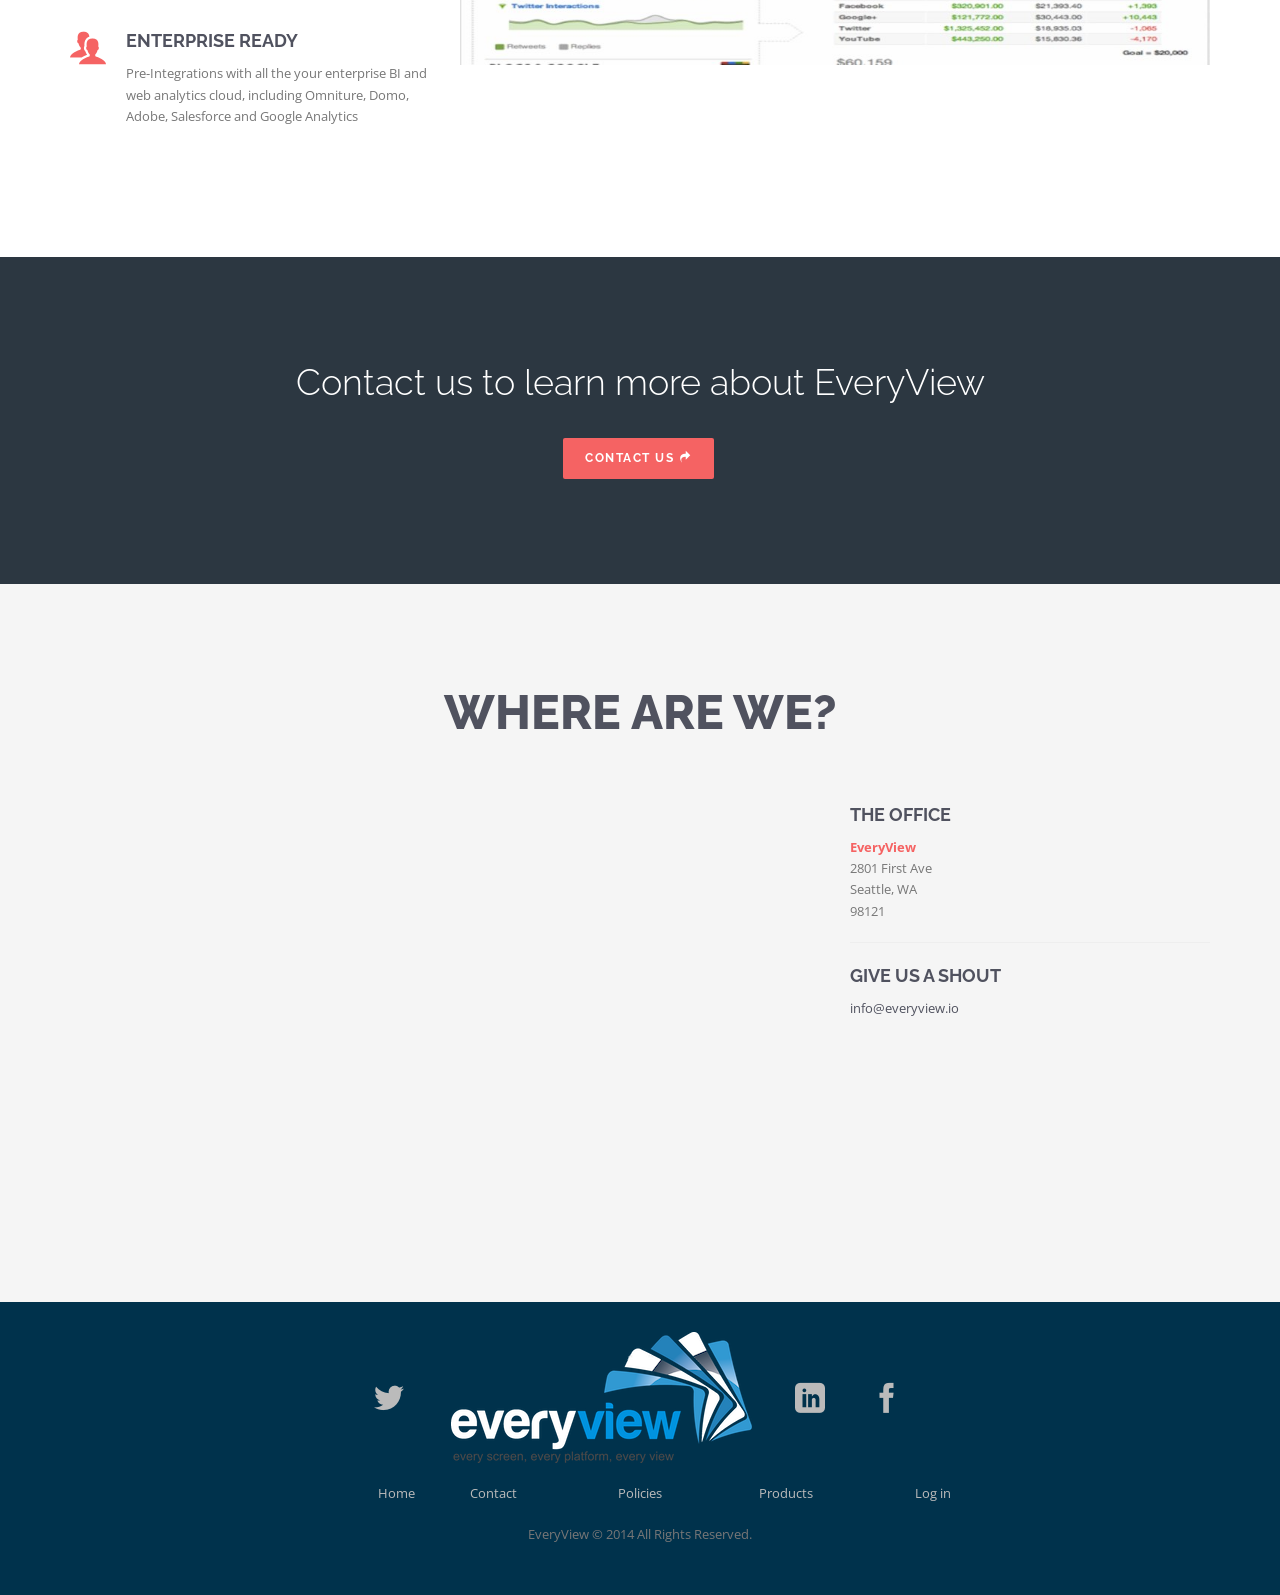
==== commit dd098fbc: "add client add client" ====
--- a/index.html
+++ b/index.html
@@ -83,7 +83,7 @@
             	<li><a href="#contact" class="scrollto">Contact</a></li>
             	<li><a href="#team" class="scrollto">Team</a></li>
             	<!--<li><a href="#" class="scrollto" target="_blank">Docs</a></li>-->
-            	<li><a href="#" class="login">Log in</a></li>
+            	<li><a href="client/index.php" class="login">Log in</a></li>
             	<li>
                     <div class="social-icons">
                         <a href="https://twitter.com/EveryViewIO"><i class="im-twitter"></i></a>
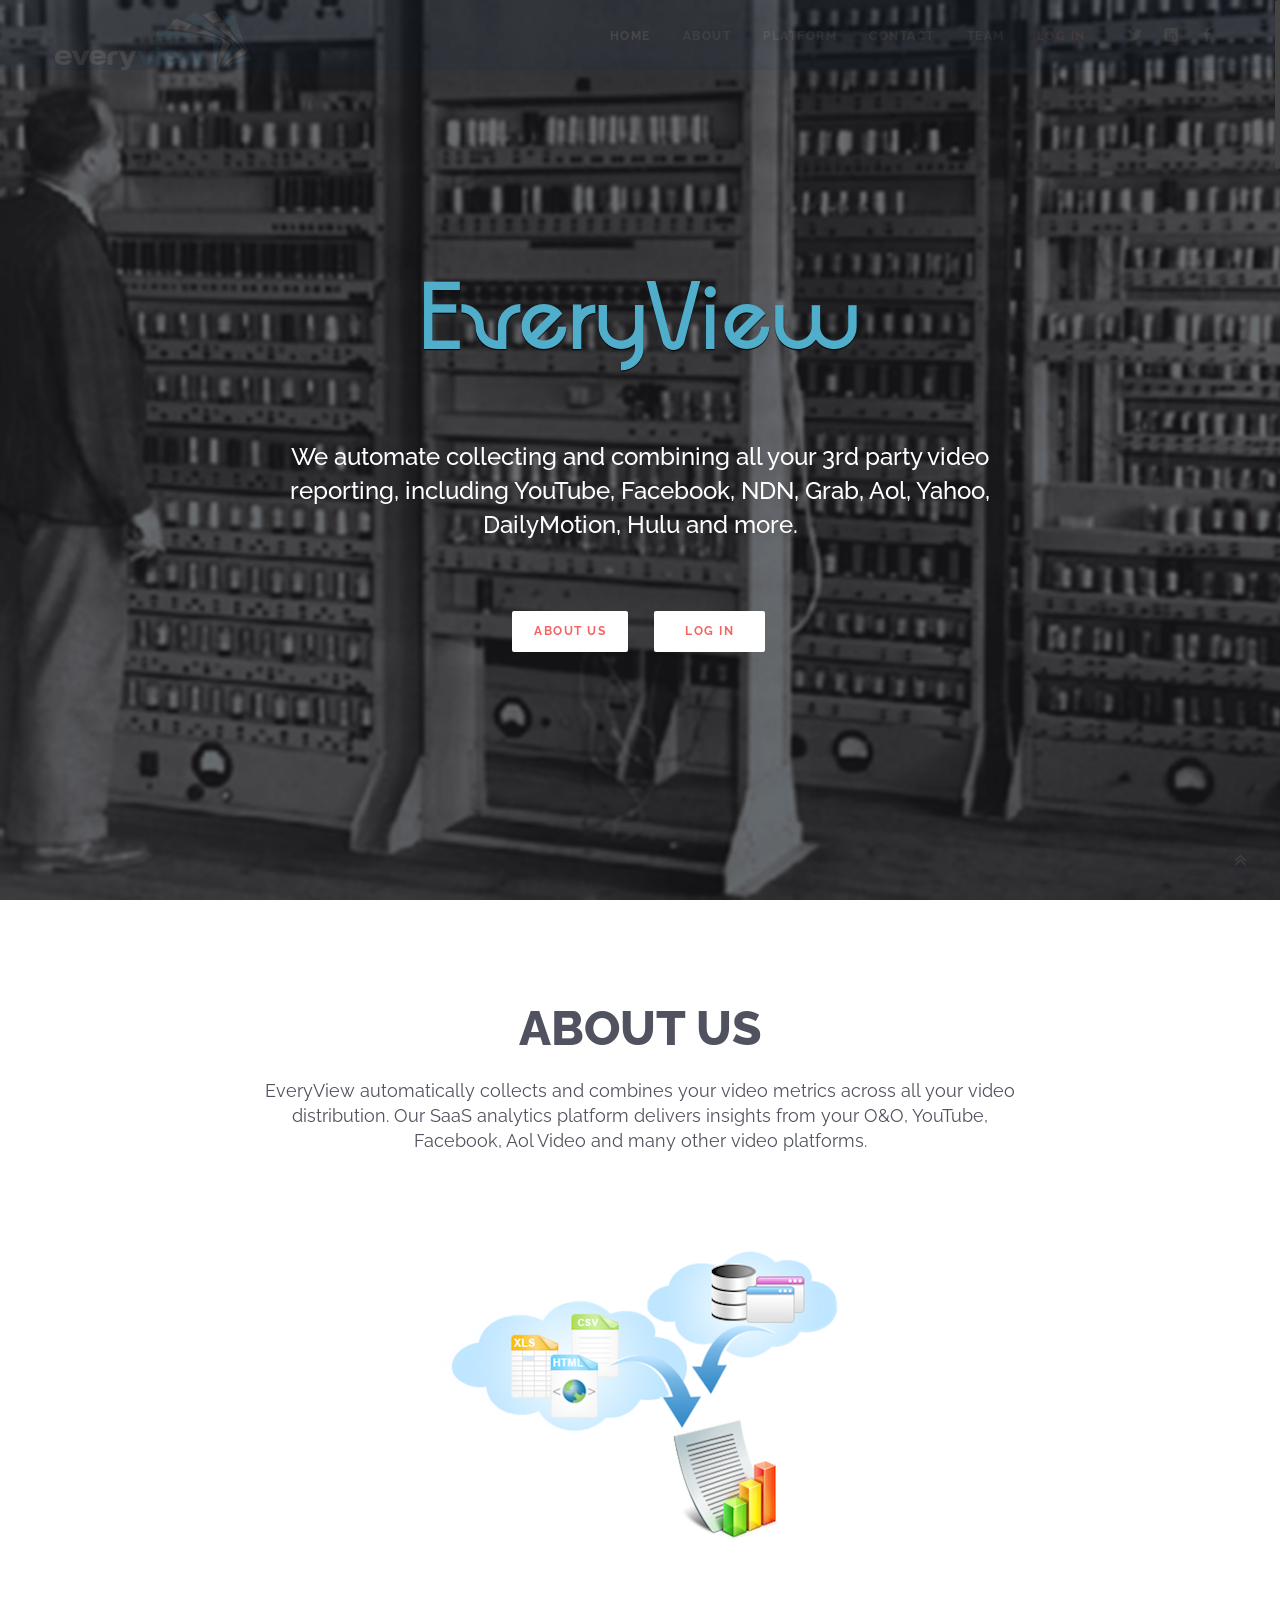
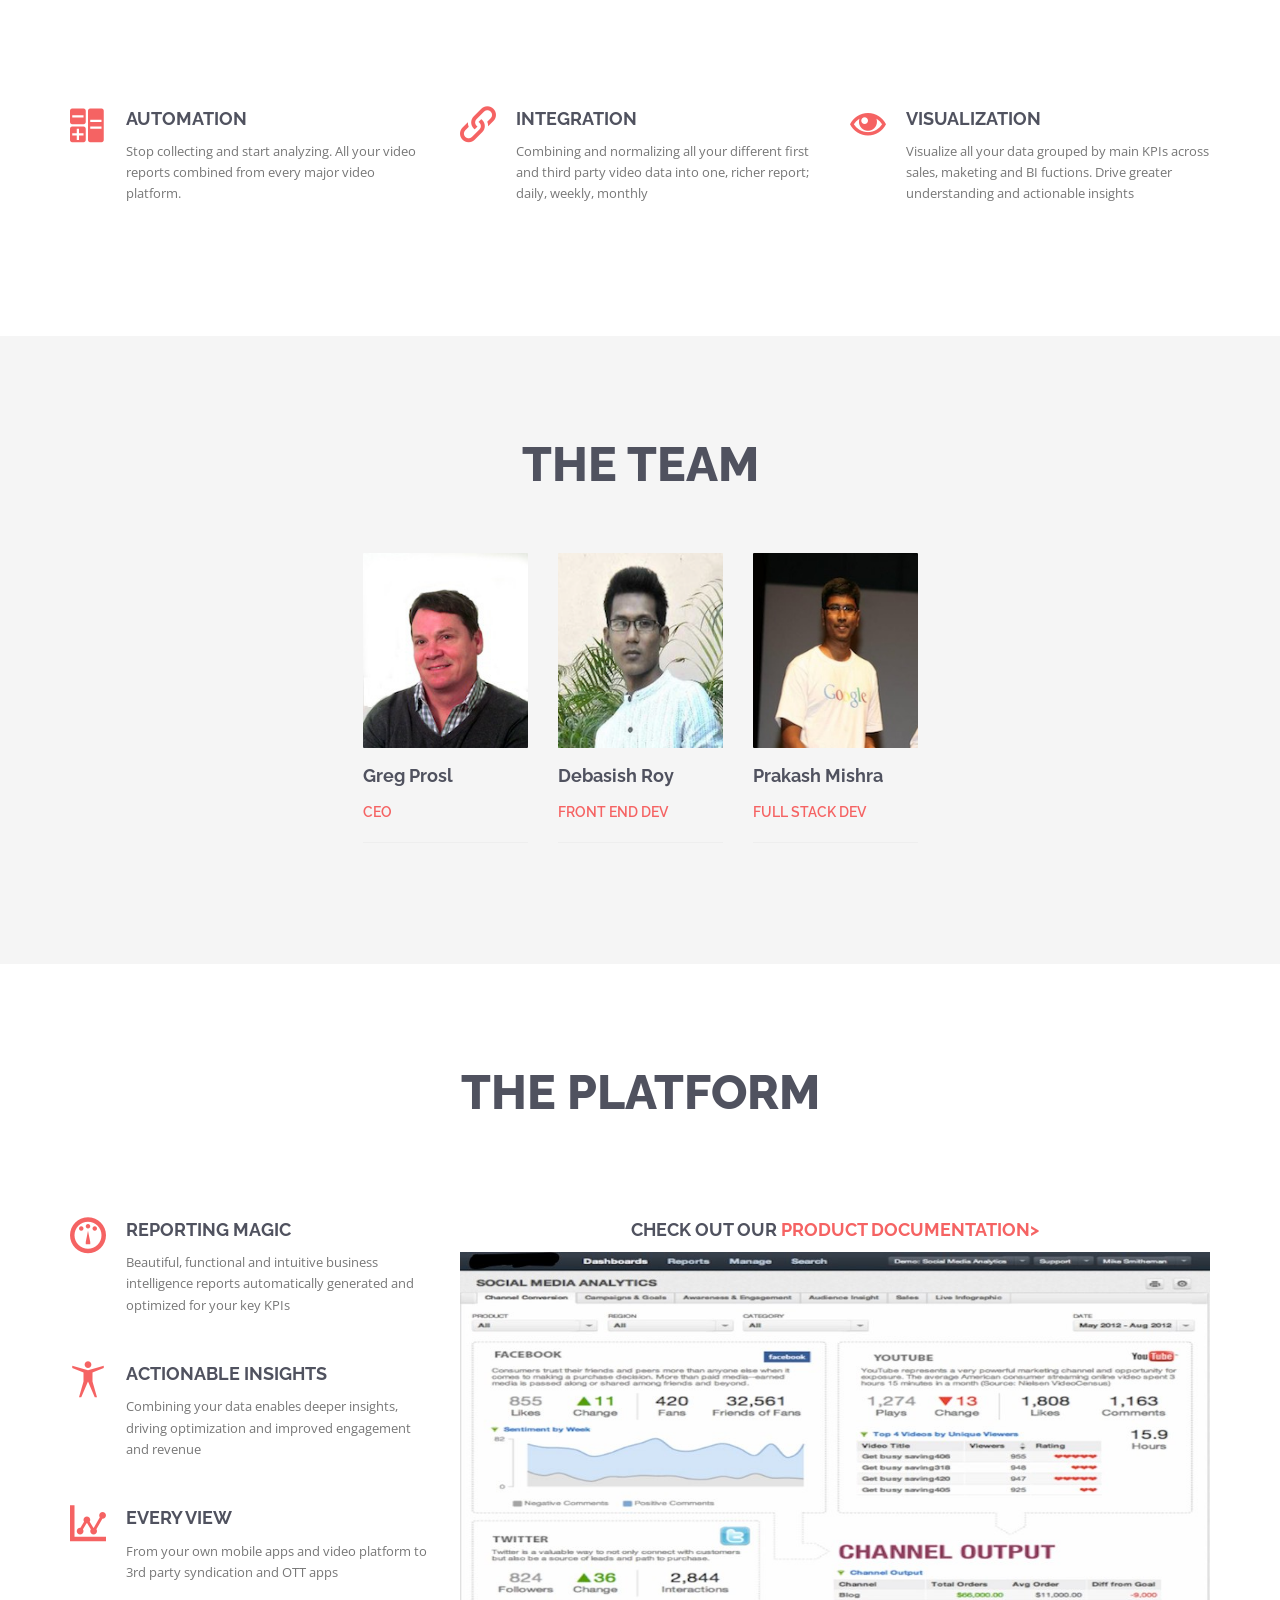
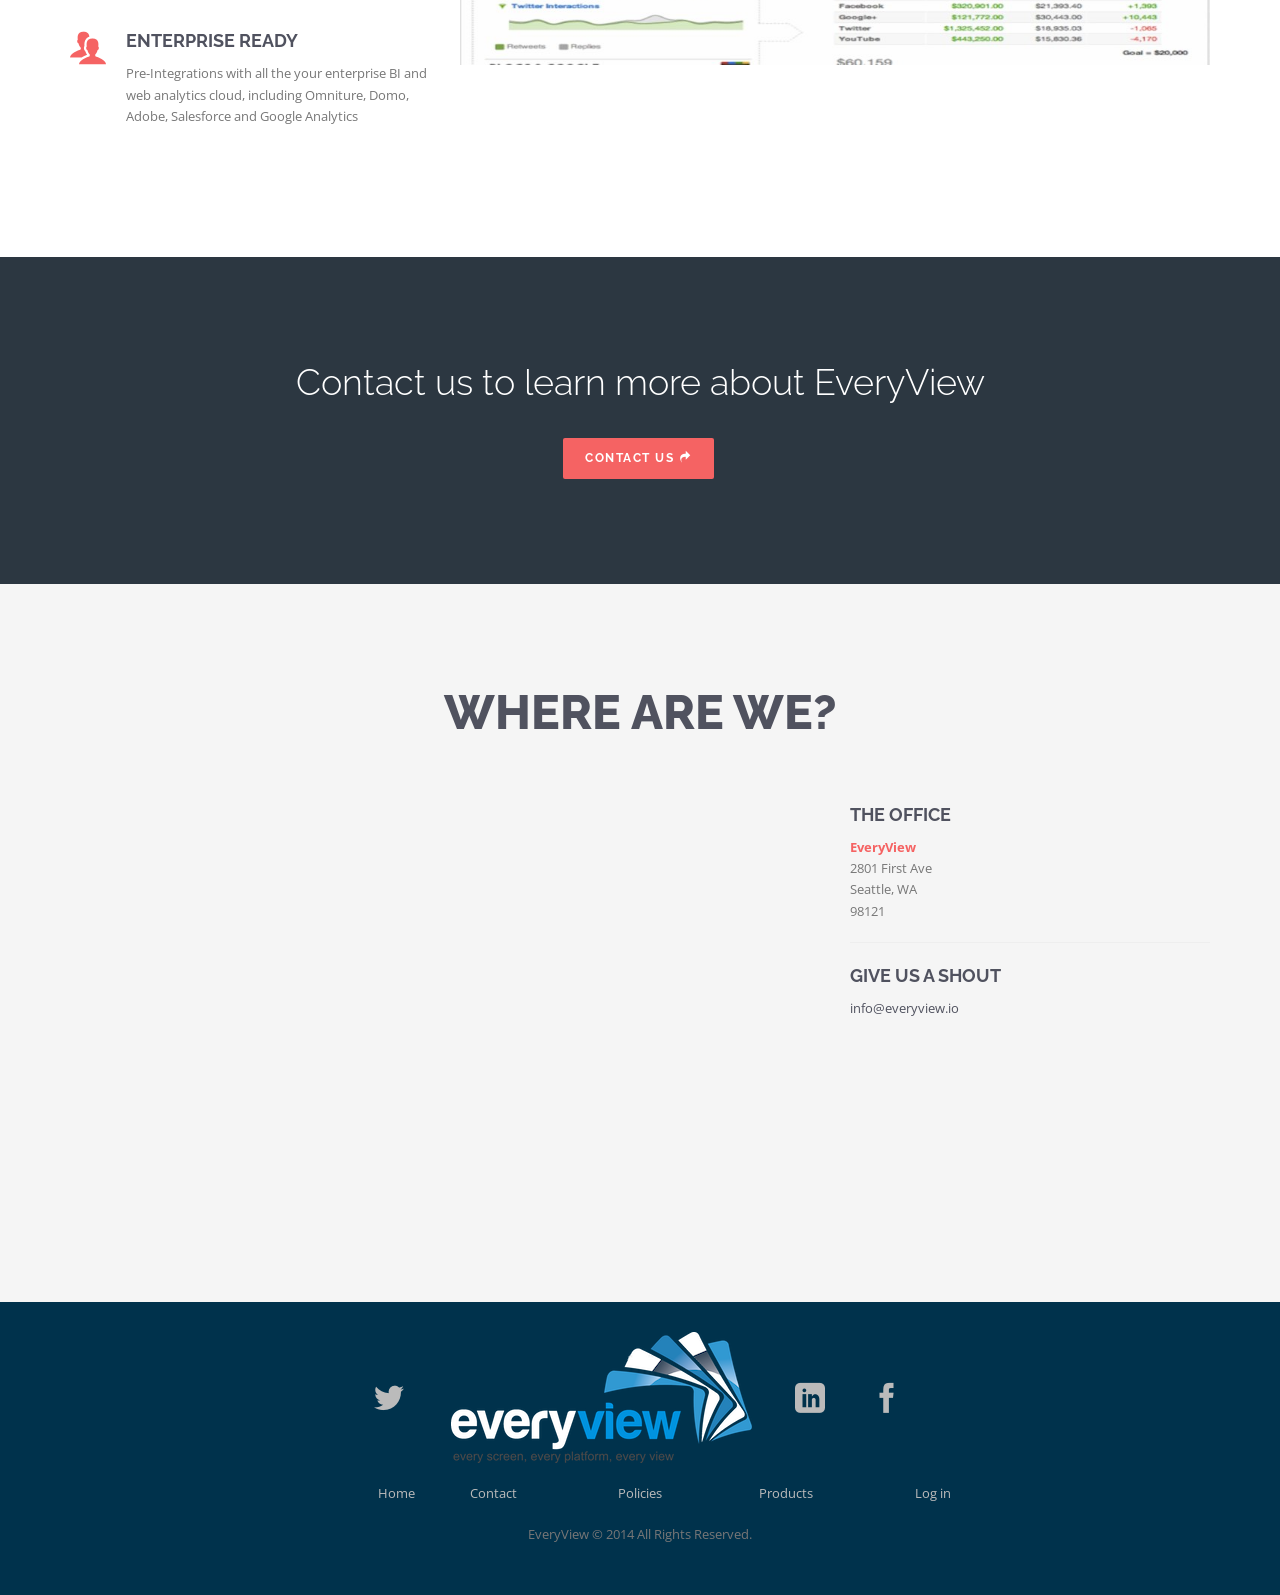
==== commit 0bff4970: "Update index.html Added login.php url to "Login" button." ====
--- a/index.html
+++ b/index.html
@@ -119,7 +119,7 @@
                         <div>
                             <div class="ae"  data-animation="fadeInDown" data-speed="2000" data-delay="3000">
                                 <a href="#about" class="scrollto btn btn-white" style="margin-top: 40px;">ABOUT US</a>
-                                <a href="#" class="scrollto btn btn-white" style="margin-top: 40px; margin-left:20px;">&nbsp;&nbsp;LOG IN&nbsp;&nbsp;</a>
+                                <a href="client/index.php" class="scrollto btn btn-white" style="margin-top: 40px; margin-left:20px;">&nbsp;&nbsp;LOG IN&nbsp;&nbsp;</a>
                             </div>
                         </div>
                         </div>
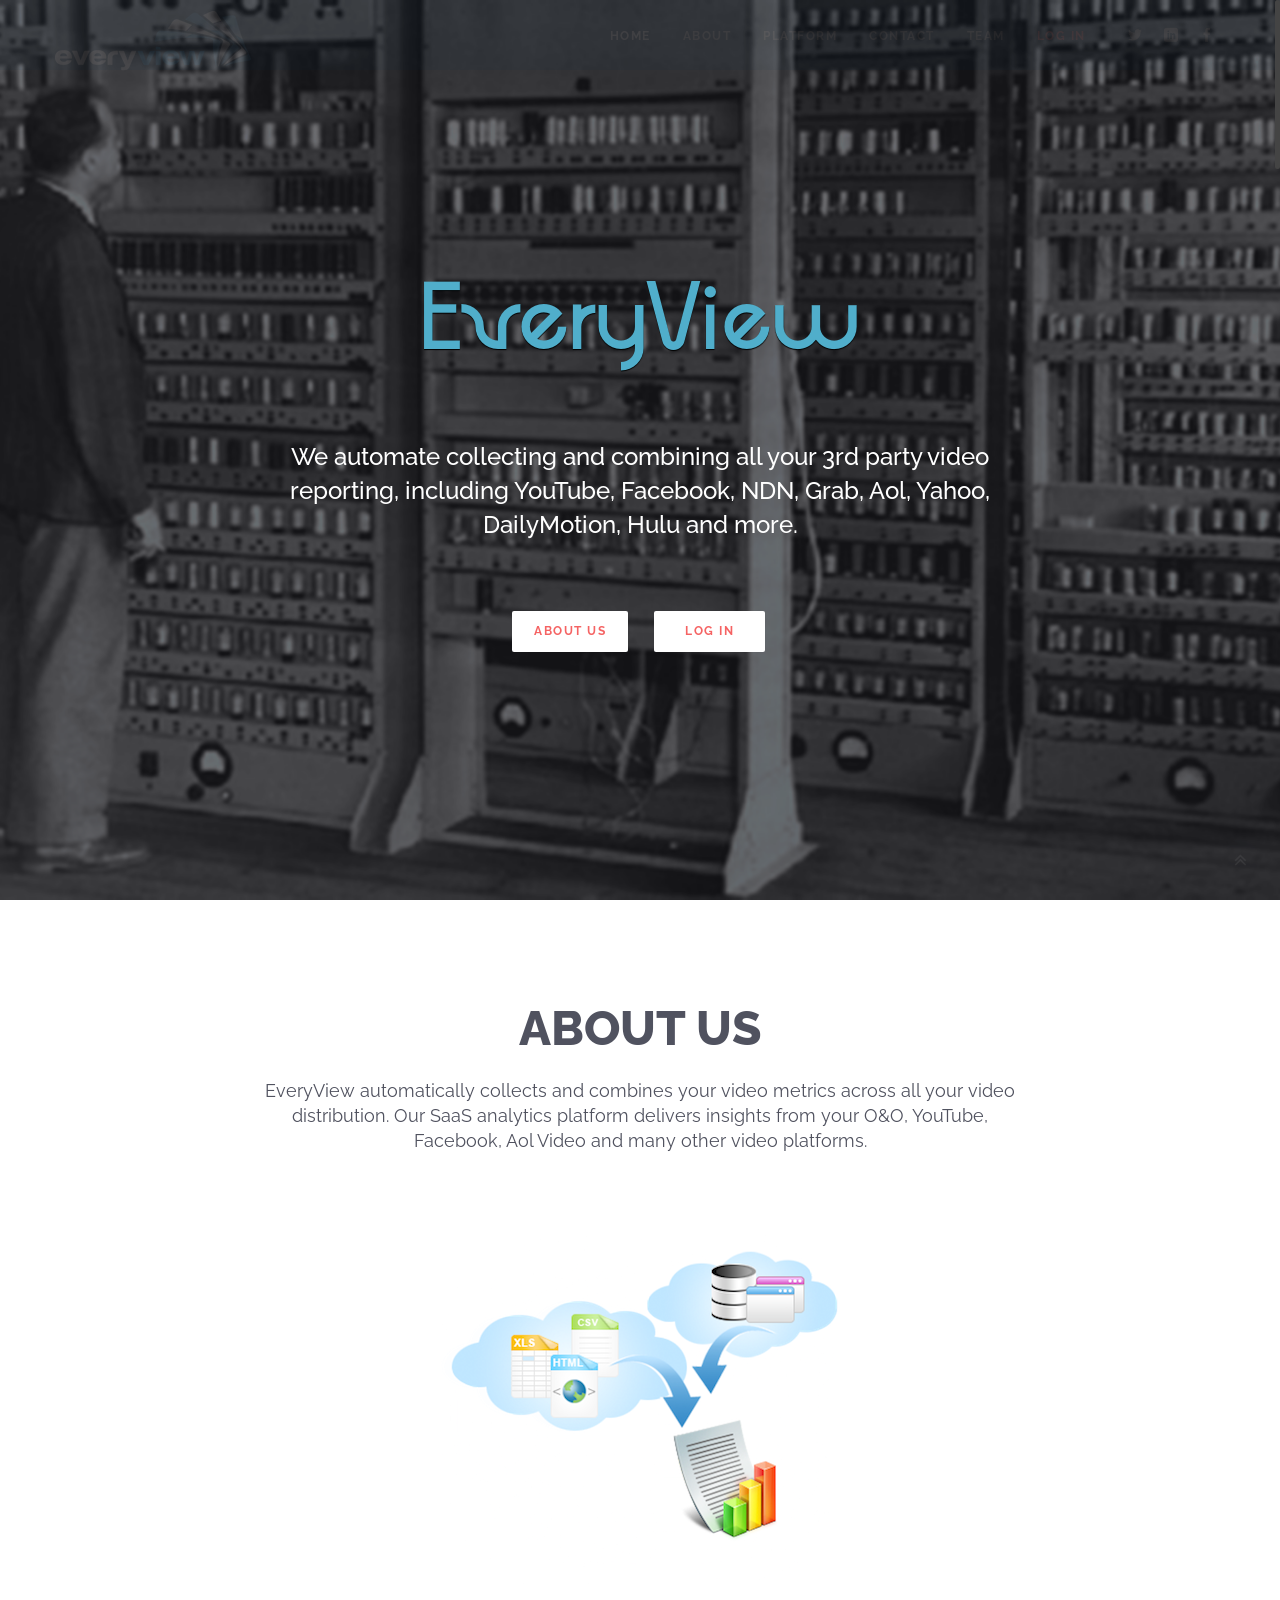
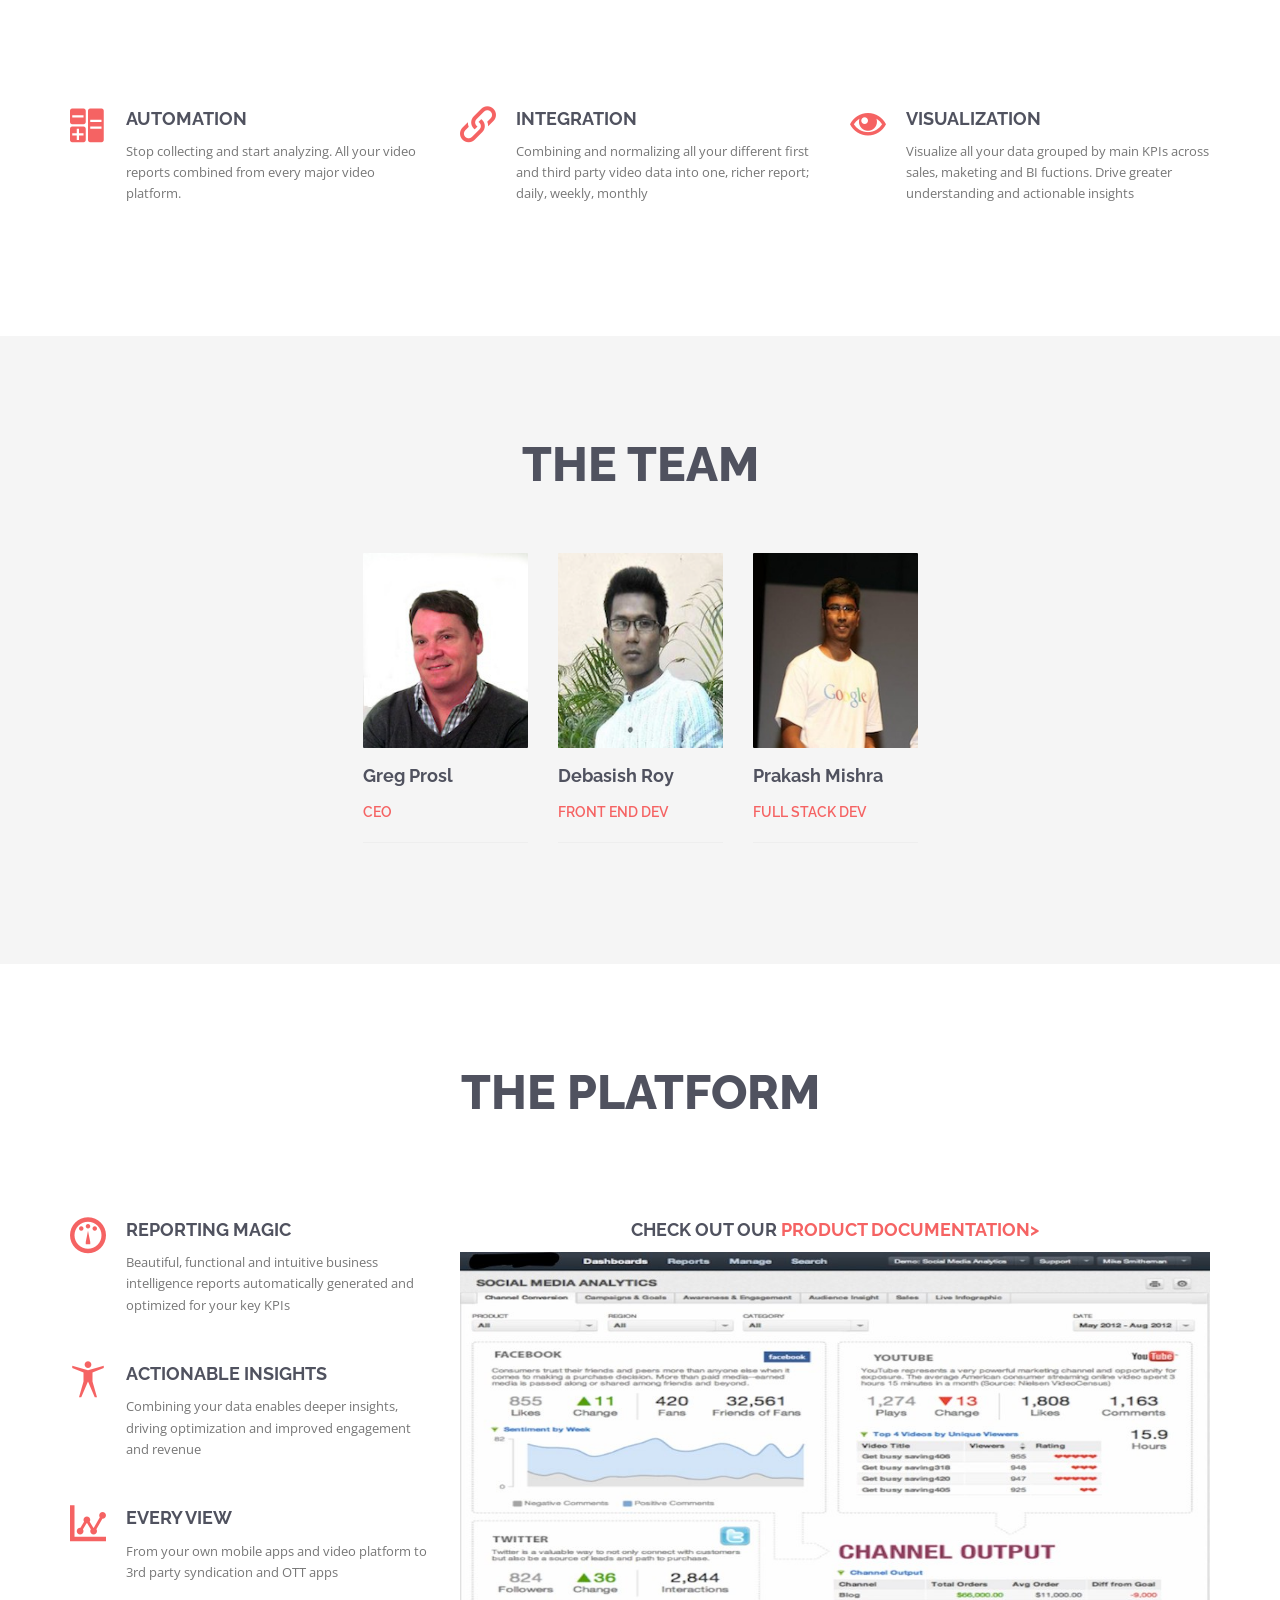
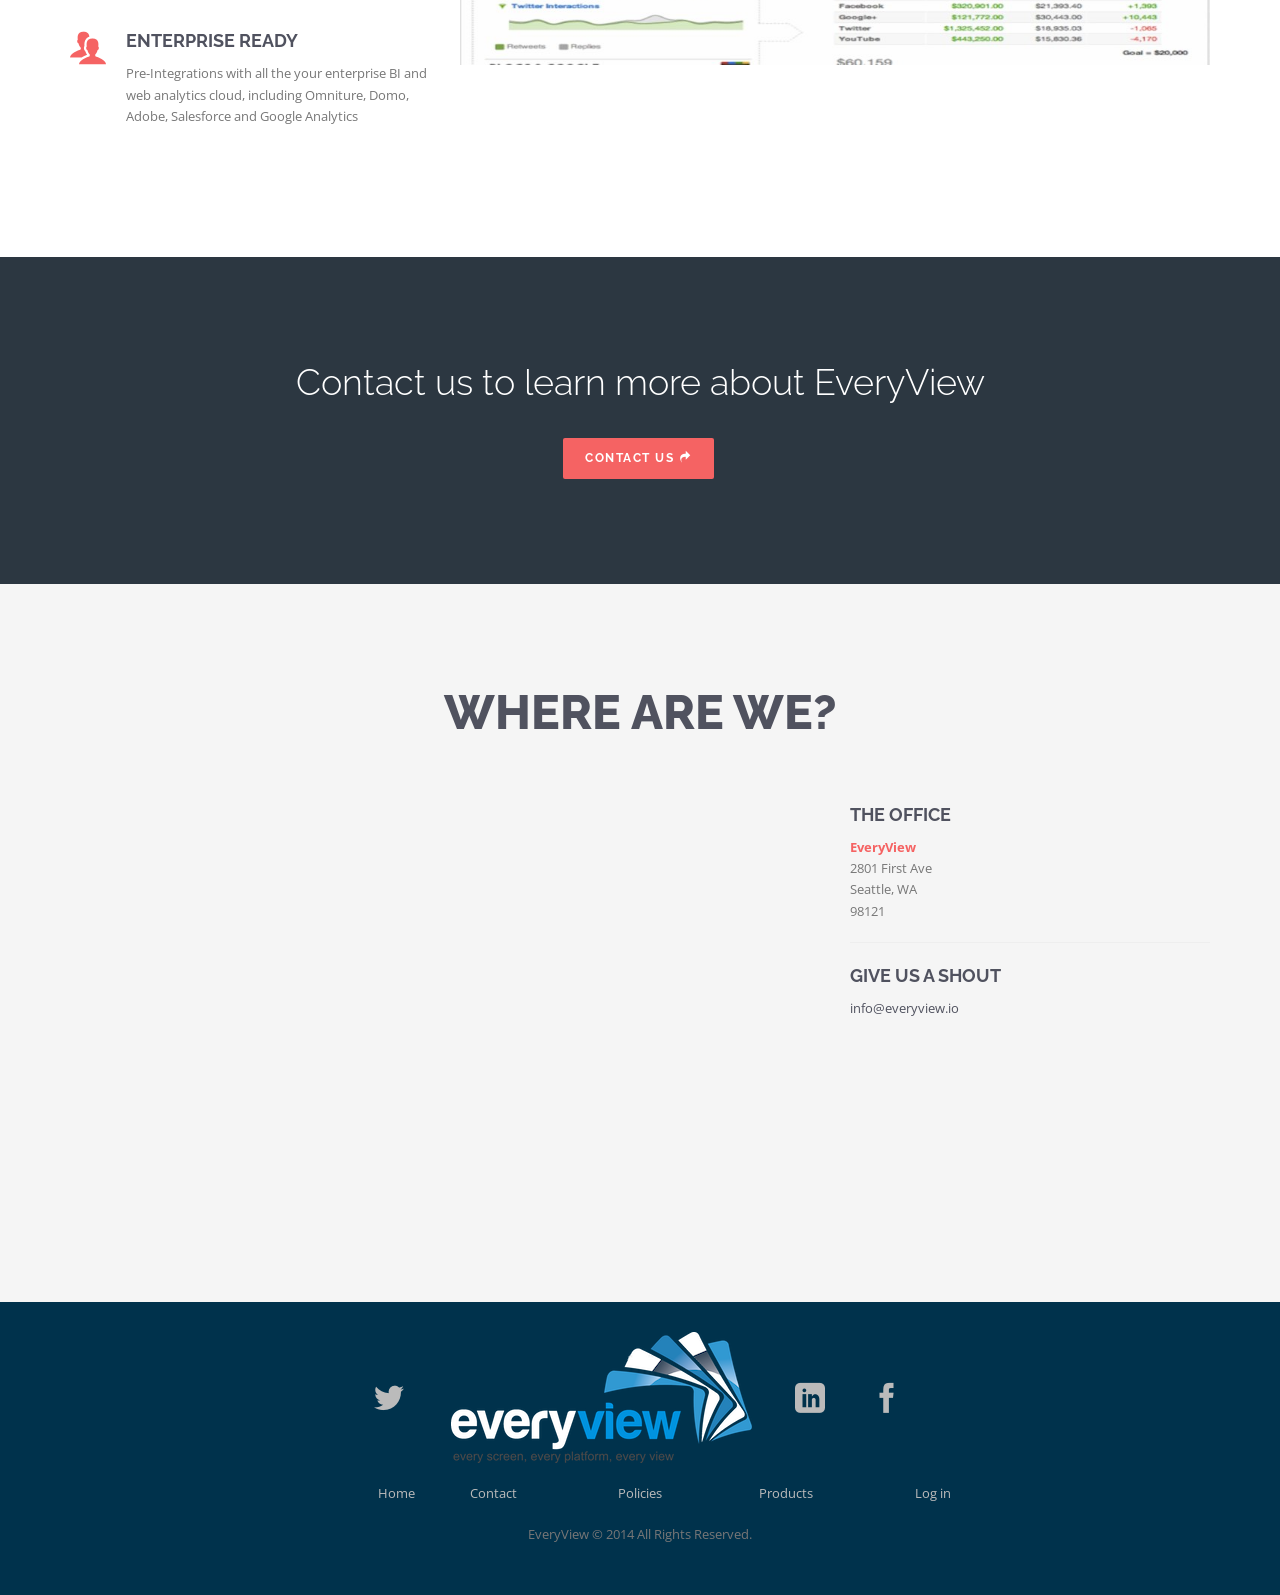
==== commit 85746f6f: "Update index.html Added "client/index.php" to login button at bottom" ====
--- a/index.html
+++ b/index.html
@@ -472,7 +472,7 @@
                 	<a href="#" target="_blank">Products</a>
                 </div>
                 <div class="col-md-2">
-                	<a href="#" target="_blank">Log in</a>
+                	<a href="client/index.php" target="_blank">Log in</a>
                 </div>
                 <div class="col-md-2">
                 </div>
